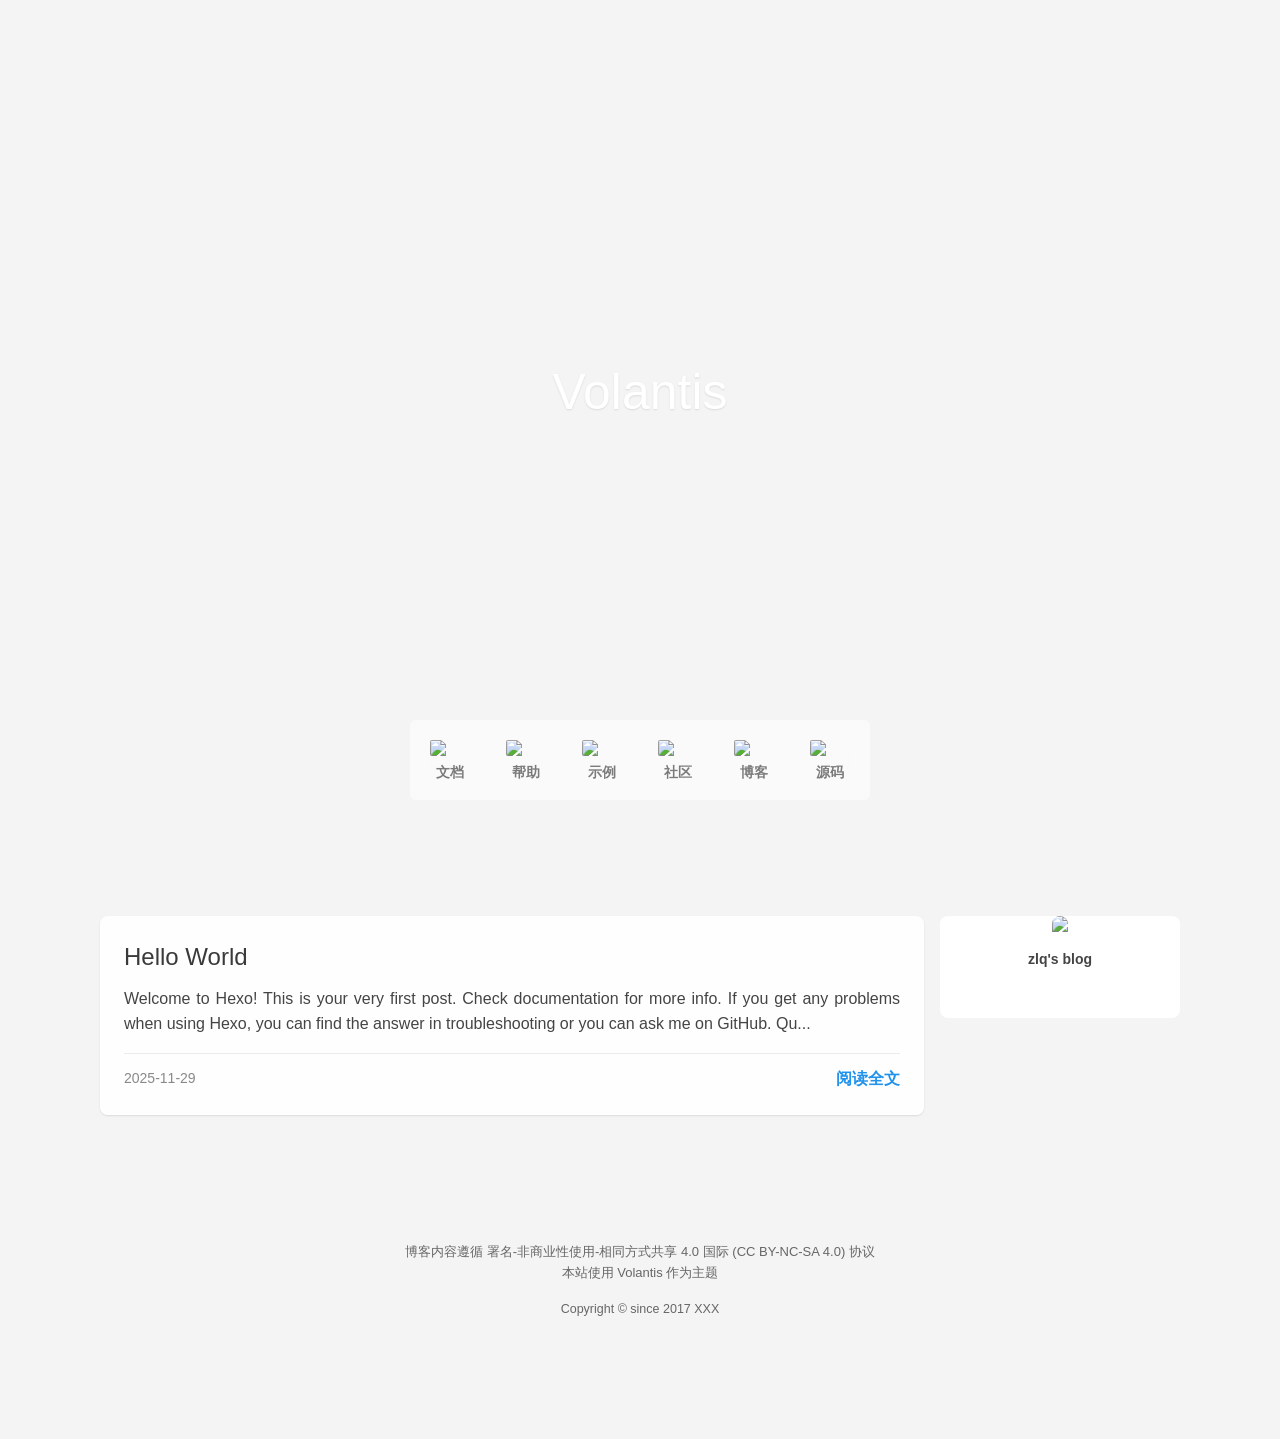
==== index.html @ 5cfe201a "Site updated: 2025-12-01 10:59:47" ====
<!DOCTYPE html>
<html lang="zh-CN">
    <head hexo-theme='https://github.com/volantis-x/hexo-theme-volantis/#7.0.0-alpha.0'>
  <meta name="generator" content="Hexo 8.1.1">
  <meta name="Volantis" content="7.0.0-alpha.0">
  <meta charset="utf-8">
  <!-- SEO相关 -->
  <meta name="robots" content="index,follow">
  <link rel="canonical" href="http://example.com/"/>
  <!-- 渲染优化 -->
    <meta http-equiv='x-dns-prefetch-control' content='on' />
      <link rel='dns-prefetch' href='https://unpkg.com'>
      <link rel="preconnect" href="https://unpkg.com" crossorigin>
      <link rel='dns-prefetch' href='https://cdn.bootcdn.net'>
      <link rel="preconnect" href="https://cdn.bootcdn.net" crossorigin>
  <meta name="renderer" content="webkit">
  <meta name="force-rendering" content="webkit">
  <meta http-equiv="X-UA-Compatible" content="IE=Edge,chrome=1">
    <meta http-equiv="Content-Security-Policy" content=" default-src 'self' https:; block-all-mixed-content; base-uri 'self' https:; form-action 'self' https:; worker-src 'self' https:; connect-src 'self' https: *; img-src 'self' data: https: *; media-src 'self' https: *; font-src 'self' data: https: *; frame-src 'self' https: *; manifest-src 'self' https: *; child-src https:; script-src 'self' https: 'unsafe-inline' *; style-src 'self' https: 'unsafe-inline' *; ">
  <meta name="HandheldFriendly" content="True" >
  <meta name="mobile-web-app-capable" content="yes">
  <meta name="viewport" content="width=device-width, initial-scale=1, maximum-scale=5">
  <meta content="black-translucent" name="apple-mobile-web-app-status-bar-style">
  <meta content="telephone=no" name="format-detection">
  <!-- import head_begin begin -->
  <!-- import head_begin end -->
  <!-- Custom Files headBegin begin-->
  
  <!-- Custom Files headBegin end-->
  <link rel="preload" href="/css/style.css" as="style">
  <link rel="preload" href="https://unpkg.com/volantis-static@0.0.1660614606622/media/fonts/VarelaRound/VarelaRound-Regular.ttf" as="font" type="font/ttf" crossorigin="anonymous">
<link rel="preload" href="https://unpkg.com/volantis-static@0.0.1660614606622/media/fonts/UbuntuMono/UbuntuMono-Regular.ttf" as="font" type="font/ttf" crossorigin="anonymous">

  <!-- feed -->
  <!-- 页面元数据 -->
  <title>zlq's blog</title>
  <meta name="keywords" content="">
  <meta desc name="description" content="一些技术笔记和生活碎碎念 - 张隆庆 - zlq's blog">
  
<meta property="og:type" content="website">
<meta property="og:title" content="zlq&#39;s blog">
<meta property="og:url" content="http://example.com/index.html">
<meta property="og:site_name" content="zlq&#39;s blog">
<meta property="og:description" content="一些技术笔记和生活碎碎念">
<meta property="og:locale" content="zh_CN">
<meta property="og:image" content="https://unpkg.com/volantis-static@0.0.1660614606622/media/org.volantis/blog/favicon/android-chrome-192x192.png">
<meta property="article:author" content="张隆庆">
<meta name="twitter:card" content="summary">
<meta name="twitter:image" content="https://unpkg.com/volantis-static@0.0.1660614606622/media/org.volantis/blog/favicon/android-chrome-192x192.png">
  <style>
    /* 首屏样式 */
    #safearea {
  display: none;
}
:root {
  --color-site-body: #f4f4f4;
  --color-site-bg: #f4f4f4;
  --color-site-inner: #fff;
  --color-site-footer: #666;
  --color-card: #fff;
  --color-text: #444;
  --color-block: #f6f6f6;
  --color-inlinecode: #c74f00;
  --color-codeblock: #fff7ea;
  --color-h1: #3a3a3a;
  --color-h2: #3a3a3a;
  --color-h3: #333;
  --color-h4: #444;
  --color-h5: #555;
  --color-h6: #666;
  --color-p: #444;
  --color-list: #666;
  --color-list-hl: #30ad91;
  --color-meta: #888;
  --color-read-bkg: #e0d8c8;
  --color-read-post: #f8f1e2;
  --color-copyright-bkg: #f5f5f5;
  --link-color: #00323c;
}
* {
  box-sizing: border-box;
  -webkit-box-sizing: border-box;
  -moz-box-sizing: border-box;
  outline: none;
  margin: 0;
  padding: 0;
}
*::-webkit-scrollbar {
  height: 4px;
  width: 4px;
}
*::-webkit-scrollbar-track-piece {
  background: transparent;
}
*::-webkit-scrollbar-thumb {
  background: #3dd9b6;
  cursor: pointer;
  border-radius: 2px;
  -webkit-border-radius: 2px;
}
*::-webkit-scrollbar-thumb:hover {
  background: #ff5722;
}
html {
  color: var(--color-text);
  width: 100%;
  height: 100%;
  font-family: UbuntuMono, "Varela Round", "PingFang SC", "Microsoft YaHei", Helvetica, Arial, Menlo, Monaco, monospace, sans-serif;
  font-size: 16px;
}
html >::-webkit-scrollbar {
  height: 4px;
  width: 4px;
}
html >::-webkit-scrollbar-track-piece {
  background: transparent;
}
html >::-webkit-scrollbar-thumb {
  background: #3dd9b6;
  cursor: pointer;
  border-radius: 2px;
  -webkit-border-radius: 2px;
}
html >::-webkit-scrollbar-thumb:hover {
  background: #ff5722;
}
body {
  background-color: var(--color-site-body);
  text-rendering: optimizelegibility;
  -webkit-tap-highlight-color: rgba(0,0,0,0);
  line-height: 1.6;
  -webkit-text-size-adjust: 100%;
  -ms-text-size-adjust: 100%;
}
body.modal-active {
  overflow: hidden;
}
@media screen and (max-width: 680px) {
  body.modal-active {
    position: fixed;
    top: 0;
    right: 0;
    bottom: 0;
    left: 0;
  }
}
a {
  color: #2092ec;
  cursor: pointer;
  text-decoration: none;
  transition: all 0.28s ease;
  -webkit-transition: all 0.28s ease;
  -khtml-transition: all 0.28s ease;
  -moz-transition: all 0.28s ease;
  -o-transition: all 0.28s ease;
  -ms-transition: all 0.28s ease;
}
a:hover {
  color: #ff5722;
}
a:active,
a:hover {
  outline: 0;
}
ul,
ol {
  padding-left: 0;
}
ul li,
ol li {
  list-style: none;
}
header {
  display: -webkit-box /* OLD - iOS 6-, Safari 3.1-6 */;
  display: -moz-box /* OLD - Firefox 19- (buggy but mostly works) */;
  display: block;
}
img {
  border: 0;
  background: none;
  max-width: 100%;
}
svg:not(:root) {
  overflow: hidden;
}
hr {
  -moz-box-sizing: content-box;
  box-sizing: content-box;
  -webkit-box-sizing: content-box;
  -moz-box-sizing: content-box;
  height: 0;
  border: 0;
  border-radius: 1px;
  -webkit-border-radius: 1px;
  border-bottom: 1px solid rgba(68,68,68,0.1);
}
button,
input {
  color: inherit;
  font: inherit;
  margin: 0;
}
button {
  overflow: visible;
  text-transform: none;
  -webkit-appearance: button;
  cursor: pointer;
}
@supports (backdrop-filter: blur(20px)) {
  .blur {
    background: rgba(255,255,255,0.9) !important;
    backdrop-filter: saturate(200%) blur(20px);
  }
}
.shadow {
  box-shadow: 0 1px 2px 0px rgba(0,0,0,0.1);
  -webkit-box-shadow: 0 1px 2px 0px rgba(0,0,0,0.1);
}
.shadow.floatable {
  transition: all 0.28s ease;
  -webkit-transition: all 0.28s ease;
  -khtml-transition: all 0.28s ease;
  -moz-transition: all 0.28s ease;
  -o-transition: all 0.28s ease;
  -ms-transition: all 0.28s ease;
}
.shadow.floatable:hover {
  box-shadow: 0 2px 4px 0px rgba(0,0,0,0.1), 0 4px 8px 0px rgba(0,0,0,0.1), 0 8px 16px 0px rgba(0,0,0,0.1);
  -webkit-box-shadow: 0 2px 4px 0px rgba(0,0,0,0.1), 0 4px 8px 0px rgba(0,0,0,0.1), 0 8px 16px 0px rgba(0,0,0,0.1);
}
#l_cover {
  min-height: 64px;
}
.cover-wrapper {
  top: 0;
  left: 0;
  max-width: 100%;
  height: 100vh;
  display: -webkit-box /* OLD - iOS 6-, Safari 3.1-6 */;
  display: -moz-box /* OLD - Firefox 19- (buggy but mostly works) */;
  display: -ms-flexbox /* TWEENER - IE 10 */;
  display: -webkit-flex /* NEW - Chrome */;
  display: flex /* NEW, Spec - Opera 12.1, Firefox 20+ */;
  display: flex;
  flex-wrap: nowrap;
  -webkit-flex-wrap: nowrap;
  -khtml-flex-wrap: nowrap;
  -moz-flex-wrap: nowrap;
  -o-flex-wrap: nowrap;
  -ms-flex-wrap: nowrap;
  -webkit-box-direction: normal;
  -moz-box-direction: normal;
  -webkit-box-orient: vertical;
  -moz-box-orient: vertical;
  -webkit-flex-direction: column;
  -ms-flex-direction: column;
  flex-direction: column;
  align-items: center;
  align-self: center;
  align-content: center;
  color: var(--color-site-inner);
  padding: 0 16px;
  user-select: none;
  -webkit-user-select: none;
  -moz-user-select: none;
  -ms-user-select: none;
  position: relative;
  overflow: hidden;
  margin-bottom: -100px;
}
.cover-wrapper .cover-bg {
  position: absolute;
  width: 100%;
  height: 100%;
  background-position: center;
  background-size: cover;
  -webkit-background-size: cover;
  -moz-background-size: cover;
}
.cover-wrapper .cover-bg.lazyload:not(.loaded) {
  opacity: 0;
  -webkit-opacity: 0;
  -moz-opacity: 0;
}
.cover-wrapper .cover-bg.lazyload.loaded {
  animation-delay: 0s;
  animation-duration: 0.5s;
  animation-fill-mode: forwards;
  animation-timing-function: ease-out;
  animation-name: fadeIn;
}
@-moz-keyframes fadeIn {
  0% {
    opacity: 0;
    -webkit-opacity: 0;
    -moz-opacity: 0;
    filter: blur(12px);
    transform: scale(1.02);
    -webkit-transform: scale(1.02);
    -khtml-transform: scale(1.02);
    -moz-transform: scale(1.02);
    -o-transform: scale(1.02);
    -ms-transform: scale(1.02);
  }
  100% {
    opacity: 1;
    -webkit-opacity: 1;
    -moz-opacity: 1;
  }
}
@-webkit-keyframes fadeIn {
  0% {
    opacity: 0;
    -webkit-opacity: 0;
    -moz-opacity: 0;
    filter: blur(12px);
    transform: scale(1.02);
    -webkit-transform: scale(1.02);
    -khtml-transform: scale(1.02);
    -moz-transform: scale(1.02);
    -o-transform: scale(1.02);
    -ms-transform: scale(1.02);
  }
  100% {
    opacity: 1;
    -webkit-opacity: 1;
    -moz-opacity: 1;
  }
}
@-o-keyframes fadeIn {
  0% {
    opacity: 0;
    -webkit-opacity: 0;
    -moz-opacity: 0;
    filter: blur(12px);
    transform: scale(1.02);
    -webkit-transform: scale(1.02);
    -khtml-transform: scale(1.02);
    -moz-transform: scale(1.02);
    -o-transform: scale(1.02);
    -ms-transform: scale(1.02);
  }
  100% {
    opacity: 1;
    -webkit-opacity: 1;
    -moz-opacity: 1;
  }
}
@keyframes fadeIn {
  0% {
    opacity: 0;
    -webkit-opacity: 0;
    -moz-opacity: 0;
    filter: blur(12px);
    transform: scale(1.02);
    -webkit-transform: scale(1.02);
    -khtml-transform: scale(1.02);
    -moz-transform: scale(1.02);
    -o-transform: scale(1.02);
    -ms-transform: scale(1.02);
  }
  100% {
    opacity: 1;
    -webkit-opacity: 1;
    -moz-opacity: 1;
  }
}
.cover-wrapper .cover-body {
  z-index: 1;
  position: relative;
  width: 100%;
  height: 100%;
}
.cover-wrapper#full {
  height: calc(100vh + 100px);
  padding-bottom: 100px;
}
.cover-wrapper#half {
  max-height: 640px;
  min-height: 400px;
  height: calc(36vh - 64px + 200px);
}
.cover-wrapper #scroll-down {
  width: 100%;
  height: 64px;
  position: absolute;
  bottom: 100px;
  text-align: center;
  cursor: pointer;
}
.cover-wrapper #scroll-down .scroll-down-effects {
  color: #fff;
  font-size: 24px;
  line-height: 64px;
  position: absolute;
  width: 24px;
  left: calc(50% - 12px);
  text-shadow: 0 1px 2px rgba(0,0,0,0.1);
  animation: scroll-down-effect 1.5s infinite;
  -webkit-animation: scroll-down-effect 1.5s infinite;
  -khtml-animation: scroll-down-effect 1.5s infinite;
  -moz-animation: scroll-down-effect 1.5s infinite;
  -o-animation: scroll-down-effect 1.5s infinite;
  -ms-animation: scroll-down-effect 1.5s infinite;
}
@-moz-keyframes scroll-down-effect {
  0% {
    top: 0;
    opacity: 1;
    -webkit-opacity: 1;
    -moz-opacity: 1;
  }
  50% {
    top: -16px;
    opacity: 0.4;
    -webkit-opacity: 0.4;
    -moz-opacity: 0.4;
  }
  100% {
    top: 0;
    opacity: 1;
    -webkit-opacity: 1;
    -moz-opacity: 1;
  }
}
@-webkit-keyframes scroll-down-effect {
  0% {
    top: 0;
    opacity: 1;
    -webkit-opacity: 1;
    -moz-opacity: 1;
  }
  50% {
    top: -16px;
    opacity: 0.4;
    -webkit-opacity: 0.4;
    -moz-opacity: 0.4;
  }
  100% {
    top: 0;
    opacity: 1;
    -webkit-opacity: 1;
    -moz-opacity: 1;
  }
}
@-o-keyframes scroll-down-effect {
  0% {
    top: 0;
    opacity: 1;
    -webkit-opacity: 1;
    -moz-opacity: 1;
  }
  50% {
    top: -16px;
    opacity: 0.4;
    -webkit-opacity: 0.4;
    -moz-opacity: 0.4;
  }
  100% {
    top: 0;
    opacity: 1;
    -webkit-opacity: 1;
    -moz-opacity: 1;
  }
}
@keyframes scroll-down-effect {
  0% {
    top: 0;
    opacity: 1;
    -webkit-opacity: 1;
    -moz-opacity: 1;
  }
  50% {
    top: -16px;
    opacity: 0.4;
    -webkit-opacity: 0.4;
    -moz-opacity: 0.4;
  }
  100% {
    top: 0;
    opacity: 1;
    -webkit-opacity: 1;
    -moz-opacity: 1;
  }
}
.cover-wrapper .cover-body {
  margin-top: 64px;
  margin-bottom: 100px;
}
.cover-wrapper .cover-body,
.cover-wrapper .cover-body .top,
.cover-wrapper .cover-body .bottom {
  display: -webkit-box /* OLD - iOS 6-, Safari 3.1-6 */;
  display: -moz-box /* OLD - Firefox 19- (buggy but mostly works) */;
  display: -ms-flexbox /* TWEENER - IE 10 */;
  display: -webkit-flex /* NEW - Chrome */;
  display: flex /* NEW, Spec - Opera 12.1, Firefox 20+ */;
  display: flex;
  -webkit-box-direction: normal;
  -moz-box-direction: normal;
  -webkit-box-orient: vertical;
  -moz-box-orient: vertical;
  -webkit-flex-direction: column;
  -ms-flex-direction: column;
  flex-direction: column;
  align-items: center;
  justify-content: center;
  -webkit-justify-content: center;
  -khtml-justify-content: center;
  -moz-justify-content: center;
  -o-justify-content: center;
  -ms-justify-content: center;
  max-width: 100%;
}
.cover-wrapper .cover-body .bottom {
  margin-top: 32px;
}
.cover-wrapper .cover-body .title {
  font-family: "Varela Round", "PingFang SC", "Microsoft YaHei", Helvetica, Arial, Helvetica, monospace;
  font-size: 3.125rem;
  line-height: 1.2;
  text-shadow: 0 1px 2px rgba(0,0,0,0.1);
}
.cover-wrapper .cover-body .subtitle {
  font-size: 20px;
}
.cover-wrapper .cover-body .logo {
  max-height: 120px;
  max-width: calc(100% - 4 * 16px);
}
@media screen and (min-height: 1024px) {
  .cover-wrapper .cover-body .title {
    font-size: 3rem;
  }
  .cover-wrapper .cover-body .subtitle {
    font-size: 1.05rem;
  }
  .cover-wrapper .cover-body .logo {
    max-height: 150px;
  }
}
.cover-wrapper .cover-body .m_search {
  position: relative;
  max-width: calc(100% - 16px);
  width: 320px;
  vertical-align: middle;
}
.cover-wrapper .cover-body .m_search .form {
  position: relative;
  display: -webkit-box /* OLD - iOS 6-, Safari 3.1-6 */;
  display: -moz-box /* OLD - Firefox 19- (buggy but mostly works) */;
  display: block;
  width: 100%;
}
.cover-wrapper .cover-body .m_search .icon,
.cover-wrapper .cover-body .m_search .input {
  transition: all 0.28s ease;
  -webkit-transition: all 0.28s ease;
  -khtml-transition: all 0.28s ease;
  -moz-transition: all 0.28s ease;
  -o-transition: all 0.28s ease;
  -ms-transition: all 0.28s ease;
}
.cover-wrapper .cover-body .m_search .icon {
  position: absolute;
  display: -webkit-box /* OLD - iOS 6-, Safari 3.1-6 */;
  display: -moz-box /* OLD - Firefox 19- (buggy but mostly works) */;
  display: block;
  line-height: 2.5rem;
  width: 32px;
  top: 0;
  left: 5px;
  color: rgba(68,68,68,0.75);
}
.cover-wrapper .cover-body .m_search .input {
  display: -webkit-box /* OLD - iOS 6-, Safari 3.1-6 */;
  display: -moz-box /* OLD - Firefox 19- (buggy but mostly works) */;
  display: block;
  height: 2.5rem;
  width: 100%;
  box-shadow: none;
  -webkit-box-shadow: none;
  box-sizing: border-box;
  -webkit-box-sizing: border-box;
  -moz-box-sizing: border-box;
  font-size: 0.875rem;
  -webkit-appearance: none;
  padding-left: 36px;
  border-radius: 1.4rem;
  -webkit-border-radius: 1.4rem;
  background: rgba(255,255,255,0.6);
  backdrop-filter: blur(10px);
  border: none;
  color: var(--color-text);
}
@media screen and (max-width: 500px) {
  .cover-wrapper .cover-body .m_search .input {
    padding-left: 36px;
  }
}
.cover-wrapper .cover-body .m_search .input:hover {
  background: rgba(255,255,255,0.8);
}
.cover-wrapper .cover-body .m_search .input:focus {
  background: #fff;
}
.cover-wrapper .list-h {
  display: -webkit-box /* OLD - iOS 6-, Safari 3.1-6 */;
  display: -moz-box /* OLD - Firefox 19- (buggy but mostly works) */;
  display: -ms-flexbox /* TWEENER - IE 10 */;
  display: -webkit-flex /* NEW - Chrome */;
  display: flex /* NEW, Spec - Opera 12.1, Firefox 20+ */;
  display: flex;
  -webkit-box-direction: normal;
  -moz-box-direction: normal;
  -webkit-box-orient: horizontal;
  -moz-box-orient: horizontal;
  -webkit-flex-direction: row;
  -ms-flex-direction: row;
  flex-direction: row;
  flex-wrap: wrap;
  -webkit-flex-wrap: wrap;
  -khtml-flex-wrap: wrap;
  -moz-flex-wrap: wrap;
  -o-flex-wrap: wrap;
  -ms-flex-wrap: wrap;
  align-items: stretch;
  border-radius: 4px;
  -webkit-border-radius: 4px;
  user-select: none;
  -webkit-user-select: none;
  -moz-user-select: none;
  -ms-user-select: none;
}
.cover-wrapper .list-h a {
  -webkit-box-flex: 1;
  -moz-box-flex: 1;
  -webkit-flex: 1 0;
  -ms-flex: 1 0;
  flex: 1 0;
  display: -webkit-box /* OLD - iOS 6-, Safari 3.1-6 */;
  display: -moz-box /* OLD - Firefox 19- (buggy but mostly works) */;
  display: -ms-flexbox /* TWEENER - IE 10 */;
  display: -webkit-flex /* NEW - Chrome */;
  display: flex /* NEW, Spec - Opera 12.1, Firefox 20+ */;
  display: flex;
  font-weight: 600;
}
.cover-wrapper .list-h a img {
  display: -webkit-box /* OLD - iOS 6-, Safari 3.1-6 */;
  display: -moz-box /* OLD - Firefox 19- (buggy but mostly works) */;
  display: block;
  border-radius: 2px;
  -webkit-border-radius: 2px;
  margin: 4px;
  min-width: 40px;
  max-width: 44px;
}
@media screen and (max-width: 768px) {
  .cover-wrapper .list-h a img {
    min-width: 36px;
    max-width: 40px;
  }
}
@media screen and (max-width: 500px) {
  .cover-wrapper .list-h a img {
    margin: 2px 4px;
    min-width: 32px;
    max-width: 36px;
  }
}
@media screen and (max-width: 375px) {
  .cover-wrapper .list-h a img {
    min-width: 28px;
    max-width: 32px;
  }
}
.cover-wrapper {
  max-width: 100%;
}
.cover-wrapper.search .bottom .menu {
  margin-top: 16px;
}
.cover-wrapper.search .bottom .menu .list-h a {
  white-space: nowrap;
  -webkit-box-direction: normal;
  -moz-box-direction: normal;
  -webkit-box-orient: horizontal;
  -moz-box-orient: horizontal;
  -webkit-flex-direction: row;
  -ms-flex-direction: row;
  flex-direction: row;
  align-items: baseline;
  padding: 2px;
  margin: 4px;
  color: var(--color-site-inner);
  opacity: 0.75;
  -webkit-opacity: 0.75;
  -moz-opacity: 0.75;
  text-shadow: 0 1px 2px rgba(0,0,0,0.05);
  border-bottom: 2px solid transparent;
}
.cover-wrapper.search .bottom .menu .list-h a i {
  margin-right: 4px;
}
.cover-wrapper.search .bottom .menu .list-h a p {
  font-size: 0.9375rem;
}
.cover-wrapper.search .bottom .menu .list-h a:hover,
.cover-wrapper.search .bottom .menu .list-h a.active,
.cover-wrapper.search .bottom .menu .list-h a:active {
  opacity: 1;
  -webkit-opacity: 1;
  -moz-opacity: 1;
  border-bottom: 2px solid var(--color-site-inner);
}
.cover-wrapper.dock .menu,
.cover-wrapper.featured .menu,
.cover-wrapper.focus .menu {
  border-radius: 6px;
  -webkit-border-radius: 6px;
}
.cover-wrapper.dock .menu .list-h a,
.cover-wrapper.featured .menu .list-h a,
.cover-wrapper.focus .menu .list-h a {
  -webkit-box-direction: normal;
  -moz-box-direction: normal;
  -webkit-box-orient: vertical;
  -moz-box-orient: vertical;
  -webkit-flex-direction: column;
  -ms-flex-direction: column;
  flex-direction: column;
  align-items: center;
  padding: 12px;
  line-height: 24px;
  border-radius: 4px;
  -webkit-border-radius: 4px;
  border-bottom: none;
  text-align: center;
  align-content: flex-end;
  color: rgba(68,68,68,0.7);
  font-size: 1.5rem;
}
@media screen and (max-width: 500px) {
  .cover-wrapper.dock .menu .list-h a,
  .cover-wrapper.featured .menu .list-h a,
  .cover-wrapper.focus .menu .list-h a {
    padding: 12px 8px;
  }
}
.cover-wrapper.dock .menu .list-h a i,
.cover-wrapper.featured .menu .list-h a i,
.cover-wrapper.focus .menu .list-h a i {
  margin: 8px;
}
.cover-wrapper.dock .menu .list-h a p,
.cover-wrapper.featured .menu .list-h a p,
.cover-wrapper.focus .menu .list-h a p {
  font-size: 0.875rem;
}
.cover-wrapper.dock .menu .list-h a.active,
.cover-wrapper.featured .menu .list-h a.active,
.cover-wrapper.focus .menu .list-h a.active {
  background: var(--color-card);
  backdrop-filter: none;
}
.cover-wrapper.dock .menu .list-h a.active i,
.cover-wrapper.featured .menu .list-h a.active i,
.cover-wrapper.focus .menu .list-h a.active i,
.cover-wrapper.dock .menu .list-h a.active i+p,
.cover-wrapper.featured .menu .list-h a.active i+p,
.cover-wrapper.focus .menu .list-h a.active i+p {
  color: #3dd9b6;
}
.cover-wrapper.dock .menu .list-h a.active img+p,
.cover-wrapper.featured .menu .list-h a.active img+p,
.cover-wrapper.focus .menu .list-h a.active img+p {
  color: var(--color-text);
}
.cover-wrapper.dock .menu .list-h a:hover,
.cover-wrapper.featured .menu .list-h a:hover,
.cover-wrapper.focus .menu .list-h a:hover {
  background: var(--color-card);
}
.cover-wrapper.dock .top {
  margin-bottom: 48px;
}
.cover-wrapper.dock .menu {
  background: rgba(255,255,255,0.5);
  position: absolute;
  bottom: 0;
  max-width: 100%;
}
.cover-wrapper.dock .menu .list-h {
  flex-wrap: nowrap;
  -webkit-flex-wrap: nowrap;
  -khtml-flex-wrap: nowrap;
  -moz-flex-wrap: nowrap;
  -o-flex-wrap: nowrap;
  -ms-flex-wrap: nowrap;
  margin: 4px;
}
.cover-wrapper.dock .menu .list-h a+a {
  margin-left: 4px;
}
@media screen and (max-width: 500px) {
  .cover-wrapper.dock .menu .list-h {
    overflow-x: scroll;
  }
  .cover-wrapper.dock .menu .list-h::-webkit-scrollbar {
    height: 0;
    width: 0;
  }
  .cover-wrapper.dock .menu .list-h::-webkit-scrollbar-track-piece {
    background: transparent;
  }
  .cover-wrapper.dock .menu .list-h::-webkit-scrollbar-thumb {
    background: #3dd9b6;
    cursor: pointer;
    border-radius: 0;
    -webkit-border-radius: 0;
  }
  .cover-wrapper.dock .menu .list-h::-webkit-scrollbar-thumb:hover {
    background: #ff5722;
  }
}
@supports (backdrop-filter: blur(20px)) {
  .cover-wrapper.dock .menu {
    background: rgba(255,255,255,0.5);
    backdrop-filter: saturate(200%) blur(20px);
  }
}
@font-face {
  font-family: 'UbuntuMono';
  src: url("https://unpkg.com/volantis-static@0.0.1660614606622/media/fonts/UbuntuMono/UbuntuMono-Regular.ttf");
  font-weight: 'normal';
  font-style: 'normal';
  font-display: swap;
}
@font-face {
  font-family: 'Varela Round';
  src: url("https://unpkg.com/volantis-static@0.0.1660614606622/media/fonts/VarelaRound/VarelaRound-Regular.ttf");
  font-weight: 'normal';
  font-style: 'normal';
  font-display: swap;
}
.l_header {
  position: fixed;
  z-index: 1000;
  top: 0;
  width: 100%;
  height: 64px;
  background: var(--color-card);
  box-shadow: 0 1px 2px 0px rgba(0,0,0,0.1);
  -webkit-box-shadow: 0 1px 2px 0px rgba(0,0,0,0.1);
}
.l_header.auto {
  transition: opacity 0.4s ease;
  -webkit-transition: opacity 0.4s ease;
  -khtml-transition: opacity 0.4s ease;
  -moz-transition: opacity 0.4s ease;
  -o-transition: opacity 0.4s ease;
  -ms-transition: opacity 0.4s ease;
  visibility: hidden;
}
.l_header.auto.show {
  opacity: 1 !important;
  -webkit-opacity: 1 !important;
  -moz-opacity: 1 !important;
  visibility: visible;
}
.l_header .container {
  margin-left: 16px;
  margin-right: 16px;
}
.l_header #wrapper {
  height: 100%;
  user-select: none;
  -webkit-user-select: none;
  -moz-user-select: none;
  -ms-user-select: none;
}
.l_header #wrapper .nav-main,
.l_header #wrapper .nav-sub {
  display: -webkit-box /* OLD - iOS 6-, Safari 3.1-6 */;
  display: -moz-box /* OLD - Firefox 19- (buggy but mostly works) */;
  display: -ms-flexbox /* TWEENER - IE 10 */;
  display: -webkit-flex /* NEW - Chrome */;
  display: flex /* NEW, Spec - Opera 12.1, Firefox 20+ */;
  display: flex;
  flex-wrap: nowrap;
  -webkit-flex-wrap: nowrap;
  -khtml-flex-wrap: nowrap;
  -moz-flex-wrap: nowrap;
  -o-flex-wrap: nowrap;
  -ms-flex-wrap: nowrap;
  justify-content: space-between;
  -webkit-justify-content: space-between;
  -khtml-justify-content: space-between;
  -moz-justify-content: space-between;
  -o-justify-content: space-between;
  -ms-justify-content: space-between;
  align-items: center;
}
.l_header #wrapper .nav-main {
  transition: all 0.28s ease;
  -webkit-transition: all 0.28s ease;
  -khtml-transition: all 0.28s ease;
  -moz-transition: all 0.28s ease;
  -o-transition: all 0.28s ease;
  -ms-transition: all 0.28s ease;
}
.l_header #wrapper.sub .nav-main {
  transform: translateY(-64px);
  -webkit-transform: translateY(-64px);
  -khtml-transform: translateY(-64px);
  -moz-transform: translateY(-64px);
  -o-transform: translateY(-64px);
  -ms-transform: translateY(-64px);
}
.l_header #wrapper .nav-sub {
  transition: all 0.28s ease;
  -webkit-transition: all 0.28s ease;
  -khtml-transition: all 0.28s ease;
  -moz-transition: all 0.28s ease;
  -o-transition: all 0.28s ease;
  -ms-transition: all 0.28s ease;
  opacity: 0;
  -webkit-opacity: 0;
  -moz-opacity: 0;
  height: 64px;
  width: calc(100% - 2 * 16px);
  position: absolute;
}
.l_header #wrapper .nav-sub ::-webkit-scrollbar {
  display: -webkit-box /* OLD - iOS 6-, Safari 3.1-6 */;
  display: -moz-box /* OLD - Firefox 19- (buggy but mostly works) */;
  display: none;
}
@media screen and (min-width: 2048px) {
  .l_header #wrapper .nav-sub {
    max-width: 55vw;
    margin: auto;
  }
}
.l_header #wrapper.sub .nav-sub {
  opacity: 1;
  -webkit-opacity: 1;
  -moz-opacity: 1;
}
.l_header #wrapper .title {
  position: relative;
  color: var(--color-text);
  padding-left: 24px;
  max-height: 64px;
}
.l_header #wrapper .nav-main .title {
  white-space: nowrap;
  overflow: hidden;
  text-overflow: ellipsis;
  flex-shrink: 0;
  line-height: 64px;
  padding: 0 24px;
  font-size: 1.25rem;
  font-family: "Varela Round", "PingFang SC", "Microsoft YaHei", Helvetica, Arial, Helvetica, monospace;
}
.l_header #wrapper .nav-main .title img {
  height: 64px;
}
.l_header .nav-sub {
  max-width: 1080px;
  margin: auto;
}
.l_header .nav-sub .title {
  font-weight: bold;
  font-family: UbuntuMono, "Varela Round", "PingFang SC", "Microsoft YaHei", Helvetica, Arial, Menlo, Monaco, monospace, sans-serif;
  line-height: 1.2;
  max-height: 64px;
  white-space: normal;
  flex-shrink: 1;
}
.l_header .switcher {
  display: -webkit-box /* OLD - iOS 6-, Safari 3.1-6 */;
  display: -moz-box /* OLD - Firefox 19- (buggy but mostly works) */;
  display: none;
  line-height: 64px;
  align-items: center;
}
.l_header .switcher .s-toc {
  display: -webkit-box /* OLD - iOS 6-, Safari 3.1-6 */;
  display: -moz-box /* OLD - Firefox 19- (buggy but mostly works) */;
  display: none;
}
@media screen and (max-width: 768px) {
  .l_header .switcher .s-toc {
    display: -webkit-box /* OLD - iOS 6-, Safari 3.1-6 */;
    display: -moz-box /* OLD - Firefox 19- (buggy but mostly works) */;
    display: -ms-flexbox /* TWEENER - IE 10 */;
    display: -webkit-flex /* NEW - Chrome */;
    display: flex /* NEW, Spec - Opera 12.1, Firefox 20+ */;
    display: flex;
  }
}
.l_header .switcher >li {
  height: 48px;
  transition: all 0.28s ease;
  -webkit-transition: all 0.28s ease;
  -khtml-transition: all 0.28s ease;
  -moz-transition: all 0.28s ease;
  -o-transition: all 0.28s ease;
  -ms-transition: all 0.28s ease;
  margin: 2px;
}
@media screen and (max-width: 500px) {
  .l_header .switcher >li {
    margin: 0 1px;
    height: 48px;
  }
}
.l_header .switcher >li >a {
  display: -webkit-box /* OLD - iOS 6-, Safari 3.1-6 */;
  display: -moz-box /* OLD - Firefox 19- (buggy but mostly works) */;
  display: -ms-flexbox /* TWEENER - IE 10 */;
  display: -webkit-flex /* NEW - Chrome */;
  display: flex /* NEW, Spec - Opera 12.1, Firefox 20+ */;
  display: flex;
  justify-content: center;
  -webkit-justify-content: center;
  -khtml-justify-content: center;
  -moz-justify-content: center;
  -o-justify-content: center;
  -ms-justify-content: center;
  align-items: center;
  width: 48px;
  height: 48px;
  padding: 0.85em 1.1em;
  border-radius: 100px;
  -webkit-border-radius: 100px;
  border: none;
  transition: all 0.28s ease;
  -webkit-transition: all 0.28s ease;
  -khtml-transition: all 0.28s ease;
  -moz-transition: all 0.28s ease;
  -o-transition: all 0.28s ease;
  -ms-transition: all 0.28s ease;
  color: #3dd9b6;
}
.l_header .switcher >li >a:hover {
  border: none;
}
.l_header .switcher >li >a.active,
.l_header .switcher >li >a:active {
  border: none;
  background: var(--color-site-bg);
}
@media screen and (max-width: 500px) {
  .l_header .switcher >li >a {
    width: 36px;
    height: 48px;
  }
}
.l_header .nav-sub .switcher {
  display: -webkit-box /* OLD - iOS 6-, Safari 3.1-6 */;
  display: -moz-box /* OLD - Firefox 19- (buggy but mostly works) */;
  display: -ms-flexbox /* TWEENER - IE 10 */;
  display: -webkit-flex /* NEW - Chrome */;
  display: flex /* NEW, Spec - Opera 12.1, Firefox 20+ */;
  display: flex;
}
.l_header .m_search {
  display: -webkit-box /* OLD - iOS 6-, Safari 3.1-6 */;
  display: -moz-box /* OLD - Firefox 19- (buggy but mostly works) */;
  display: -ms-flexbox /* TWEENER - IE 10 */;
  display: -webkit-flex /* NEW - Chrome */;
  display: flex /* NEW, Spec - Opera 12.1, Firefox 20+ */;
  display: flex;
  height: 64px;
  width: 240px;
  transition: all 0.28s ease;
  -webkit-transition: all 0.28s ease;
  -khtml-transition: all 0.28s ease;
  -moz-transition: all 0.28s ease;
  -o-transition: all 0.28s ease;
  -ms-transition: all 0.28s ease;
}
@media screen and (max-width: 1024px) {
  .l_header .m_search {
    width: 44px;
    min-width: 44px;
  }
  .l_header .m_search input::placeholder {
    opacity: 0;
    -webkit-opacity: 0;
    -moz-opacity: 0;
  }
  .l_header .m_search:hover {
    width: 240px;
  }
  .l_header .m_search:hover input::placeholder {
    opacity: 1;
    -webkit-opacity: 1;
    -moz-opacity: 1;
  }
}
@media screen and (min-width: 500px) {
  .l_header .m_search:hover .input {
    width: 100%;
  }
  .l_header .m_search:hover .input::placeholder {
    opacity: 1;
    -webkit-opacity: 1;
    -moz-opacity: 1;
  }
}
@media screen and (max-width: 500px) {
  .l_header .m_search {
    min-width: 0;
  }
  .l_header .m_search input::placeholder {
    opacity: 1;
    -webkit-opacity: 1;
    -moz-opacity: 1;
  }
}
.l_header .m_search .form {
  position: relative;
  display: -webkit-box /* OLD - iOS 6-, Safari 3.1-6 */;
  display: -moz-box /* OLD - Firefox 19- (buggy but mostly works) */;
  display: -ms-flexbox /* TWEENER - IE 10 */;
  display: -webkit-flex /* NEW - Chrome */;
  display: flex /* NEW, Spec - Opera 12.1, Firefox 20+ */;
  display: flex;
  width: 100%;
  align-items: center;
}
.l_header .m_search .icon {
  position: absolute;
  width: 36px;
  left: 5px;
  color: var(--color-meta);
}
@media screen and (max-width: 500px) {
  .l_header .m_search .icon {
    display: -webkit-box /* OLD - iOS 6-, Safari 3.1-6 */;
    display: -moz-box /* OLD - Firefox 19- (buggy but mostly works) */;
    display: none;
  }
}
.l_header .m_search .input {
  display: -webkit-box /* OLD - iOS 6-, Safari 3.1-6 */;
  display: -moz-box /* OLD - Firefox 19- (buggy but mostly works) */;
  display: block;
  padding-top: 8px;
  padding-bottom: 8px;
  line-height: 1.3;
  width: 100%;
  color: var(--color-text);
  background: #fafafa;
  box-shadow: none;
  -webkit-box-shadow: none;
  box-sizing: border-box;
  -webkit-box-sizing: border-box;
  -moz-box-sizing: border-box;
  padding-left: 40px;
  font-size: 0.875rem;
  border-radius: 8px;
  -webkit-border-radius: 8px;
  border: none;
  transition: all 0.28s ease;
  -webkit-transition: all 0.28s ease;
  -khtml-transition: all 0.28s ease;
  -moz-transition: all 0.28s ease;
  -o-transition: all 0.28s ease;
  -ms-transition: all 0.28s ease;
}
@media screen and (min-width: 500px) {
  .l_header .m_search .input:focus {
    box-shadow: 0 4px 8px 0px rgba(0,0,0,0.1);
    -webkit-box-shadow: 0 4px 8px 0px rgba(0,0,0,0.1);
  }
}
@media screen and (max-width: 500px) {
  .l_header .m_search .input {
    background: var(--color-block);
    padding-left: 8px;
    border: none;
  }
  .l_header .m_search .input:hover,
  .l_header .m_search .input:focus {
    border: none;
  }
}
@media (max-width: 500px) {
  .l_header .m_search {
    left: 0;
    width: 0;
    overflow: hidden;
    position: absolute;
    background: #fff;
    transition: all 0.28s ease;
    -webkit-transition: all 0.28s ease;
    -khtml-transition: all 0.28s ease;
    -moz-transition: all 0.28s ease;
    -o-transition: all 0.28s ease;
    -ms-transition: all 0.28s ease;
  }
  .l_header .m_search .input {
    border-radius: 32px;
    -webkit-border-radius: 32px;
    margin-left: 16px;
    padding-left: 16px;
  }
  .l_header.z_search-open .m_search {
    width: 100%;
  }
  .l_header.z_search-open .m_search .input {
    width: calc(100% - 120px);
  }
}
ul.m-pc >li>a {
  color: inherit;
  border-bottom: 2px solid transparent;
}
ul.m-pc >li>a:active,
ul.m-pc >li>a.active {
  border-bottom: 2px solid #3dd9b6;
}
ul.m-pc li:hover >ul.list-v,
ul.list-v li:hover >ul.list-v {
  display: -webkit-box /* OLD - iOS 6-, Safari 3.1-6 */;
  display: -moz-box /* OLD - Firefox 19- (buggy but mostly works) */;
  display: block;
}
ul.nav-list-h {
  display: -webkit-box /* OLD - iOS 6-, Safari 3.1-6 */;
  display: -moz-box /* OLD - Firefox 19- (buggy but mostly works) */;
  display: -ms-flexbox /* TWEENER - IE 10 */;
  display: -webkit-flex /* NEW - Chrome */;
  display: flex /* NEW, Spec - Opera 12.1, Firefox 20+ */;
  display: flex;
  align-items: stretch;
}
ul.nav-list-h>li {
  position: relative;
  justify-content: center;
  -webkit-justify-content: center;
  -khtml-justify-content: center;
  -moz-justify-content: center;
  -o-justify-content: center;
  -ms-justify-content: center;
  height: 100%;
  line-height: 2.4;
  border-radius: 4px;
  -webkit-border-radius: 4px;
}
ul.nav-list-h>li >a {
  -webkit-font-smoothing: antialiased;
  -moz-osx-font-smoothing: grayscale;
  font-weight: 600;
}
ul.list-v {
  z-index: 1;
  display: -webkit-box /* OLD - iOS 6-, Safari 3.1-6 */;
  display: -moz-box /* OLD - Firefox 19- (buggy but mostly works) */;
  display: none;
  position: absolute;
  background: var(--color-card);
  box-shadow: 0 2px 4px 0px rgba(0,0,0,0.08), 0 4px 8px 0px rgba(0,0,0,0.08), 0 8px 16px 0px rgba(0,0,0,0.08);
  -webkit-box-shadow: 0 2px 4px 0px rgba(0,0,0,0.08), 0 4px 8px 0px rgba(0,0,0,0.08), 0 8px 16px 0px rgba(0,0,0,0.08);
  margin-top: -6px;
  border-radius: 4px;
  -webkit-border-radius: 4px;
  padding: 8px 0;
}
ul.list-v.show {
  display: -webkit-box /* OLD - iOS 6-, Safari 3.1-6 */;
  display: -moz-box /* OLD - Firefox 19- (buggy but mostly works) */;
  display: block;
}
ul.list-v hr {
  margin-top: 8px;
  margin-bottom: 8px;
}
ul.list-v >li {
  white-space: nowrap;
  word-break: keep-all;
}
ul.list-v >li.header {
  font-size: 0.78125rem;
  font-weight: bold;
  line-height: 2em;
  color: var(--color-meta);
  margin: 8px 16px 4px;
}
ul.list-v >li.header i {
  margin-right: 8px;
}
ul.list-v >li ul {
  margin-left: 0;
  display: -webkit-box /* OLD - iOS 6-, Safari 3.1-6 */;
  display: -moz-box /* OLD - Firefox 19- (buggy but mostly works) */;
  display: none;
  margin-top: -40px;
}
ul.list-v .aplayer-container {
  min-height: 64px;
  padding: 6px 16px;
}
ul.list-v >li>a {
  transition: all 0.28s ease;
  -webkit-transition: all 0.28s ease;
  -khtml-transition: all 0.28s ease;
  -moz-transition: all 0.28s ease;
  -o-transition: all 0.28s ease;
  -ms-transition: all 0.28s ease;
  display: -webkit-box /* OLD - iOS 6-, Safari 3.1-6 */;
  display: -moz-box /* OLD - Firefox 19- (buggy but mostly works) */;
  display: block;
  color: var(--color-list);
  font-size: 0.875rem;
  font-weight: bold;
  line-height: 36px;
  padding: 0 20px 0 16px;
  text-overflow: ellipsis;
  margin: 0 4px;
  border-radius: 4px;
  -webkit-border-radius: 4px;
}
@media screen and (max-width: 1024px) {
  ul.list-v >li>a {
    line-height: 40px;
  }
}
ul.list-v >li>a >i {
  margin-right: 8px;
}
ul.list-v >li>a:active,
ul.list-v >li>a.active {
  color: var(--color-list-hl);
}
ul.list-v >li>a:hover {
  color: var(--color-list-hl);
  background: var(--color-site-bg);
}
.l_header .menu >ul>li>a {
  display: -webkit-box /* OLD - iOS 6-, Safari 3.1-6 */;
  display: -moz-box /* OLD - Firefox 19- (buggy but mostly works) */;
  display: block;
  padding: 0 8px;
}
.l_header .menu >ul>li>a >i {
  margin-right: 4px;
}
.l_header ul.nav-list-h>li {
  color: var(--color-list);
  line-height: 64px;
}
.l_header ul.nav-list-h>li >a {
  max-height: 64px;
  overflow: hidden;
  color: inherit;
}
.l_header ul.nav-list-h>li >a:active,
.l_header ul.nav-list-h>li >a.active {
  color: #3dd9b6;
}
.l_header ul.nav-list-h>li:hover>a {
  color: var(--color-list-hl);
}
.l_header ul.nav-list-h>li i.music {
  animation: rotate-effect 1.5s linear infinite;
  -webkit-animation: rotate-effect 1.5s linear infinite;
  -khtml-animation: rotate-effect 1.5s linear infinite;
  -moz-animation: rotate-effect 1.5s linear infinite;
  -o-animation: rotate-effect 1.5s linear infinite;
  -ms-animation: rotate-effect 1.5s linear infinite;
}
@-moz-keyframes rotate-effect {
  0% {
    transform: rotate(0);
    -webkit-transform: rotate(0);
    -khtml-transform: rotate(0);
    -moz-transform: rotate(0);
    -o-transform: rotate(0);
    -ms-transform: rotate(0);
  }
  25% {
    transform: rotate(90deg);
    -webkit-transform: rotate(90deg);
    -khtml-transform: rotate(90deg);
    -moz-transform: rotate(90deg);
    -o-transform: rotate(90deg);
    -ms-transform: rotate(90deg);
  }
  50% {
    transform: rotate(180deg);
    -webkit-transform: rotate(180deg);
    -khtml-transform: rotate(180deg);
    -moz-transform: rotate(180deg);
    -o-transform: rotate(180deg);
    -ms-transform: rotate(180deg);
  }
  75% {
    transform: rotate(270deg);
    -webkit-transform: rotate(270deg);
    -khtml-transform: rotate(270deg);
    -moz-transform: rotate(270deg);
    -o-transform: rotate(270deg);
    -ms-transform: rotate(270deg);
  }
  100% {
    transform: rotate(360deg);
    -webkit-transform: rotate(360deg);
    -khtml-transform: rotate(360deg);
    -moz-transform: rotate(360deg);
    -o-transform: rotate(360deg);
    -ms-transform: rotate(360deg);
  }
}
@-webkit-keyframes rotate-effect {
  0% {
    transform: rotate(0);
    -webkit-transform: rotate(0);
    -khtml-transform: rotate(0);
    -moz-transform: rotate(0);
    -o-transform: rotate(0);
    -ms-transform: rotate(0);
  }
  25% {
    transform: rotate(90deg);
    -webkit-transform: rotate(90deg);
    -khtml-transform: rotate(90deg);
    -moz-transform: rotate(90deg);
    -o-transform: rotate(90deg);
    -ms-transform: rotate(90deg);
  }
  50% {
    transform: rotate(180deg);
    -webkit-transform: rotate(180deg);
    -khtml-transform: rotate(180deg);
    -moz-transform: rotate(180deg);
    -o-transform: rotate(180deg);
    -ms-transform: rotate(180deg);
  }
  75% {
    transform: rotate(270deg);
    -webkit-transform: rotate(270deg);
    -khtml-transform: rotate(270deg);
    -moz-transform: rotate(270deg);
    -o-transform: rotate(270deg);
    -ms-transform: rotate(270deg);
  }
  100% {
    transform: rotate(360deg);
    -webkit-transform: rotate(360deg);
    -khtml-transform: rotate(360deg);
    -moz-transform: rotate(360deg);
    -o-transform: rotate(360deg);
    -ms-transform: rotate(360deg);
  }
}
@-o-keyframes rotate-effect {
  0% {
    transform: rotate(0);
    -webkit-transform: rotate(0);
    -khtml-transform: rotate(0);
    -moz-transform: rotate(0);
    -o-transform: rotate(0);
    -ms-transform: rotate(0);
  }
  25% {
    transform: rotate(90deg);
    -webkit-transform: rotate(90deg);
    -khtml-transform: rotate(90deg);
    -moz-transform: rotate(90deg);
    -o-transform: rotate(90deg);
    -ms-transform: rotate(90deg);
  }
  50% {
    transform: rotate(180deg);
    -webkit-transform: rotate(180deg);
    -khtml-transform: rotate(180deg);
    -moz-transform: rotate(180deg);
    -o-transform: rotate(180deg);
    -ms-transform: rotate(180deg);
  }
  75% {
    transform: rotate(270deg);
    -webkit-transform: rotate(270deg);
    -khtml-transform: rotate(270deg);
    -moz-transform: rotate(270deg);
    -o-transform: rotate(270deg);
    -ms-transform: rotate(270deg);
  }
  100% {
    transform: rotate(360deg);
    -webkit-transform: rotate(360deg);
    -khtml-transform: rotate(360deg);
    -moz-transform: rotate(360deg);
    -o-transform: rotate(360deg);
    -ms-transform: rotate(360deg);
  }
}
@keyframes rotate-effect {
  0% {
    transform: rotate(0);
    -webkit-transform: rotate(0);
    -khtml-transform: rotate(0);
    -moz-transform: rotate(0);
    -o-transform: rotate(0);
    -ms-transform: rotate(0);
  }
  25% {
    transform: rotate(90deg);
    -webkit-transform: rotate(90deg);
    -khtml-transform: rotate(90deg);
    -moz-transform: rotate(90deg);
    -o-transform: rotate(90deg);
    -ms-transform: rotate(90deg);
  }
  50% {
    transform: rotate(180deg);
    -webkit-transform: rotate(180deg);
    -khtml-transform: rotate(180deg);
    -moz-transform: rotate(180deg);
    -o-transform: rotate(180deg);
    -ms-transform: rotate(180deg);
  }
  75% {
    transform: rotate(270deg);
    -webkit-transform: rotate(270deg);
    -khtml-transform: rotate(270deg);
    -moz-transform: rotate(270deg);
    -o-transform: rotate(270deg);
    -ms-transform: rotate(270deg);
  }
  100% {
    transform: rotate(360deg);
    -webkit-transform: rotate(360deg);
    -khtml-transform: rotate(360deg);
    -moz-transform: rotate(360deg);
    -o-transform: rotate(360deg);
    -ms-transform: rotate(360deg);
  }
}
.menu-phone li ul.list-v {
  right: calc(100% - 0.5 * 16px);
}
.menu-phone li ul.list-v ul {
  right: calc(100% - 0.5 * 16px);
}
#wrapper {
  max-width: 1080px;
  margin: auto;
}
@media screen and (min-width: 2048px) {
  #wrapper {
    max-width: 55vw;
  }
}
#wrapper .menu {
  -webkit-box-flex: 1;
  -moz-box-flex: 1;
  -webkit-flex: 1 1;
  -ms-flex: 1 1;
  flex: 1 1;
  margin: 0 16px 0 0;
}
#wrapper .menu .list-v ul {
  left: calc(100% - 0.5 * 16px);
}
.menu-phone {
  display: -webkit-box /* OLD - iOS 6-, Safari 3.1-6 */;
  display: -moz-box /* OLD - Firefox 19- (buggy but mostly works) */;
  display: none;
  margin-top: 16px;
  right: 8px;
  transition: all 0.28s ease;
  -webkit-transition: all 0.28s ease;
  -khtml-transition: all 0.28s ease;
  -moz-transition: all 0.28s ease;
  -o-transition: all 0.28s ease;
  -ms-transition: all 0.28s ease;
}
.menu-phone ul {
  right: calc(100% - 0.5 * 16px);
}
@media screen and (max-width: 500px) {
  .menu-phone {
    display: -webkit-box /* OLD - iOS 6-, Safari 3.1-6 */;
    display: -moz-box /* OLD - Firefox 19- (buggy but mostly works) */;
    display: block;
  }
}
.l_header {
  max-width: 65vw;
  left: calc((100% - 65vw) * 0.5);
  border-bottom-left-radius: 8px;
  border-bottom-right-radius: 8px;
}
@media screen and (max-width: 2048px) {
  .l_header {
    max-width: 1112px;
    left: calc((100% - 1112px) * 0.5);
  }
}
@media screen and (max-width: 1112px) {
  .l_header {
    left: 0;
    border-radius: 0;
    -webkit-border-radius: 0;
    max-width: 100%;
  }
}
@media screen and (max-width: 500px) {
  .l_header .container {
    margin-left: 0;
    margin-right: 0;
  }
  .l_header #wrapper .nav-main .title {
    padding-left: 16px;
    padding-right: 16px;
  }
  .l_header #wrapper .nav-sub {
    width: 100%;
  }
  .l_header #wrapper .nav-sub .title {
    overflow-y: scroll;
    margin-top: 2px;
    padding: 8px 16px;
  }
  .l_header #wrapper .switcher {
    display: -webkit-box /* OLD - iOS 6-, Safari 3.1-6 */;
    display: -moz-box /* OLD - Firefox 19- (buggy but mostly works) */;
    display: -ms-flexbox /* TWEENER - IE 10 */;
    display: -webkit-flex /* NEW - Chrome */;
    display: flex /* NEW, Spec - Opera 12.1, Firefox 20+ */;
    display: flex;
    margin-right: 8px;
  }
  .l_header .menu {
    display: -webkit-box /* OLD - iOS 6-, Safari 3.1-6 */;
    display: -moz-box /* OLD - Firefox 19- (buggy but mostly works) */;
    display: none;
  }
}
@media screen and (max-width: 500px) {
  .list-v li {
    max-width: 270px;
  }
}
#u-search {
  display: -webkit-box /* OLD - iOS 6-, Safari 3.1-6 */;
  display: -moz-box /* OLD - Firefox 19- (buggy but mostly works) */;
  display: none;
  position: fixed;
  top: 0;
  left: 0;
  width: 100%;
  height: 100%;
  padding: 60px 20px;
  z-index: 1001;
}
@media screen and (max-width: 680px) {
  #u-search {
    padding: 0px;
  }
}

  </style>
  <link rel="stylesheet" href="/css/style.css" media="print" onload="this.media='all';this.onload=null">
  <noscript><link rel="stylesheet" href="/css/style.css"></noscript>
  
<script>
if (/*@cc_on!@*/false || (!!window.MSInputMethodContext && !!document.documentMode))
    document.write(
	'<style>'+
		'html{'+
			'overflow-x: hidden !important;'+
			'overflow-y: hidden !important;'+
		'}'+
		'.kill-ie{'+
			'text-align:center;'+
			'height: 100%;'+
			'margin-top: 15%;'+
			'margin-bottom: 5500%;'+
		'}'+
    '.kill-t{'+
      'font-size: 2rem;'+
    '}'+
    '.kill-c{'+
      'font-size: 1.2rem;'+
    '}'+
		'#l_header,#l_body{'+
			'display: none;'+
		'}'+
	'</style>'+
    '<div class="kill-ie">'+
        `<span class="kill-t"><b>抱歉，您的浏览器无法访问本站</b></span><br/>`+
        `<span class="kill-c">微软已经于2016年终止了对 Internet Explorer (IE) 10 及更早版本的支持，<br/>继续使用存在极大的安全隐患，请使用当代主流的浏览器进行访问。</span><br/>`+
        `<a target="_blank" rel="noopener" href="https://blogs.windows.com/windowsexperience/2021/05/19/the-future-of-internet-explorer-on-windows-10-is-in-microsoft-edge/"><strong>了解详情 ></strong></a>`+
    '</div>');
</script>


<noscript>
	<style>
		html{
			overflow-x: hidden !important;
			overflow-y: hidden !important;
		}
		.kill-noscript{
			text-align:center;
			height: 100%;
			margin-top: 15%;
			margin-bottom: 5500%;
		}
    .kill-t{
      font-size: 2rem;
    }
    .kill-c{
      font-size: 1.2rem;
    }
		#l_header,#l_body{
			display: none;
		}
	</style>
    <div class="kill-noscript">
        <span class="kill-t"><b>抱歉，您的浏览器无法访问本站</b></span><br/>
        <span class="kill-c">本页面需要浏览器支持（启用）JavaScript</span><br/>
        <a target="_blank" rel="noopener" href="https://www.baidu.com/s?wd=启用JavaScript"><strong>了解详情 ></strong></a>
    </div>
</noscript>


  <script>
  /************这个文件存放不需要重载的全局变量和全局函数*********/
  window.volantis = {}; // volantis 全局变量
  volantis.debug = "env"; // 调试模式
  volantis.dom = {}; // 页面Dom see: /source/js/app.js etc.
  /******************** volantis.dom.$ ********************************/
  // 注：这里没有选择器，也没有forEach一次只处理一个dom，这里重新封装主题常用的dom方法，返回的是dom对象，对象包含了以下方法，同时保留dom的原生API
  function volantisDom(ele) {
    if (!ele) ele = document.createElement("div")
    this.ele = ele;
    // ==============================================================
    this.ele.find = (c) => {
      let q = this.ele.querySelector(c)
      if (q)
        return new volantisDom(q)
    }
    // ==============================================================
    this.ele.hasClass = (c) => {
      return this.ele.className.match(new RegExp('(\\s|^)' + c + '(\\s|$)'));
    }
    this.ele.addClass = (c) => {
      this.ele.classList.add(c);
      return this.ele
    }
    this.ele.removeClass = (c) => {
      this.ele.classList.remove(c);
      return this.ele
    }
    this.ele.toggleClass = (c) => {
      if (this.ele.hasClass(c)) {
        this.ele.removeClass(c)
      } else {
        this.ele.addClass(c)
      }
      return this.ele
    }
    // ==============================================================
    this.ele.on = (c, f) => {
      this.ele.addEventListener(c, f, false)
      return this.ele
    }
    this.ele.click = (f, r) => {
      this.ele.on("click", f, r)
      return this.ele
    }
    this.ele.scroll = (f, r) => {
      this.ele.on("scroll", f, r)
      return this.ele
    }
    // ==============================================================
    this.ele.html = (c) => {
      // if(c=== undefined){
      //   return this.ele.innerHTML
      // }else{
      this.ele.innerHTML = c
      return this.ele
      // }
    }
    // ==============================================================
    this.ele.hide = (c) => {
      this.ele.style.display = "none"
      return this.ele
    }
    this.ele.show = (c) => {
      this.ele.style.display = "block"
      return this.ele
    }
    // ==============================================================
    return this.ele
  }
  volantis.dom.$ = (ele) => {
    return !!ele ? new volantisDom(ele) : null;
  }
  /******************** RunItem ********************************/
  function RunItem() {
    this.list = []; // 存放回调函数
    this.start = () => {
      for (var i = 0; i < this.list.length; i++) {
        this.list[i].run();
      }
    };
    this.push = (fn, name, setRequestAnimationFrame = true) => {
      let myfn = fn
      if (setRequestAnimationFrame) {
        myfn = () => {
          volantis.requestAnimationFrame(fn)
        }
      }
      var f = new Item(myfn, name);
      this.list.push(f);
    };
    this.remove = (name) => {
      for (let index = 0; index < this.list.length; index++) {
        const e = this.list[index];
        if (e.name == name) {
          this.list.splice(index, 1);
        }
      }
    }
    // 构造一个可以run的对象
    function Item(fn, name) {
      // 函数名称
      this.name = name || fn.name;
      // run方法
      this.run = () => {
        try {
          fn()
        } catch (error) {
          console.log(error);
        }
      };
    }
  }
  /******************** RightMenu ********************************/
  // volantis.rightmenu.handle(callBack[,"callBackName"]) 外部菜单项控制
  // 可在 volantis.mouseEvent 处获取右键事件
  volantis.rightmenu = {};
  volantis.rightmenu.method = {
    handle: new RunItem(),
  }
  volantis.rightmenu = Object.assign(volantis.rightmenu, {
    handle: volantis.rightmenu.method.handle.push,
  });
  /********************  Dark Mode  ********************************/
  // /layout/_partial/scripts/darkmode.ejs
  // volantis.dark.mode 当前模式 dark or light
  // volantis.dark.toggle() 暗黑模式触发器
  // volantis.dark.push(callBack[,"callBackName"]) 传入触发器回调函数
  volantis.dark = {};
  volantis.dark.method = {
    toggle: new RunItem(),
  };
  volantis.dark = Object.assign(volantis.dark, {
    push: volantis.dark.method.toggle.push,
  });
  /********************  Message  ********************************/
  // VolantisApp.message
  /********************  isMobile  ********************************/
  // /source/js/app.js
  // volantis.isMobile
  // volantis.isMobileOld
  /********************脚本动态加载函数********************************/
  // volantis.js(src, cb)  cb 可以传入onload回调函数 或者 JSON对象 例如: volantis.js("src", ()=>{}) 或 volantis.js("src", {defer:true,onload:()=>{}})
  // volantis.css(src)

  // 返回Promise对象，如下方法同步加载资源，这利于处理文件资源之间的依赖关系，例如：APlayer 需要在 MetingJS 之前加载
  // (async () => {
  //     await volantis.js("...theme.plugins.aplayer.js.aplayer...")
  //     await volantis.js("...theme.plugins.aplayer.js.meting...")
  // })();

  // 已经加入了setTimeout
  volantis.js = (src, cb) => {
    return new Promise(resolve => {
      setTimeout(function () {
        var HEAD = document.getElementsByTagName("head")[0] || document.documentElement;
        var script = document.createElement("script");
        script.setAttribute("type", "text/javascript");
        if (cb) {
          if (JSON.stringify(cb)) {
            for (let p in cb) {
              if (p == "onload") {
                script[p] = () => {
                  cb[p]()
                  resolve()
                }
              } else {
                script[p] = cb[p]
                script.onload = resolve
              }
            }
          } else {
            script.onload = () => {
              cb()
              resolve()
            };
          }
        } else {
          script.onload = resolve
        }
        script.setAttribute("src", src);
        HEAD.appendChild(script);
      });
    });
  }
  volantis.css = (src) => {
    return new Promise(resolve => {
      setTimeout(function () {
        var link = document.createElement('link');
        link.rel = "stylesheet";
        link.href = src;
        link.onload = resolve;
        document.getElementsByTagName("head")[0].appendChild(link);
      });
    });
  }
  /********************按需加载的插件********************************/
  // volantis.import.jQuery().then(()=>{})
  volantis.import = {
    jQuery: () => {
      if (typeof jQuery == "undefined") {
        return volantis.js("https://unpkg.com/jquery@3.7.1/dist/jquery.min.js")
      } else {
        return new Promise(resolve => {
          resolve()
        });
      }
    }
  }
  /********************** requestAnimationFrame ********************************/
  // 1、requestAnimationFrame 会把每一帧中的所有 DOM 操作集中起来，在一次重绘或回流中就完成，并且重绘或回流的时间间隔紧紧跟随浏览器的刷新频率，一般来说，这个频率为每秒60帧。
  // 2、在隐藏或不可见的元素中，requestAnimationFrame 将不会进行重绘或回流，这当然就意味着更少的的 cpu，gpu 和内存使用量。
  volantis.requestAnimationFrame = (fn) => {
    if (!window.requestAnimationFrame) {
      window.requestAnimationFrame = window.requestAnimationFrame || window.mozRequestAnimationFrame || window.webkitRequestAnimationFrame;
    }
    window.requestAnimationFrame(fn)
  }
  /************************ layoutHelper *****************************************/
  volantis.layoutHelper = (helper, html, opt) => {
    opt = Object.assign({ clean: false}, opt)
    function myhelper(helper, html, clean) {
      volantis.tempDiv = document.createElement("div");
      volantis.tempDiv.innerHTML = html;
      let layoutHelper = document.querySelector("#layoutHelper-" + helper)
      if (layoutHelper) {
        if (clean) {
          layoutHelper.innerHTML = ""
        }
        layoutHelper.append(volantis.tempDiv);
      }
    }
    myhelper(helper, html, opt.clean)
  }
  /****************************** 滚动事件处理 ****************************************/
  volantis.scroll = {
    engine: new RunItem(),
    unengine: new RunItem(),
  };
  volantis.scroll = Object.assign(volantis.scroll, {
    push: volantis.scroll.engine.push,
  });
  // 滚动条距离顶部的距离
  volantis.scroll.getScrollTop = () => {
    let scrollPos;
    if (window.pageYOffset) {
      scrollPos = window.pageYOffset;
    } else if (document.compatMode && document.compatMode != 'BackCompat') {
      scrollPos = document.documentElement.scrollTop;
    } else if (document.body) {
      scrollPos = document.body.scrollTop;
    }
    return scrollPos;
  }
  volantis.scroll.scrollHeight = function () {
    return Math.max(
      document.body.scrollHeight,
      document.documentElement.scrollHeight,
    )
  }
  volantis.scroll.offsetHeight = function () {
    return Math.max(
      document.body.offsetHeight,
      document.documentElement.offsetHeight,
      document.body.clientHeight,
      document.documentElement.clientHeight
    )
  }
  volantis.scroll.progress = function () {
    return volantis.scroll.getScrollTop() / (volantis.scroll.scrollHeight() - volantis.scroll.offsetHeight())
  }
  // 使用 requestAnimationFrame 处理滚动事件
  // `volantis.scroll.del` 中存储了一个数值, 该数值检测一定时间间隔内滚动条滚动的位移, 数值的检测频率是浏览器的刷新频率. 数值为正数时, 表示向下滚动. 数值为负数时, 表示向上滚动.
  volantis.scroll.handleScrollEvents = () => {
    volantis.scroll.lastScrollTop = volantis.scroll.getScrollTop()
    function loop() {
      const scrollTop = volantis.scroll.getScrollTop();
      if (volantis.scroll.lastScrollTop !== scrollTop) {
        volantis.scroll.del = scrollTop - volantis.scroll.lastScrollTop;
        volantis.scroll.lastScrollTop = scrollTop;
        // if (volantis.scroll.del > 0) {
        //   console.log("向下滚动");
        // } else {
        //   console.log("向上滚动");
        // }
        // 注销过期的unengine未滚动事件
        volantis.scroll.unengine.list = []
        volantis.scroll.engine.start();
      } else {
        volantis.scroll.unengine.start();
      }
      volantis.requestAnimationFrame(loop)
    }
    volantis.requestAnimationFrame(loop)
  }
  volantis.scroll.handleScrollEvents()
  volantis.scroll.ele = null;
  // 触发页面滚动至目标元素位置
  volantis.scroll.to = (ele, option = {}) => {
    if (!ele) return;
    volantis.scroll.ele = ele;
    // 默认配置
    opt = {
      top: ele.getBoundingClientRect().top + document.documentElement.scrollTop,
      behavior: "smooth"
    }
    // 定义配置
    if ("top" in option) {
      opt.top = option.top
    }
    if ("behavior" in option) {
      opt.behavior = option.behavior
    }
    if ("addTop" in option) {
      opt.top += option.addTop
    }
    if (!("observerDic" in option)) {
      option.observerDic = 100
    }
    // 滚动
    window.scrollTo(opt);
    // 监视器
    // 监视并矫正元素滚动到指定位置
    // 用于处理 lazyload 引起的 cls 导致的定位失败问题
    // option.observer = false
    if (option.observer) {
      setTimeout(() => {
        if (volantis.scroll.ele != ele) {
          return
        }
        volantis.scroll.unengine.push(() => {
          let me = ele.getBoundingClientRect().top
          if (!(me >= -option.observerDic && me <= option.observerDic)) {
            volantis.scroll.to(ele, option)
          }
          volantis.scroll.unengine.remove("unengineObserver")
        }, "unengineObserver")
      }, 1000)
    }
  }
  /********************** Content Visibility ********************************/
  // 见 source/css/first.styl 如果遇到任何问题 删除 .post-story 即可
  // 一个元素被声明 content-visibility 属性后 如果元素不在 viewport 中 浏览器不会计算其后代元素样式和属性 从而节省 Style & Layout 耗时
  // content-visibility 的副作用: 锚点失效 等等(实验初期 暂不明确), 使用此方法清除样式
  volantis.cleanContentVisibility = () => {
    if (document.querySelector(".post-story")) {
      console.log("cleanContentVisibility");
      document.querySelectorAll(".post-story").forEach(e => {
        e.classList.remove("post-story")
      })
    }
  }
  /******************************************************************************/
  /******************************************************************************/
  /******************************************************************************/
  //图像加载出错时的处理
  function errorImgAvatar(img) {
    img.src = "https://unpkg.com/volantis-static@0.0.1660614606622/media/placeholder/avatar/round/3442075.svg";
    img.onerror = null;
  }
  function errorImgCover(img) {
    img.src = "https://unpkg.com/volantis-static@0.0.1660614606622/media/placeholder/cover/76b86c0226ffd.svg";
    img.onerror = null;
  }
  /******************************************************************************/
</script>

<script>
  window.pdata={}
  pdata.ispage=false;
  pdata.commentPath="";
  pdata.commentPlaceholder="";
  pdata.commentConfig={};
  volantis.GLOBAL_CONFIG ={
    root: '/',
    debug: "env",
    default: {"avatar":"https://unpkg.com/volantis-static@0.0.1660614606622/media/placeholder/avatar/round/3442075.svg","link":"https://unpkg.com/volantis-static@0.0.1660614606622/media/placeholder/link/8f277b4ee0ecd.svg","cover":"https://unpkg.com/volantis-static@0.0.1660614606622/media/placeholder/cover/76b86c0226ffd.svg","image":"https://unpkg.com/volantis-static@0.0.1660614606622/media/placeholder/image/2659360.svg"},
    lastupdate: new Date(1764557963954),
    cdn: {
      izitoast_css: 'https://unpkg.com/izitoast@1.4.0/dist/css/iziToast.min.css',
      izitoast_js: 'https://unpkg.com/izitoast@1.4.0/dist/js/iziToast.min.js',
      fancybox_css: 'https://unpkg.com/@fancyapps/ui@5.0.36/dist/fancybox/fancybox.css',
      fancybox_js: 'https://unpkg.com/@fancyapps/ui@5.0.36/dist/fancybox/fancybox.umd.js'
    },
    sidebar: {
      for_page: ["blogger","category","tagcloud","donate"],
      for_post: ["toc"],
      webinfo: {
        lastupd: {
          enable: true,
          friendlyShow: true
        },
        runtime: {
          data: "2020/01/01",
          unit: "天"
        }
      }
    },
    plugins: {
      message: {"enable":true,"icon":{"default":"fa-solid fa-info-circle light-blue","quection":"fa-solid fa-question-circle light-blue"},"time":{"default":5000,"quection":20000},"position":"topRight","transitionIn":"bounceInLeft","transitionOut":"fadeOutRight","titleColor":"var(--color-text)","messageColor":"var(--color-text)","backgroundColor":"var(--color-card)","zindex":2147483647,"copyright":{"enable":true,"title":"知识共享许可协议","message":"请遵守 CC BY-NC-SA 4.0 协议。","icon":"far fa-copyright light-blue"},"aplayer":{"enable":true,"play":"fa-solid fa-play","pause":"fa-solid fa-pause"},"rightmenu":{"enable":true,"notice":true}},
      
      
    },
    search: {
      

      
        dataPath: (("/" || "/").endsWith("/") ? "/" || "/" : "//" || "/") + "content.json",
      

      
    },
    languages: {
      
        search: {
          hits_empty: "找不到您查询的内容：${query}",
          hits_stats: "找到 ${hits} 条结果，用时 ${time} 毫秒",
        }
      
    }
  }
</script>
  <!-- import head_end begin -->
  <!-- import head_end end -->
  <!-- Custom Files headEnd begin-->
  
  <!-- Custom Files headEnd end-->
</head>
  <body itemscope itemtype="http://schema.org/WebPage">
    <!-- import body_begin begin-->
    <!-- import body_begin end-->
    <!-- Custom Files bodyBegin begin-->
    
    <!-- Custom Files bodyBegin end-->
    <header itemscope itemtype="http://schema.org/WPHeader" id="l_header" class="l_header auto shadow floatable blur " style='opacity: 0' >
  <div class='container'>
  <div id='wrapper'>
    <div class='nav-sub'>
      <p class="title"></p>
      <ul class='switcher nav-list-h m-phone'>
        <li><a id="s-comment" class="fa-solid fa-comments fa-fw" target="_self" title="comment"></a></li>
        
          <li><a id="s-toc" class="s-toc fa-solid fa-list fa-fw" target="_self" title="toc"></a></li>
        
      </ul>
    </div>
		<div class="nav-main">
      
        
        <a class="title flat-box" target="_self" href='/'>
          
            <img no-lazy class='logo' src='https://unpkg.com/volantis-static@0.0.1660614606622/media/org.volantis/blog/Logo-NavBar@3x.png'/>
          
          
          
        </a>
      

			<div class='menu navigation'>
				<ul class='nav-list-h m-pc'>
          
          
          
            
            
              <li>
                <a class="menuitem flat-box faa-parent animated-hover"
                href="/" title="博客"
                  
                  
                  
                    active-action="action-home"
                  >
                  <i class='fa-solid fa-rss fa-fw'></i>博客
                </a>
                
              </li>
            
          
          
            
            
              <li>
                <a class="menuitem flat-box faa-parent animated-hover"
                href="/categories/" title="分类"
                  
                  
                  
                    active-action="action-categories"
                  >
                  <i class='fa-solid fa-folder-open fa-fw'></i>分类
                </a>
                
              </li>
            
          
          
            
            
              <li>
                <a class="menuitem flat-box faa-parent animated-hover"
                href="/tags/" title="标签"
                  
                  
                  
                    active-action="action-tags"
                  >
                  <i class='fa-solid fa-tags fa-fw'></i>标签
                </a>
                
              </li>
            
          
          
            
            
              <li>
                <a class="menuitem flat-box faa-parent animated-hover"
                href="/archives/" title="归档"
                  
                  
                  
                    active-action="action-archives"
                  >
                  <i class='fa-solid fa-archive fa-fw'></i>归档
                </a>
                
              </li>
            
          
          
            
            
              <li>
                <a class="menuitem flat-box faa-parent animated-hover"
                href="/friends/" title="友链"
                  
                  
                  
                    active-action="action-friends"
                  >
                  <i class='fa-solid fa-link fa-fw'></i>友链
                </a>
                
              </li>
            
          
          
            
            
              <li>
                <a class="menuitem flat-box faa-parent animated-hover"
                href="/about/" title="关于"
                  
                  
                  
                    active-action="action-about"
                  >
                  <i class='fa-solid fa-info-circle fa-fw'></i>关于
                </a>
                
              </li>
            
          
          
				</ul>
			</div>
      
      <div class="m_search">
        <form name="searchform" class="form u-search-form">
          <i class="icon fa-solid fa-search fa-fw"></i>
          <input type="text" class="input u-search-input" placeholder="Search..." />
        </form>
      </div>
      

			<ul class='switcher nav-list-h m-phone'>
				
					<li><a class="s-search fa-solid fa-search fa-fw" target="_self" title="search"></a></li>
				
				<li>
          <a class="s-menu fa-solid fa-bars fa-fw" target="_self" title="menu"></a>
          <ul class="menu-phone list-v navigation white-box">
            
              
            
              <li>
                <a class="menuitem flat-box faa-parent animated-hover"
                href="/" title="博客"
                  
                  
                  
                    active-action="action-home"
                  >
                  <i class='fa-solid fa-rss fa-fw'></i>博客
                </a>
                
              </li>
            
          
            
              
            
              <li>
                <a class="menuitem flat-box faa-parent animated-hover"
                href="/categories/" title="分类"
                  
                  
                  
                    active-action="action-categories"
                  >
                  <i class='fa-solid fa-folder-open fa-fw'></i>分类
                </a>
                
              </li>
            
          
            
              
            
              <li>
                <a class="menuitem flat-box faa-parent animated-hover"
                href="/tags/" title="标签"
                  
                  
                  
                    active-action="action-tags"
                  >
                  <i class='fa-solid fa-tags fa-fw'></i>标签
                </a>
                
              </li>
            
          
            
              
            
              <li>
                <a class="menuitem flat-box faa-parent animated-hover"
                href="/archives/" title="归档"
                  
                  
                  
                    active-action="action-archives"
                  >
                  <i class='fa-solid fa-archive fa-fw'></i>归档
                </a>
                
              </li>
            
          
            
              
            
              <li>
                <a class="menuitem flat-box faa-parent animated-hover"
                href="/friends/" title="友链"
                  
                  
                  
                    active-action="action-friends"
                  >
                  <i class='fa-solid fa-link fa-fw'></i>友链
                </a>
                
              </li>
            
          
            
              
            
              <li>
                <a class="menuitem flat-box faa-parent animated-hover"
                href="/about/" title="关于"
                  
                  
                  
                    active-action="action-about"
                  >
                  <i class='fa-solid fa-info-circle fa-fw'></i>关于
                </a>
                
              </li>
            
          
            
          </ul>
        </li>
			</ul>

      <!-- Custom Files header begin -->
      
      <!-- Custom Files header end -->
		</div>
	</div>
  </div>
</header>

    <div id="l_body">
      <div id="l_cover">
  
    
      <div class="cover-wrapper  dock" id='full'>
        
  <div class='cover-bg lazyload placeholder' data-bg="https://gcore.jsdelivr.net/gh/MHG-LAB/cron@gh-pages/bing/bing.jpg"></div>

<div class='cover-body'>
  <div class='top'>
    
    
      <p class="title">Volantis</p>
    
    
  </div>
  <div class='bottom'>
    <div class='menu navigation'>
      <div class='list-h'>
        
          
            <a href="/v4/getting-started/"
              
              
              active-action="action-v4getting-started">
              <img src='https://unpkg.com/volantis-static@0.0.1660614606622/media/twemoji/assets/svg/1f5c3.svg'><p>文档</p>
            </a>
          
            <a href="/faqs/"
              
              
              active-action="action-faqs">
              <img src='https://unpkg.com/volantis-static@0.0.1660614606622/media/twemoji/assets/svg/1f516.svg'><p>帮助</p>
            </a>
          
            <a href="/examples/"
              
              
              active-action="action-examples">
              <img src='https://unpkg.com/volantis-static@0.0.1660614606622/media/twemoji/assets/svg/1f396.svg'><p>示例</p>
            </a>
          
            <a href="/contributors/"
              
              
              active-action="action-contributors">
              <img src='https://unpkg.com/volantis-static@0.0.1660614606622/media/twemoji/assets/svg/1f389.svg'><p>社区</p>
            </a>
          
            <a href="/archives/"
              
              
              active-action="action-archives">
              <img src='https://unpkg.com/volantis-static@0.0.1660614606622/media/twemoji/assets/svg/1f4f0.svg'><p>博客</p>
            </a>
          
            <a target="_blank" rel="noopener" href="https://github.com/volantis-x/hexo-theme-volantis/"
              
              
              active-action="action-https:githubcomvolantis-xhexo-theme-volantis">
              <img src='https://unpkg.com/volantis-static@0.0.1660614606622/media/twemoji/assets/svg/1f9ec.svg'><p>源码</p>
            </a>
          
        
      </div>
    </div>
  </div>
</div>

        <div id="scroll-down"><i class="fa fa-chevron-down scroll-down-effects"></i></div>
      </div>
    
  
</div>

      <div id="safearea">
        <div class="body-wrapper">
          
<div id="l_main" class=''>
  
  <section class="post-list">
    
      
        
        
          
        
      
    
    
      
        
          <div class='post-wrapper'>
            <div class="post post-v3 white-box reveal shadow floatable blur"  itemscope itemtype="http://schema.org/Article" >
  <link itemprop="mainEntityOfPage" href="http://example.com/2025/11/29/hello-world/">
  <span hidden itemprop="publisher" itemscope itemtype="http://schema.org/Organization">
    <meta itemprop="name" content="zlq's blog">
  </span>
  <span hidden itemprop="post" itemscope itemtype="http://schema.org/CreativeWork">
    <meta itemprop="name" content="Hello World">
    <meta itemprop="description" content="一些技术笔记和生活碎碎念">
  </span>
  
  
  
    <span hidden>
      <meta itemprop="image" content="https://unpkg.com/volantis-static@0.0.1660614606622/media/org.volantis/blog/favicon/android-chrome-192x192.png">
    </span>
  
  
    
    <h2 class="article-title"  itemprop="name headline">
      <a href="/2025/11/29/hello-world/"  itemprop="url">
        Hello World
      </a>
    </h2>
  
  <div class='md article-desc' itemprop="articleBody">
    
      
        Welcome to Hexo! This is your very first post. Check documentation for more info. If you get any problems when using Hexo, you can find the answer in troubleshooting or you can ask me on GitHub.
Qu...
      
    
  </div>
  
    <div class='meta-v3' line_style='solid'>
      <div>
        
        <time itemprop="dateCreated datePublished" datetime="2025-11-29T16:38:24+08:00">2025-11-29</time>
        
      </div>
      
        <div>
          <a class='readmore' href='/2025/11/29/hello-world/' itemprop="url">
            阅读全文
          </a>
        </div>
      
    </div>
  

</div>

          </div>
        
      
    
  </section>
  
    
  


</div>
<aside id='l_side' itemscope itemtype="http://schema.org/WPSideBar">
  

  
    
    
      
<section class="widget blogger desktop mobile ">
  <div class='content'>
    
      
        <a class='avatar flat-box rectangle' href='/about/'>
          <img no-lazy src='https://unpkg.com/volantis-static@0.0.1660614606622/media/org.volantis/blog/Logo-NavBar@3x.png'/>
        </a>
      
    
    
      <div class='text'>
        
        
        
          <p><span id="jinrishici-sentence">zlq's blog</span></p>
          <script src="https://sdk.jinrishici.com/v2/browser/jinrishici.js" charset="utf-8"></script>
        
      </div>
    
    
      <div class="social-wrapper">
        
          
            <a href="/atom.xml"
              class="social fa-solid fa-rss flat-btn"
              target="_blank"
              rel="external nofollow noopener noreferrer">
              
            </a>
          
        
          
            <a href="mailto:me@xxx.com"
              class="social fa-solid fa-envelope flat-btn"
              target="_blank"
              rel="external nofollow noopener noreferrer">
              
            </a>
          
        
          
            <a href="https://github.com/volantis-x/"
              class="social fab fa-github flat-btn"
              target="_blank"
              rel="external nofollow noopener noreferrer">
              
            </a>
          
        
          
            <a href="/"
              class="social fa-solid fa-headphones-alt flat-btn"
              target="_blank"
              rel="external nofollow noopener noreferrer">
              
            </a>
          
        
      </div>
    
  </div>
</section>

    
  

  
    
    
      

    
  

  
    
    
      

    
  

  


<div class="widget-sticky">

</div>

  <!-- Custom Files side begin -->
  
  <!-- Custom Files side end -->
</aside>



        </div>
        
  
  <footer class="footer clearfix"  itemscope itemtype="http://schema.org/WPFooter">
    <br><br>
    
      
        <div class="aplayer-container">
          


        </div>
      
    
      
        <br>
        <div class="social-wrapper" itemprop="about" itemscope itemtype="http://schema.org/Thing">
          
            
          
            
          
            
          
        </div>
      
    
      
        <div><p>博客内容遵循 <a target="_blank" rel="noopener" href="https://creativecommons.org/licenses/by-nc-sa/4.0/deed.zh-hans">署名-非商业性使用-相同方式共享 4.0 国际 (CC BY-NC-SA 4.0) 协议</a></p>
</div>
      
    
      
        本站使用
        <a href="https://github.com/volantis-x/hexo-theme-volantis/#7.0.0-alpha.0" target="_blank" class="codename">Volantis</a>
        作为主题
      
    
      
        <div class='copyright'>
        <p><a href="/">Copyright © since 2017 XXX</a></p>

        </div>
      
    
    <!-- Custom Files footer begin-->
    
    <!-- Custom Files footer end-->
  </footer>


        <a id="s-top" class="fa-solid fa-arrow-up fa-fw" title="top"></a>
      </div>
    </div>
    <div>
      <script>
  /******************** volantis.dom ********************************/
  // 页面选择器 将dom对象缓存起来 see: /source/js/app.js etc.
  volantis.dom.bodyAnchor = volantis.dom.$(document.getElementById("safearea")); // 页面主体
  volantis.dom.topBtn = volantis.dom.$(document.getElementById('s-top')); // 向上
  volantis.dom.wrapper = volantis.dom.$(document.getElementById('wrapper')); // 整个导航栏
  volantis.dom.coverAnchor = volantis.dom.$(document.querySelector('#l_cover .cover-wrapper')); // 1个
  volantis.dom.switcher = volantis.dom.$(document.querySelector('#l_header .switcher .s-search')); // 搜索按钮   移动端 1个
  volantis.dom.header = volantis.dom.$(document.getElementById('l_header')); // 移动端导航栏
  volantis.dom.search = volantis.dom.$(document.querySelector('#l_header .m_search')); // 搜索框 桌面端 移动端 1个
  volantis.dom.mPhoneList = volantis.dom.$(document.querySelectorAll('#l_header .m-phone .list-v')); //  手机端 子菜单 多个
</script>

<script>
  
  volantis.css("https://unpkg.com/@fortawesome/fontawesome-free@6.6.0/css/all.min.css");
  
  
  
</script>

<!-- required -->


<!-- internal -->
<!-- 这里不能使用 Hexo 内置的 helper: js(theme.cdn.volantis_app) ， 会导致多加一个 config.site_root -->
<script src="/js/app.js"></script>




<!-- rightmenu要在darkmode之前（ToggleButton） darkmode要在comments之前（volantis.dark.push）-->



<script>
  function loadIssuesJS() {
    
      const sites_api = document.getElementById('sites-api');
      if (sites_api != undefined && typeof SitesJS === 'undefined') {
        volantis.js("/js/plugins/tags/sites.js")
      }
    
    
      const friends_api = document.getElementById('friends-api');
      if (friends_api != undefined && typeof FriendsJS === 'undefined') {
        volantis.js("/js/plugins/tags/friends.js")
      }
    
    
      const fpostsjs = document.getElementById('fposts-api');
      if (fpostsjs != undefined && typeof FpostsJS === 'undefined') {
        volantis.js("/js/plugins/tags/fposts.js")
      }
    
    
      const contributors_api = document.getElementById('contributors-api');
      if (contributors_api != undefined && typeof ContributorsJS === 'undefined') {
        volantis.js("/js/plugins/tags/contributors.js")
      }
    
  };
  loadIssuesJS()
</script>




  <script defer src="https://unpkg.com/vanilla-lazyload@19.1.3/dist/lazyload.min.js"></script>
<script>
  // https://www.npmjs.com/package/vanilla-lazyload
  // Set the options globally
  // to make LazyLoad self-initialize
  window.lazyLoadOptions = {
    elements_selector: ".lazyload",
    threshold: 0
  };
  // Listen to the initialization event
  // and get the instance of LazyLoad
  window.addEventListener(
    "LazyLoad::Initialized",
    function (event) {
      window.lazyLoadInstance = event.detail.instance;
    },
    false
  );
  document.addEventListener('DOMContentLoaded', function () {
    lazyLoadInstance.update();
  });
</script>




  

<script>
  window.FPConfig = {
	delay: 0,
	ignoreKeywords: ["#"],
	maxRPS: 6,
	hoverDelay: 0
  };
</script>
<script defer src="https://unpkg.com/volantis-static@0.0.1660614606622/libs/flying-pages/flying-pages.min.js"></script>









      <script>
  volantis.layoutHelper("comments",`<div id="giscus_container"></div>`)

  volantis.giscus = {};

  function check_giscus() {
    if (volantis.dark.mode === "dark") {
      volantis.giscus.Theme = 'dark';
    } else {
      volantis.giscus.Theme = 'light';
    }

    return document.getElementById("giscus_container");
  }

  function p_giscus() {
    const HEAD = check_giscus();
    if (!HEAD) return;
    let cfg = Object.assign({"theme":{"light":"light","dark":"dark"}},pdata.commentConfig)
    const script = document.createElement('script');
    script.setAttribute('src', 'https://giscus.app/client.js');
    Object.keys(cfg).forEach(k=>{
      if (k != "theme") {
        script.setAttribute('data-'+k, cfg[k]);
      }
    })
    script.setAttribute('data-theme', volantis.giscus.Theme);
    script.setAttribute('crossorigin', "anonymous");
    HEAD.appendChild(script);
  }

  function dark_giscus() {
    const HEAD = check_giscus();
    if (!HEAD) return;

    const message = {
      setConfig: {
        theme: volantis.giscus.Theme
      }
    };
    const giscusIframe = document.querySelector('iframe.giscus-frame');
    giscusIframe.contentWindow.postMessage({ giscus: message }, 'https://giscus.app');
  }
  p_giscus();
  volantis.dark.push(dark_giscus);
</script>

    





<!-- optional -->

  <script>
  async function loadSearchScript() {
    
        
    
    return volantis.js("/js/search/hexo.js");
  }

  function loadSearchService() {
    loadSearchScript();
    document.querySelectorAll(".input.u-search-input").forEach((e) => {
      e.removeEventListener("focus", loadSearchService, false);
    });

    document.querySelectorAll(".u-search-form").forEach((e) => {
      e.addEventListener("submit", (event) => {
        event.preventDefault();
      }, false);
    });
  }

  // 打开并搜索 字符串 s
  function OpenSearch(s) {
    if (typeof SearchService === 'undefined')
      loadSearchScript().then(() => {
        SearchService.setQueryText(s);
        SearchService.search();
      });
    else {
      SearchService.setQueryText(s);
      SearchService.search();
    }
  }

  // 访问含有 ?s=xxx  的链接时打开搜索 // 与搜索引擎 structured data 相关: /scripts/helpers/structured-data/lib/config.js
  if (window.location.search && /^\?s=/g.test(window.location.search)) {
    let queryText = decodeURI(window.location.search)
      .replace(/\ /g, "-")
      .replace(/^\?s=/g, "");
    OpenSearch(queryText);
  }

  // 搜索输入框获取焦点时加载搜索
  document.querySelectorAll(".input.u-search-input").forEach((e) => {
    e.addEventListener("focus", loadSearchService, false);
  });
</script>







  <script>



  function p_highlightjs_copyCode(){
    if (!(document.querySelector(".highlight .code pre") ||
      document.querySelector(".article pre code"))) {
      return;
    }
    VolantisApp.utilCopyCode(".highlight .code pre, .article pre code")
  }
  volantis.requestAnimationFrame(p_highlightjs_copyCode)

</script>










  <script>
  function load_swiper() {
    if (!document.querySelectorAll(".swiper-container")[0]) return;
    volantis.css("https://unpkg.com/swiper@11.1.14/swiper-bundle.min.css");
    volantis.js("https://unpkg.com/swiper@11.1.14/swiper-bundle.min.js").then(() => {
      p_swiper();
    });
  }

  load_swiper();

  function p_swiper() {
    volantis.swiper = new Swiper('.swiper-container', {
      slidesPerView: 'auto',
      spaceBetween: 8,
      centeredSlides: true,
      loop: true,
      pagination: {
        el: '.swiper-pagination',
        clickable: true,
      },
      navigation: {
        nextEl: '.swiper-button-next',
        prevEl: '.swiper-button-prev',
      },
    });
  }

</script>



  <script>
  volantis.css("https://unpkg.com/pace-js@1.2.4/themes/blue/pace-theme-minimal.css");
  volantis.js("https://unpkg.com/pace-js@1.2.4/pace.min.js").then(() => {
    Pace.options.restartOnPushState = false;
    // 阅读进度
    volantis.scroll.push(() => {
      Pace.stop();
      Pace.trigger('start');
      Pace.bar.update(volantis.scroll.progress() * 100);
      document.body.className = document.body.className.replaceAll("pace-running ","");
    },"阅读进度")
    // todo：配置项开关, 哪些页面添加阅读进度
  })
</script>




<script>
  function listenSidebarTOC() {
    const navItems = document.querySelectorAll(".toc li");
    if (!navItems.length) return;
    const targets = []
    const sections = Array.from(navItems).forEach((element) => {
      const link = element.querySelector(".toc-link");
      const target = document.getElementById(
        link.getAttribute("href") ? decodeURI(link.getAttribute("href")).replace("#", "") : link.getAttribute("toc-action").split("toc-")[1] // 兼容 hexo-blog-encrypt
      );
      targets.push(target)
      // 解除 a 标签 href 的 锚点定位, a 标签 href 的 锚点定位 会随机启用?? 产生错位???
      if (link.getAttribute("href")) {
        link.setAttribute("toc-action", "toc-" + decodeURI(link.getAttribute("href")).replace("#", ""))
        link.removeAttribute("href")
      }
      // 配置 点击 触发新的锚点定位
      if (target && target.id) {
        link.addEventListener("click", (event) => {
          event.preventDefault();
          // 这里的 addTop 是通过错位使得 toc 自动展开.
          volantis.scroll.to(target, { addTop: 5, observer: true })
          // Anchor id
          history.pushState(null, document.title, "#" + target.id);
        });
      }
      return target;
    });

    function activateNavByIndex(target) {
      if (target.classList.contains("active-current")) return;

      document.querySelectorAll(".toc .active").forEach((element) => {
        element.classList.remove("active", "active-current");
      });
      target.classList.add("active", "active-current");
      let parent = target.parentNode;
      while (!parent.matches(".toc")) {
        if (parent.matches("li")) parent.classList.add("active");
        parent = parent.parentNode;
      }
    }

    // 方案一：
    volantis.activateNavIndex = 0
    activateNavByIndex(navItems[volantis.activateNavIndex])
    if (targets[0]) {
      volantis.scroll.push(() => {
        if (targets[0].getBoundingClientRect().top >= 0) {
          volantis.activateNavIndex = 0
        } else if (targets[targets.length - 1].getBoundingClientRect().top < 0) {
          volantis.activateNavIndex = targets.length - 1
        } else {
          for (let index = 0; index < targets.length; index++) {
            const target0 = targets[index];
            const target1 = targets[(index + 1) % targets.length];
            if (target0.getBoundingClientRect().top < 0 && target1.getBoundingClientRect().top >= 0) {
              volantis.activateNavIndex = index
              break;
            }
          }
        }
        activateNavByIndex(navItems[volantis.activateNavIndex])
      })
    }

    // 方案二：
    // IntersectionObserver 不是完美精确到像素级别 也不是低延时性的
    // function findIndex(entries) {
    //   let index = 0;
    //   let entry = entries[index];
    //   if (entry.boundingClientRect.top > 0) {
    //     index = sections.indexOf(entry.target);
    //     return index === 0 ? 0 : index - 1;
    //   }
    //   for (; index < entries.length; index++) {
    //     if (entries[index].boundingClientRect.top <= 0) {
    //       entry = entries[index];
    //     } else {
    //       return sections.indexOf(entry.target);
    //     }
    //   }
    //   return sections.indexOf(entry.target);
    // }
    // function createIntersectionObserver(marginTop) {
    //   marginTop = Math.floor(marginTop + 10000);
    //   let intersectionObserver = new IntersectionObserver(
    //     (entries, observe) => {
    //       let scrollHeight = document.documentElement.scrollHeight;
    //       if (scrollHeight > marginTop) {
    //         observe.disconnect();
    //         createIntersectionObserver(scrollHeight);
    //         return;
    //       }
    //       let index = findIndex(entries);
    //       activateNavByIndex(navItems[index]);
    //     }, {
    //       rootMargin: marginTop + "px 0px -100% 0px",
    //       threshold: 0,
    //     }
    //   );
    //   sections.forEach((element) => {
    //     element && intersectionObserver.observe(element);
    //   });
    // }
    // createIntersectionObserver(document.documentElement.scrollHeight);
  }

  document.addEventListener("DOMContentLoaded", () => {
    volantis.requestAnimationFrame(listenSidebarTOC)
  });
</script>





<script>
  document.onreadystatechange = function () {
    if (document.readyState == 'complete') {
      // 页面加载完毕 样式加载失败，或是当前网速慢，或是开启了省流模式
      const { saveData, effectiveType } = navigator.connection || navigator.mozConnection || navigator.webkitConnection || {}
      if (getComputedStyle(document.querySelector("#safearea"), null)["display"] == "none" || saveData || /2g/.test(effectiveType)) {
        document.querySelectorAll(".reveal").forEach(function (e) {
          e.style["opacity"] = "1";
        });
        document.querySelector("#safearea").style["display"] = "block";
      }
    }
  }
</script>


  <script type="application/ld+json">[{"@context":"http://schema.org","@type":"Organization","name":"zlq's blog","url":"http://example.com/","logo":{"@type":"ImageObject","url":"https://unpkg.com/volantis-static@0.0.1660614606622/media/org.volantis/blog/favicon/android-chrome-192x192.png","width":192,"height":192}},{"@context":"http://schema.org","@type":"Person","name":"张隆庆","image":{"@type":"ImageObject","url":"https://unpkg.com/volantis-static@0.0.1660614606622/media/org.volantis/blog/favicon/android-chrome-192x192.png"},"url":"http://example.com/","sameAs":["https://github.com/volantis-x"],"description":"一些技术笔记和生活碎碎念"},{"@context":"http://schema.org","@type":"BreadcrumbList","itemListElement":[{"@type":"ListItem","position":1,"item":{"@id":"http://example.com/","name":"zlq's blog"}}]},{"@context":"http://schema.org","@type":"WebSite","name":"zlq's blog","url":"http://example.com/","keywords":null,"description":"一些技术笔记和生活碎碎念","author":{"@type":"Person","name":"张隆庆","image":{"@type":"ImageObject","url":"https://unpkg.com/volantis-static@0.0.1660614606622/media/org.volantis/blog/favicon/android-chrome-192x192.png"},"url":"http://example.com/","description":"一些技术笔记和生活碎碎念"},"publisher":{"@type":"Organization","name":"zlq's blog","url":"http://example.com/","logo":{"@type":"ImageObject","url":"https://unpkg.com/volantis-static@0.0.1660614606622/media/org.volantis/blog/favicon/android-chrome-192x192.png","width":192,"height":192}},"potentialAction":{"@type":"SearchAction","name":"Site Search","target":{"@type":"EntryPoint","urlTemplate":"http://example.com?s={search_term_string}"},"query-input":"required name=search_term_string"}},{"@context":"http://schema.org","@type":"BlogPosting","description":"一些技术笔记和生活碎碎念","inLanguage":"zh-CN","mainEntityOfPage":{"@type":"WebPage"},"author":{"@type":"Person","name":"张隆庆","image":{"@type":"ImageObject","url":"https://unpkg.com/volantis-static@0.0.1660614606622/media/org.volantis/blog/favicon/android-chrome-192x192.png"},"url":"http://example.com/"},"publisher":{"@type":"Organization","name":"zlq's blog","logo":{"@type":"ImageObject","url":"https://unpkg.com/volantis-static@0.0.1660614606622/media/org.volantis/blog/favicon/android-chrome-192x192.png","width":192,"height":192}},"wordCount":0,"image":{"@type":"ImageObject","url":"https://unpkg.com/volantis-static@0.0.1660614606622/media/org.volantis/blog/favicon/android-chrome-192x192.png","width":192,"height":192}}]</script>




    </div>
    <!-- import body_end begin-->
    <!-- import body_end end-->
    <!-- Custom Files bodyEnd begin-->
    
    <!-- Custom Files bodyEnd end-->
  </body>
</html>
---- css/style.css ----
#safearea {
  display: block;
}
:root {
  --block-hover: #ededed;
  --text-p1: #222;
  --text-p3: #777;
  --card: #fff;
}
::-moz-selection {
  background: rgba(33,150,243,0.2);
}
::selection {
  background: rgba(33,150,243,0.2);
}
h1 {
  font-size: 1.5rem;
}
h2 {
  font-size: 1.5rem;
}
h3 {
  font-size: 1.25rem;
}
h4 {
  font-size: 1.125rem;
}
h5 {
  font-size: 1rem;
}
h6 {
  font-size: 1rem;
}
h1,
h2,
h3,
h4,
h6 {
  font-weight: normal;
}
a:not([href]) {
  cursor: default;
}
pre {
  tab-size: 4;
  -moz-tab-size: 4;
  -o-tab-size: 4;
  -webkit-tab-size: 4;
}
.clearfix {
  zoom: 1;
}
.clearfix:before,
.clearfix:after {
  content: " ";
  display: -webkit-box /* OLD - iOS 6-, Safari 3.1-6 */;
  display: -moz-box /* OLD - Firefox 19- (buggy but mostly works) */;
  display: table;
}
.clearfix:after {
  clear: both;
}
.hidden {
  text-indent: -9999px;
  visibility: hidden;
  display: -webkit-box /* OLD - iOS 6-, Safari 3.1-6 */;
  display: -moz-box /* OLD - Firefox 19- (buggy but mostly works) */;
  display: none;
}
.inner {
  position: relative;
  width: 80%;
  max-width: 710px;
  margin: 0 auto;
}
.vertical {
  display: -webkit-box /* OLD - iOS 6-, Safari 3.1-6 */;
  display: -moz-box /* OLD - Firefox 19- (buggy but mostly works) */;
  display: table-cell;
  vertical-align: middle;
}
article,
aside,
details,
figcaption,
figure,
footer,
hgroup,
main,
menu,
nav,
section,
summary {
  display: -webkit-box /* OLD - iOS 6-, Safari 3.1-6 */;
  display: -moz-box /* OLD - Firefox 19- (buggy but mostly works) */;
  display: block;
}
article {
  overflow: hidden;
}
abbr[title] {
  border-bottom: 1px dotted;
}
b,
strong {
  font-weight: bold;
}
dfn {
  font-style: italic;
}
h1 {
  font-size: 2em;
  margin: 0.67em 0;
}
mark {
  background: #ff0;
  color: #000;
}
small {
  font-size: 80%;
}
sub,
sup {
  font-size: 50%;
  line-height: 1em;
}
sup {
  vertical-align: text-top;
}
sub {
  vertical-align: text-bottom;
}
figure {
  margin: 1em 40px;
}
pre {
  overflow: auto;
}
span.dot,
span.sep {
  font-size: 0.9em;
  margin: 0 0.2rem;
}
span.dot:before {
  content: '·';
}
span.sep:before {
  content: '/';
}
code,
kbd,
pre,
samp {
  font-family: monospace, monospace;
  font-size: 1em;
}
optgroup,
select,
textarea {
  color: inherit /* 1 */;
  font: inherit /* 2 */;
  margin: 0 /* 3 */;
}
select {
  text-transform: none;
}
html input[type="button"],
input[type="reset"],
input[type="submit"] {
  -webkit-appearance: button /* 2 */;
  cursor: pointer /* 3 */;
}
button[disabled],
html input[disabled] {
  cursor: default;
}
button::-moz-focus-inner,
input::-moz-focus-inner {
  border: 0;
  padding: 0;
}
input[type="checkbox"],
input[type="radio"] {
  box-sizing: border-box /* 1 */;
  -webkit-box-sizing: border-box /* 1 */;
  -moz-box-sizing: border-box /* 1 */;
  padding: 0 /* 2 */;
}
input[type="number"]::-webkit-inner-spin-button,
input[type="number"]::-webkit-outer-spin-button {
  height: auto;
}
input[type="search"] {
  -webkit-appearance: textfield /* 1 */;
  -moz-box-sizing: content-box;
  -webkit-box-sizing: content-box /* 2 */;
  box-sizing: content-box;
  -webkit-box-sizing: content-box;
  -moz-box-sizing: content-box;
}
input[type="search"]::-webkit-search-cancel-button,
input[type="search"]::-webkit-search-decoration {
  -webkit-appearance: none;
}
fieldset {
  border: 1px solid #c0c0c0;
  margin: 0 2px;
  padding: 0.35em 0.625em 0.75em;
}
legend {
  border: 0 /* 1 */;
  padding: 0 /* 2 */;
}
textarea {
  overflow: auto;
}
optgroup {
  font-weight: bold;
}
table:not([class]) {
  border-collapse: collapse;
  overflow: auto;
  display: -webkit-box /* OLD - iOS 6-, Safari 3.1-6 */;
  display: -moz-box /* OLD - Firefox 19- (buggy but mostly works) */;
  display: inline-block;
  max-width: 100%;
  vertical-align: text-top;
}
table:not([class]) th {
  background-color: #f1f1f1;
}
table:not([class]) td,
table:not([class]) th {
  padding: 8px 16px;
  border: 2px solid #f1f1f1;
  line-height: 1.5;
  font-size: 90%;
}
table:not([class]) tr {
  word-break: keep-all;
  background-color: #fefefe;
  transition: all 0.28s ease;
  -webkit-transition: all 0.28s ease;
  -khtml-transition: all 0.28s ease;
  -moz-transition: all 0.28s ease;
  -o-transition: all 0.28s ease;
  -ms-transition: all 0.28s ease;
}
table:not([class]) tr:hover {
  background-color: #f1f1f1;
}
td,
th {
  padding: 0;
}
article#arc,
article#cat,
article#tag {
  padding-top: 48px;
  padding-bottom: 48px;
}
article#arc h2,
article#cat h2,
article#tag h2 {
  font-weight: 600;
}
article#arc h2:first-child,
article#cat h2:first-child,
article#tag h2:first-child {
  margin-top: 0;
}
article#arc {
  margin-bottom: 32px;
  padding-bottom: 64px;
}
article#arc .timenode:before,
article#arc .timenode:after {
  margin-left: 12px;
}
article#arc .timenode .meta {
  padding: 6px 0;
  line-height: 1.5;
  height: auto;
  max-width: 100%;
  display: -webkit-box /* OLD - iOS 6-, Safari 3.1-6 */;
  display: -moz-box /* OLD - Firefox 19- (buggy but mostly works) */;
  display: -ms-flexbox /* TWEENER - IE 10 */;
  display: -webkit-flex /* NEW - Chrome */;
  display: flex /* NEW, Spec - Opera 12.1, Firefox 20+ */;
  display: flex;
  font-size: 0.9375rem;
  font-weight: 500;
  border-radius: 2px;
  -webkit-border-radius: 2px;
  color: var(--color-list);
}
article#arc .timenode .meta:before {
  display: -webkit-box /* OLD - iOS 6-, Safari 3.1-6 */;
  display: -moz-box /* OLD - Firefox 19- (buggy but mostly works) */;
  display: none;
}
article#arc .timenode .meta:after {
  margin-left: 14px;
}
article#arc .timenode .meta:hover {
  color: var(--color-p);
  background: var(--color-site-bg);
}
article#arc .timenode .meta time {
  color: var(--color-meta);
  margin-left: 34px;
  margin-right: 4px;
  flex-shrink: 0;
  width: 60px;
}
article#arc .timenode .meta i {
  line-height: 1.5;
  color: #ff5722;
}
article#arc .timenode .meta i.red {
  color: #fe5f58;
}
article#arc .timenode .meta i.green {
  color: #3dc550;
}
article#arc .timenode .meta i.yellow {
  color: #ffbd2b;
}
article#arc .timenode .meta i.blue {
  color: #1bcdfc;
}
article#arc .timenode .meta i.theme {
  color: #3dd9b6;
}
article#arc .timenode .meta i.accent {
  color: #ff5722;
}
article#arc .timenode .meta i.orange {
  color: #ff5722;
}
article#cat .all-cats a {
  display: -webkit-box /* OLD - iOS 6-, Safari 3.1-6 */;
  display: -moz-box /* OLD - Firefox 19- (buggy but mostly works) */;
  display: block;
  padding: 8px 16px;
  border-radius: 4px;
  -webkit-border-radius: 4px;
  color: var(--color-list);
  font-size: 0.9375rem;
  font-weight: 500;
}
article#cat .all-cats a:hover {
  color: var(--color-list-hl);
  background: var(--color-site-bg);
}
article#cat .all-cats a.child {
  padding-left: 48px;
}
article#tag .all-tags {
  display: -webkit-box /* OLD - iOS 6-, Safari 3.1-6 */;
  display: -moz-box /* OLD - Firefox 19- (buggy but mostly works) */;
  display: -ms-flexbox /* TWEENER - IE 10 */;
  display: -webkit-flex /* NEW - Chrome */;
  display: flex /* NEW, Spec - Opera 12.1, Firefox 20+ */;
  display: flex;
  flex-wrap: wrap;
  -webkit-flex-wrap: wrap;
  -khtml-flex-wrap: wrap;
  -moz-flex-wrap: wrap;
  -o-flex-wrap: wrap;
  -ms-flex-wrap: wrap;
  align-items: flex-start;
  justify-content: flex-start;
  -webkit-justify-content: flex-start;
  -khtml-justify-content: flex-start;
  -moz-justify-content: flex-start;
  -o-justify-content: flex-start;
  -ms-justify-content: flex-start;
  align-items: baseline;
  text-align: center;
}
article#tag .all-tags ul {
  margin: 0 -8px;
  padding: 0;
  display: -webkit-box /* OLD - iOS 6-, Safari 3.1-6 */;
  display: -moz-box /* OLD - Firefox 19- (buggy but mostly works) */;
  display: -ms-flexbox /* TWEENER - IE 10 */;
  display: -webkit-flex /* NEW - Chrome */;
  display: flex /* NEW, Spec - Opera 12.1, Firefox 20+ */;
  display: flex;
  flex-wrap: wrap;
  -webkit-flex-wrap: wrap;
  -khtml-flex-wrap: wrap;
  -moz-flex-wrap: wrap;
  -o-flex-wrap: wrap;
  -ms-flex-wrap: wrap;
}
article#tag .all-tags ul li {
  list-style: none;
  margin: 8px;
  border-radius: 4px;
  -webkit-border-radius: 4px;
  overflow: hidden;
  display: -webkit-box /* OLD - iOS 6-, Safari 3.1-6 */;
  display: -moz-box /* OLD - Firefox 19- (buggy but mostly works) */;
  display: -ms-flexbox /* TWEENER - IE 10 */;
  display: -webkit-flex /* NEW - Chrome */;
  display: flex /* NEW, Spec - Opera 12.1, Firefox 20+ */;
  display: flex;
  position: relative;
  font-size: 0.9375rem;
}
article#tag .all-tags ul li a {
  display: -webkit-box /* OLD - iOS 6-, Safari 3.1-6 */;
  display: -moz-box /* OLD - Firefox 19- (buggy but mostly works) */;
  display: inline-block;
  color: var(--color-list);
  padding: 4px 52px 4px 16px;
  background: var(--color-block);
  font-weight: 500;
}
article#tag .all-tags ul li a:hover {
  background: #ff5722;
  color: #fff;
}
article#tag .all-tags ul li span {
  color: var(--color-meta);
  background: var(--color-card);
  padding: 2px 8px;
  border-radius: 2px;
  -webkit-border-radius: 2px;
  pointer-events: none;
  position: absolute;
  right: 2px;
  top: 2px;
  height: calc(100% - 4px);
}
article#tag .all-tags ul li span:before {
  content: 'x';
}
.article {
  color: var(--color-p);
  word-wrap: break-word;
}
.article a {
  word-break: break-word;
}
.article h1.title,
.article h2.title {
  left: 0;
}
.article h1.title:before,
.article h2.title:before {
  content: none;
}
.article h1,
.article h2 {
  padding-bottom: 0.2rem;
  margin-bottom: 1rem;
  border-bottom: 1px solid rgba(68,68,68,0.1);
}
.article h1 {
  text-align: left;
  color: var(--color-h1);
  margin-top: 48px;
}
.article h2 {
  text-align: left;
  color: var(--color-h2);
  margin-top: 48px;
}
.article h3 {
  text-align: left;
  color: var(--color-h3);
  margin-top: 24px;
}
.article h4 {
  text-align: left;
  color: var(--color-h4);
  margin-top: 16px;
}
.article h5 {
  font-weight: bold;
  color: var(--color-h5);
  margin-top: 1em;
}
.article h6 {
  color: var(--color-h6);
  margin-top: 1em;
}
.article center,
.article center p {
  text-align: center;
}
.article .aplayer {
  margin: 1em 0;
  display: -webkit-box /* OLD - iOS 6-, Safari 3.1-6 */;
  display: -moz-box /* OLD - Firefox 19- (buggy but mostly works) */;
  display: inline-block;
  width: 400px;
  max-width: 100%;
  border-radius: 4px;
  -webkit-border-radius: 4px;
  color: #666;
}
.article p.small-img img,
.article div.small-img img {
  width: auto;
  max-width: 100%;
  margin: 0;
  box-shadow: none;
  -webkit-box-shadow: none;
}
.article s {
  color: #8e8e8e;
  text-decoration-color: #8e8e8e;
}
.article p {
  margin-top: 1em;
  margin-bottom: 1em;
  text-align: justify;
  max-width: 100%;
  line-height: inherit;
}
.article .subtitle h6 {
  color: rgba(68,68,68,0.9);
}
.article figure figcaption span {
  display: -webkit-box /* OLD - iOS 6-, Safari 3.1-6 */;
  display: -moz-box /* OLD - Firefox 19- (buggy but mostly works) */;
  display: inline-block;
  margin-right: 5px;
}
.article blockquote {
  background: var(--color-block);
  border-left: 4px solid #3dd9b6;
  border-radius: 4px;
  -webkit-border-radius: 4px;
}
.article blockquote {
  position: relative;
  width: 100%;
  padding: 16px;
  transition: all 0.28s ease;
  -webkit-transition: all 0.28s ease;
  -khtml-transition: all 0.28s ease;
  -moz-transition: all 0.28s ease;
  -o-transition: all 0.28s ease;
  -ms-transition: all 0.28s ease;
}
.article blockquote,
.article blockquote p,
.article blockquote ul,
.article blockquote ol {
  text-align: left;
  word-wrap: normal;
  font-size: 0.9375rem;
  margin-top: 0.5em;
  margin-bottom: 0.5em;
}
.article blockquote footer {
  padding: 0;
  text-align: justify;
  color: inherit;
  font-style: italic;
  margin: 1em 0;
}
.article blockquote footer cite {
  color: var(--color-meta);
  margin-left: 1em;
}
.article blockquote footer cite::before {
  content: '----';
  padding: 0 0.3em;
}
.article blockquote.pullquote.right {
  border-left: none;
  border-right: 4px solid #3dd9b6;
}
.article blockquote.pullquote.right p {
  text-align: right;
}
.article pre {
  display: -webkit-box /* OLD - iOS 6-, Safari 3.1-6 */;
  display: -moz-box /* OLD - Firefox 19- (buggy but mostly works) */;
  display: block;
  -moz-box-sizing: border-box;
  box-sizing: border-box;
  -webkit-box-sizing: border-box;
  -moz-box-sizing: border-box;
  margin-top: 1em;
  margin-bottom: 1em;
  overflow: auto;
  background: var(--color-codeblock);
  font-size: 0.8125rem;
  font-family: Menlo, UbuntuMono, Monaco, monospace, courier, sans-serif;
  border: 1px solid #ffebcb;
  padding: 16px;
  border-radius: 4px;
  -webkit-border-radius: 4px;
}
.article pre >code:not([class]) {
  background: transparent;
}
.article div>pre {
  border-radius: 4px;
  -webkit-border-radius: 4px;
}
.article div>pre>code:not([class]) {
  padding: 0;
  margin: 0;
  background: transparent;
  color: rgba(68,68,68,0.9);
}
.article code {
  font-family: Menlo, UbuntuMono, Monaco, monospace, courier, sans-serif;
}
.article code:not([class]) {
  word-break: break-all;
  color: var(--color-inlinecode);
  border-radius: 2px;
  -webkit-border-radius: 2px;
}
@media screen and (max-width: 500px) {
  .article ul,
  .article ol {
    font-size: 0.875rem;
  }
  .article figure {
    font-size: 13px;
    line-height: 1.5;
  }
}
.article .widget {
  background: transparent;
  margin: 1em 0;
  box-shadow: none;
  -webkit-box-shadow: none;
  border-radius: 4px;
  -webkit-border-radius: 4px;
  cursor: auto;
  background: var(--color-block);
  padding: 8px 0;
  transition: all 0.28s ease;
  -webkit-transition: all 0.28s ease;
  -khtml-transition: all 0.28s ease;
  -moz-transition: all 0.28s ease;
  -o-transition: all 0.28s ease;
  -ms-transition: all 0.28s ease;
  width: 100%;
}
.article .widget:hover {
  box-shadow: none;
  -webkit-box-shadow: none;
}
.article .widget:active {
  box-shadow: none;
  -webkit-box-shadow: none;
}
.article .widget header {
  padding: 4px 0.6em;
  padding-bottom: 0;
}
.article .widget header,
.article .widget header a {
  color: rgba(68,68,68,0.85);
}
.article .widget.copyright,
.article .widget.qrcode {
  background: none;
  padding: 0;
}
.article .widget.copyright header,
.article .widget.qrcode header {
  display: -webkit-box /* OLD - iOS 6-, Safari 3.1-6 */;
  display: -moz-box /* OLD - Firefox 19- (buggy but mostly works) */;
  display: none;
}
.article .widget.copyright .content,
.article .widget.qrcode .content {
  padding: 0;
}
.article .widget.list .content,
.article .widget.related_posts .content {
  padding: 0 0.6em !important;
}
.article .widget.list .content a,
.article .widget.related_posts .content a {
  color: #2092ec;
}
.article .widget.list .content a:hover,
.article .widget.related_posts .content a:hover {
  color: #ff5722;
}
.article .widget .content {
  padding: 0 0.6em;
  margin: 0;
}
.article .widget .content ul {
  padding-left: 4px;
  margin-left: 16px;
}
.article .widget .content ul a {
  transition: all 0.1s ease;
  -webkit-transition: all 0.1s ease;
  -khtml-transition: all 0.1s ease;
  -moz-transition: all 0.1s ease;
  -o-transition: all 0.1s ease;
  -ms-transition: all 0.1s ease;
  display: -webkit-box /* OLD - iOS 6-, Safari 3.1-6 */;
  display: -moz-box /* OLD - Firefox 19- (buggy but mostly works) */;
  display: inline;
  border-left: none;
  padding: 0;
  padding-left: 4px;
  color: #2092ec;
  font-weight: normal;
  text-decoration: none;
}
.article .widget .content ul a:hover,
.article .widget .content ul a.active,
.article .widget .content ul a:active {
  border-left: none !important;
  background: none !important;
}
.article .widget .content ul a:hover {
  color: #ff5722;
}
.article .widget .content .list a .name {
  display: -webkit-box /* OLD - iOS 6-, Safari 3.1-6 */;
  display: -moz-box /* OLD - Firefox 19- (buggy but mostly works) */;
  display: inline;
  color: #2092ec;
}
.article .widget .content .list a:hover .name {
  color: #ff5722;
}
.article .widget.qrcode > .content {
  display: -webkit-box /* OLD - iOS 6-, Safari 3.1-6 */;
  display: -moz-box /* OLD - Firefox 19- (buggy but mostly works) */;
  display: -ms-flexbox /* TWEENER - IE 10 */;
  display: -webkit-flex /* NEW - Chrome */;
  display: flex /* NEW, Spec - Opera 12.1, Firefox 20+ */;
  display: flex;
  flex-wrap: wrap;
  -webkit-flex-wrap: wrap;
  -khtml-flex-wrap: wrap;
  -moz-flex-wrap: wrap;
  -o-flex-wrap: wrap;
  -ms-flex-wrap: wrap;
  align-items: center;
  justify-content: center;
  -webkit-justify-content: center;
  -khtml-justify-content: center;
  -moz-justify-content: center;
  -o-justify-content: center;
  -ms-justify-content: center;
  padding-left: 16px;
  padding-right: 16px;
  margin-bottom: 4px;
}
.article .widget.qrcode > .content>.fancybox,
.article .widget.qrcode > .content>img {
  margin: 0 8px;
}
.article .widget.qrcode > .content img {
  margin-bottom: 4px;
}
.article .article_footer {
  margin-top: 64px;
}
.article .widget-blur {
  backdrop-filter: none;
}
.md .footer {
  margin-top: 64px;
}
.md .footer >div {
  margin-top: 1em;
  margin-bottom: 1em;
}
.md .footer .header {
  line-height: 1.75;
  padding-bottom: 8px;
  font-weight: 500;
  font-size: 0.875rem;
  color: var(--color-list);
}
.md .footer .header i {
  margin-right: 2px;
}
.md .footer .body ul,
.md .footer .body ol {
  margin-top: 0;
  margin-bottom: 0;
}
.md .footer .references,
.md .footer .related_posts {
  background: var(--color-block);
  border-radius: 4px;
  -webkit-border-radius: 4px;
  padding: 16px;
}
.md .footer .references .body a {
  font-size: 0.9375rem;
  font-weight: 500;
}
.md .footer .related_posts .body {
  margin: 4px;
  overflow: hidden;
  border-radius: 2px;
  -webkit-border-radius: 2px;
}
.md .footer .related_posts .body .vlts-rps {
  display: -webkit-box /* OLD - iOS 6-, Safari 3.1-6 */;
  display: -moz-box /* OLD - Firefox 19- (buggy but mostly works) */;
  display: -ms-flexbox /* TWEENER - IE 10 */;
  display: -webkit-flex /* NEW - Chrome */;
  display: flex /* NEW, Spec - Opera 12.1, Firefox 20+ */;
  display: flex;
}
.md .footer .related_posts .body .vlts-rps .item {
  flex-shrink: 0;
  width: 240px;
}
.md .footer .related_posts .body .vlts-rps .item+.item {
  margin-left: 16px;
}
.md .footer .related_posts .body .vlts-rps .item:hover img {
  filter: ;
}
.md .footer .related_posts .body .vlts-rps img {
  border-radius: 2px;
  -webkit-border-radius: 2px;
  width: 100%;
  height: 120px;
  object-fit: cover;
  filter: ;
}
.md .footer .related_posts .body .vlts-rps span {
  display: -webkit-box /* OLD - iOS 6-, Safari 3.1-6 */;
  display: -moz-box /* OLD - Firefox 19- (buggy but mostly works) */;
  display: block;
  text-align: justify;
  display: -webkit-box /* OLD - iOS 6-, Safari 3.1-6 */;
  display: -moz-box /* OLD - Firefox 19- (buggy but mostly works) */;
  display: -webkit-box;
  -webkit-box-orient: vertical;
  overflow: hidden;
}
.md .footer .related_posts .body .vlts-rps .title {
  font-weight: 600;
  -webkit-line-clamp: 1;
}
.md .footer .related_posts .body .vlts-rps .excerpt {
  font-size: 0.875rem;
  color: var(--color-meta);
  -webkit-line-clamp: 3;
}
.md .footer .copyright blockquote p {
  font-size: 0.875rem;
  margin: 0.25em 0;
}
.md .footer .copyright blockquote p a {
  font-weight: 500;
}
.md .footer .donate {
  display: -webkit-box /* OLD - iOS 6-, Safari 3.1-6 */;
  display: -moz-box /* OLD - Firefox 19- (buggy but mostly works) */;
  display: -ms-flexbox /* TWEENER - IE 10 */;
  display: -webkit-flex /* NEW - Chrome */;
  display: flex /* NEW, Spec - Opera 12.1, Firefox 20+ */;
  display: flex;
  margin: 0 auto;
}
.md .footer .donate .imgs {
  display: -webkit-box /* OLD - iOS 6-, Safari 3.1-6 */;
  display: -moz-box /* OLD - Firefox 19- (buggy but mostly works) */;
  display: -ms-inline-flexbox /* TWEENER - IE 10 */;
  display: -webkit-inline-flex /* NEW - Chrome */;
  display: inline-flex /* NEW, Spec - Opera 12.1, Firefox 20+ */;
  display: inline-flex;
  margin: 0 auto;
}
.md .footer .donate .imgs .fancybox {
  margin: 8px;
}
.md .footer .donate .imgs img {
  width: 80px;
}
article .readmore {
  display: -webkit-box /* OLD - iOS 6-, Safari 3.1-6 */;
  display: -moz-box /* OLD - Firefox 19- (buggy but mostly works) */;
  display: block;
  margin-top: 24px;
  font-size: 0.875rem;
}
.copyright.license {
  background: var(--color-copyright-bkg);
  color: var(--color-meta);
  display: -webkit-box /* OLD - iOS 6-, Safari 3.1-6 */;
  display: -moz-box /* OLD - Firefox 19- (buggy but mostly works) */;
  display: block;
  font-size: 0.95rem;
  line-height: 1.2;
  margin: 15px -40px;
  overflow: hidden;
  padding: 1.25em 40px;
  position: relative;
  border-radius: 4px;
  -webkit-border-radius: 4px;
}
.copyright.license:after {
  background: url("data:image/svg+xml;charset=utf-8,%3Csvg version='1.1' id='Capa_1' xmlns='http://www.w3.org/2000/svg' xmlns:xlink='http://www.w3.org/1999/xlink' x='0px' y='0px' viewBox='0 0 367.467 367.467' style='enable-background:new 0 0 367.467 367.467;' xml:space='preserve'%3E%3Cg%3E%3Cpath d='M183.73,0.018C82.427,0.018,0,82.404,0,183.733c0,101.289,82.427,183.716,183.73,183.716 c101.315,0,183.737-82.427,183.737-183.716C367.467,82.404,285.045,0.018,183.73,0.018z M183.73,326.518 c-78.743,0-142.798-64.052-142.798-142.784c0-78.766,64.055-142.817,142.798-142.817c78.752,0,142.807,64.052,142.807,142.817 C326.536,262.466,262.481,326.518,183.73,326.518z'/%3E%3Cpath d='M244.036,217.014c-11.737,20.141-33.562,32.635-56.956,32.635c-36.329,0-65.921-29.585-65.921-65.915 c0-36.36,29.592-65.955,65.921-65.955c23.395,0,45.219,12.54,56.956,32.641l1.517,2.627h44.28l-2.658-7.129 c-7.705-20.413-21.225-37.769-39.122-50.157c-17.942-12.42-39.017-19.009-60.973-19.009c-58.981,0-106.946,48.006-106.946,106.982 c0,58.98,47.965,106.941,106.946,106.941c21.956,0,43.03-6.567,60.973-19.006c17.897-12.391,31.417-29.741,39.122-50.154 l2.658-7.133h-44.28L244.036,217.014z'/%3E%3C/g%3E%3C/svg%3E");
  content: " ";
  opacity: 0.1;
  -webkit-opacity: 0.1;
  -moz-opacity: 0.1;
  height: 180px;
  right: -10px;
  top: -35px;
  width: 180px;
  position: absolute;
}
.copyright.license a {
  color: var(--color-meta);
}
.copyright.license a:hover {
  color: #ff5722;
}
.copyright.license .license-title,
.copyright.license .license-meta-title {
  margin: 0 0 0.25rem;
}
.copyright.license .license-link,
.copyright.license .license-meta-title {
  font-size: 0.8rem;
}
.copyright.license .license-title {
  font-weight: 700;
}
.copyright.license .license-link {
  margin-bottom: 1rem;
}
.copyright.license .license-meta {
  align-items: center;
  display: -webkit-box /* OLD - iOS 6-, Safari 3.1-6 */;
  display: -moz-box /* OLD - Firefox 19- (buggy but mostly works) */;
  display: -ms-flexbox /* TWEENER - IE 10 */;
  display: -webkit-flex /* NEW - Chrome */;
  display: flex /* NEW, Spec - Opera 12.1, Firefox 20+ */;
  display: flex;
  flex-wrap: wrap;
  -webkit-flex-wrap: wrap;
  -khtml-flex-wrap: wrap;
  -moz-flex-wrap: wrap;
  -o-flex-wrap: wrap;
  -ms-flex-wrap: wrap;
  justify-content: flex-start;
  -webkit-justify-content: flex-start;
  -khtml-justify-content: flex-start;
  -moz-justify-content: flex-start;
  -o-justify-content: flex-start;
  -ms-justify-content: flex-start;
}
.copyright.license .license-meta-item {
  margin: 0 2rem 1em 0;
}
.copyright.license .license-meta-text {
  margin: 0;
}
.copyright.license .license-meta-text a {
  border-bottom: 1px solid var(--color-meta);
}
.copyright.license .license-meta-text a:hover {
  border-bottom-color: #ff5722;
}
.recommended-article {
  overflow: hidden;
}
.recommended-article .recommended-article-header {
  margin-top: 8px;
  margin-left: 8px;
  margin-right: 0;
}
.recommended-article .recommended-article-group {
  display: -webkit-box /* OLD - iOS 6-, Safari 3.1-6 */;
  display: -moz-box /* OLD - Firefox 19- (buggy but mostly works) */;
  display: -ms-flexbox /* TWEENER - IE 10 */;
  display: -webkit-flex /* NEW - Chrome */;
  display: flex /* NEW, Spec - Opera 12.1, Firefox 20+ */;
  display: flex;
  flex-wrap: wrap;
  -webkit-flex-wrap: wrap;
  -khtml-flex-wrap: wrap;
  -moz-flex-wrap: wrap;
  -o-flex-wrap: wrap;
  -ms-flex-wrap: wrap;
  overflow: hidden;
}
@media screen and (max-width: 768px) {
  .recommended-article .recommended-article-group {
    height: 190px;
    overflow: scroll;
    -ms-overflow-style: none;
  }
  .recommended-article .recommended-article-group::-webkit-scrollbar {
    width: 0 !important;
  }
}
.recommended-article .recommended-article-group .recommended-article-item {
  display: -webkit-box /* OLD - iOS 6-, Safari 3.1-6 */;
  display: -moz-box /* OLD - Firefox 19- (buggy but mostly works) */;
  display: -ms-flexbox /* TWEENER - IE 10 */;
  display: -webkit-flex /* NEW - Chrome */;
  display: flex /* NEW, Spec - Opera 12.1, Firefox 20+ */;
  display: flex;
  flex-wrap: wrap;
  -webkit-flex-wrap: wrap;
  -khtml-flex-wrap: wrap;
  -moz-flex-wrap: wrap;
  -o-flex-wrap: wrap;
  -ms-flex-wrap: wrap;
  align-content: center;
  justify-content: center;
  -webkit-justify-content: center;
  -khtml-justify-content: center;
  -moz-justify-content: center;
  -o-justify-content: center;
  -ms-justify-content: center;
  align-items: center;
  overflow: hidden;
  width: calc(100%/3 - 16px);
  max-height: 200px;
  margin-top: 8px;
  margin-left: 8px;
  margin-right: 0;
}
@media screen and (max-width: 768px) {
  .recommended-article .recommended-article-group .recommended-article-item {
    width: calc(100%/2 - 16px);
  }
}
@media screen and (max-width: 500px) {
  .recommended-article .recommended-article-group .recommended-article-item {
    width: calc(100% - 16px);
  }
}
.recommended-article .recommended-article-group .recommended-article-item img {
  display: -webkit-box /* OLD - iOS 6-, Safari 3.1-6 */;
  display: -moz-box /* OLD - Firefox 19- (buggy but mostly works) */;
  display: -ms-flexbox /* TWEENER - IE 10 */;
  display: -webkit-flex /* NEW - Chrome */;
  display: flex /* NEW, Spec - Opera 12.1, Firefox 20+ */;
  display: flex;
  width: 100%;
  height: 150px;
}
.recommended-article .recommended-article-group .recommended-article-item span {
  display: -webkit-box /* OLD - iOS 6-, Safari 3.1-6 */;
  display: -moz-box /* OLD - Firefox 19- (buggy but mostly works) */;
  display: block;
  text-align: justify;
  display: -webkit-box /* OLD - iOS 6-, Safari 3.1-6 */;
  display: -moz-box /* OLD - Firefox 19- (buggy but mostly works) */;
  display: -webkit-box;
  -webkit-box-orient: vertical;
  -webkit-line-clamp: 1;
  overflow: hidden;
}
footer.footer {
  position: relative;
  padding: 40px 10px 120px 10px;
  width: 100%;
  color: var(--color-site-footer);
  margin: 0px auto;
  overflow: hidden;
  text-align: center;
}
footer.footer,
footer.footer p {
  font-size: 0.8125rem;
}
footer.footer .licenses {
  color: fade(, 50%);
}
footer.footer .social-wrapper {
  display: -webkit-box /* OLD - iOS 6-, Safari 3.1-6 */;
  display: -moz-box /* OLD - Firefox 19- (buggy but mostly works) */;
  display: -ms-flexbox /* TWEENER - IE 10 */;
  display: -webkit-flex /* NEW - Chrome */;
  display: flex /* NEW, Spec - Opera 12.1, Firefox 20+ */;
  display: flex;
  justify-content: center;
  -webkit-justify-content: center;
  -khtml-justify-content: center;
  -moz-justify-content: center;
  -o-justify-content: center;
  -ms-justify-content: center;
  flex-wrap: wrap;
  -webkit-flex-wrap: wrap;
  -khtml-flex-wrap: wrap;
  -moz-flex-wrap: wrap;
  -o-flex-wrap: wrap;
  -ms-flex-wrap: wrap;
  margin: 4px 8px;
}
footer.footer a {
  color: var(--color-site-footer);
  padding: 0;
  transition: all 0.28s ease;
  -webkit-transition: all 0.28s ease;
  -khtml-transition: all 0.28s ease;
  -moz-transition: all 0.28s ease;
  -o-transition: all 0.28s ease;
  -ms-transition: all 0.28s ease;
}
footer.footer a:hover {
  color: #ff5722;
}
footer.footer a:not(.social):hover {
  text-decoration: underline;
}
footer.footer a.social {
  position: relative;
  display: -webkit-box /* OLD - iOS 6-, Safari 3.1-6 */;
  display: -moz-box /* OLD - Firefox 19- (buggy but mostly works) */;
  display: inline-block;
  text-align: center;
  display: -webkit-box /* OLD - iOS 6-, Safari 3.1-6 */;
  display: -moz-box /* OLD - Firefox 19- (buggy but mostly works) */;
  display: -ms-flexbox /* TWEENER - IE 10 */;
  display: -webkit-flex /* NEW - Chrome */;
  display: flex /* NEW, Spec - Opera 12.1, Firefox 20+ */;
  display: flex;
  justify-content: center;
  -webkit-justify-content: center;
  -khtml-justify-content: center;
  -moz-justify-content: center;
  -o-justify-content: center;
  -ms-justify-content: center;
  align-items: center;
  min-width: 36px;
  min-height: 36px;
  margin: 4px;
  opacity: 0.75;
  -webkit-opacity: 0.75;
  -moz-opacity: 0.75;
  border-radius: 4px;
  -webkit-border-radius: 4px;
  font-size: 1rem;
}
footer.footer a.social img {
  margin: 8px;
  height: 24px;
}
footer.footer a.social:hover {
  color: #ff5722;
  background: rgba(255,87,34,0.1);
}
footer.footer .copyright {
  margin-top: 16px;
}
footer.footer .copyright p {
  font-size: 0.78125rem;
}
@media screen and (max-width: 768px) {
  footer.footer {
    justify-content: center;
    -webkit-justify-content: center;
    -khtml-justify-content: center;
    -moz-justify-content: center;
    -o-justify-content: center;
    -ms-justify-content: center;
  }
}
.article.l_friends .friends-group .friend-content {
  display: -webkit-box /* OLD - iOS 6-, Safari 3.1-6 */;
  display: -moz-box /* OLD - Firefox 19- (buggy but mostly works) */;
  display: -ms-flexbox /* TWEENER - IE 10 */;
  display: -webkit-flex /* NEW - Chrome */;
  display: flex /* NEW, Spec - Opera 12.1, Firefox 20+ */;
  display: flex;
  flex-wrap: wrap;
  -webkit-flex-wrap: wrap;
  -khtml-flex-wrap: wrap;
  -moz-flex-wrap: wrap;
  -o-flex-wrap: wrap;
  -ms-flex-wrap: wrap;
  margin: -8px;
  border-radius: 8px;
  -webkit-border-radius: 8px;
  align-items: flex-start;
  line-height: 1.3;
}
.article.l_friends .friends-group .friend-content .friend-card {
  display: -webkit-box /* OLD - iOS 6-, Safari 3.1-6 */;
  display: -moz-box /* OLD - Firefox 19- (buggy but mostly works) */;
  display: -ms-flexbox /* TWEENER - IE 10 */;
  display: -webkit-flex /* NEW - Chrome */;
  display: flex /* NEW, Spec - Opera 12.1, Firefox 20+ */;
  display: flex;
  border-radius: 4px;
  -webkit-border-radius: 4px;
  box-shadow: 0 1px 2px 0px rgba(0,0,0,0.1);
  -webkit-box-shadow: 0 1px 2px 0px rgba(0,0,0,0.1);
  padding: 8px 0;
  margin: 8px;
  margin-top: calc(2.25 * 16px + 32px);
  color: var(--color-meta);
  background: var(--color-block);
  justify-content: flex-start;
  -webkit-justify-content: flex-start;
  -khtml-justify-content: flex-start;
  -moz-justify-content: flex-start;
  -o-justify-content: flex-start;
  -ms-justify-content: flex-start;
  align-content: flex-start;
  -webkit-box-direction: normal;
  -moz-box-direction: normal;
  -webkit-box-orient: vertical;
  -moz-box-orient: vertical;
  -webkit-flex-direction: column;
  -ms-flex-direction: column;
  flex-direction: column;
  width: calc(100%/4 - 16px);
}
@media screen and (max-width: 1024px) {
  .article.l_friends .friends-group .friend-content .friend-card {
    width: calc(100%/4 - 16px);
  }
}
@media screen and (max-width: 768px) {
  .article.l_friends .friends-group .friend-content .friend-card {
    width: calc(100%/3 - 16px);
  }
}
@media screen and (max-width: 500px) {
  .article.l_friends .friends-group .friend-content .friend-card {
    width: calc(100%/2 - 16px);
  }
}
.article.l_friends .friends-group .friend-content .friend-card:hover .friend-left .avatar {
  transform: scale(1.2) rotate(12deg);
  -webkit-transform: scale(1.2) rotate(12deg);
  -khtml-transform: scale(1.2) rotate(12deg);
  -moz-transform: scale(1.2) rotate(12deg);
  -o-transform: scale(1.2) rotate(12deg);
  -ms-transform: scale(1.2) rotate(12deg);
  box-shadow: 0 2px 4px 0px rgba(0,0,0,0.1), 0 4px 8px 0px rgba(0,0,0,0.1), 0 8px 16px 0px rgba(0,0,0,0.1);
  -webkit-box-shadow: 0 2px 4px 0px rgba(0,0,0,0.1), 0 4px 8px 0px rgba(0,0,0,0.1), 0 8px 16px 0px rgba(0,0,0,0.1);
}
.article.l_friends .friends-group .friend-content .friend-card .friend-left {
  display: -webkit-box /* OLD - iOS 6-, Safari 3.1-6 */;
  display: -moz-box /* OLD - Firefox 19- (buggy but mostly works) */;
  display: -ms-flexbox /* TWEENER - IE 10 */;
  display: -webkit-flex /* NEW - Chrome */;
  display: flex /* NEW, Spec - Opera 12.1, Firefox 20+ */;
  display: flex;
  align-self: center;
}
.article.l_friends .friends-group .friend-content .friend-card .friend-left .avatar {
  width: 64px;
  height: 64px;
  transition: all 0.28s ease;
  -webkit-transition: all 0.28s ease;
  -khtml-transition: all 0.28s ease;
  -moz-transition: all 0.28s ease;
  -o-transition: all 0.28s ease;
  -ms-transition: all 0.28s ease;
  box-shadow: 0 1px 2px 0px rgba(0,0,0,0.1);
  -webkit-box-shadow: 0 1px 2px 0px rgba(0,0,0,0.1);
  margin: 16px 8px 4px 8px;
  margin-top: calc(-1.25 * 16px - 32px);
  border-radius: 100%;
  -webkit-border-radius: 100%;
  border: 2px solid #fff;
  background: #fff;
}
.article.l_friends .friends-group .friend-content .friend-card .friend-right {
  margin: 4px 8px;
  display: -webkit-box /* OLD - iOS 6-, Safari 3.1-6 */;
  display: -moz-box /* OLD - Firefox 19- (buggy but mostly works) */;
  display: -ms-flexbox /* TWEENER - IE 10 */;
  display: -webkit-flex /* NEW - Chrome */;
  display: flex /* NEW, Spec - Opera 12.1, Firefox 20+ */;
  display: flex;
  -webkit-box-direction: normal;
  -moz-box-direction: normal;
  -webkit-box-orient: vertical;
  -moz-box-orient: vertical;
  -webkit-flex-direction: column;
  -ms-flex-direction: column;
  flex-direction: column;
  text-align: center;
}
.article.l_friends .friends-group .friend-content .friend-card .friend-right p {
  text-align: center;
}
.article.l_friends .friends-group .friend-content .friend-card .friend-right .friend-tags-wrapper {
  transition: all 0.28s ease;
  -webkit-transition: all 0.28s ease;
  -khtml-transition: all 0.28s ease;
  -moz-transition: all 0.28s ease;
  -o-transition: all 0.28s ease;
  -ms-transition: all 0.28s ease;
  margin-left: -2px;
  word-break: break-all;
}
.article.l_friends .friends-group .friend-content .friend-card .friend-right p {
  margin: 0;
}
.article.l_friends .friends-group .friend-content .friend-card .friend-right p.friend-name {
  font-size: 0.8125rem;
  padding-top: 4px;
  font-weight: bold;
}
.article.l_friends .friends-group .friend-content .friend-card .friend-right p.tags {
  font-size: 0.78125rem;
  display: -webkit-box /* OLD - iOS 6-, Safari 3.1-6 */;
  display: -moz-box /* OLD - Firefox 19- (buggy but mostly works) */;
  display: inline;
  background: none;
  word-wrap: break-word;
  padding-right: 4px;
}
.md img {
  position: relative;
  transition: all 0.28s ease;
  -webkit-transition: all 0.28s ease;
  -khtml-transition: all 0.28s ease;
  -moz-transition: all 0.28s ease;
  -o-transition: all 0.28s ease;
  -ms-transition: all 0.28s ease;
}
@media screen and (max-width: 500px) {
  .md img {
    box-shadow: none;
    -webkit-box-shadow: none;
  }
}
.md div>img,
.md p>img {
  display: -webkit-box /* OLD - iOS 6-, Safari 3.1-6 */;
  display: -moz-box /* OLD - Firefox 19- (buggy but mostly works) */;
  display: block;
  margin: auto;
  border-radius: 4px;
  -webkit-border-radius: 4px;
}
@media screen and (max-width: 500px) {
  .md div>img,
  .md p>img {
    border-radius: 2px;
    -webkit-border-radius: 2px;
  }
}
.md span img {
  display: -webkit-box /* OLD - iOS 6-, Safari 3.1-6 */;
  display: -moz-box /* OLD - Firefox 19- (buggy but mostly works) */;
  display: inline;
  margin: auto;
}
.md .img-wrap {
  margin: 1.5rem auto;
  text-align: center;
  border-radius: 2px;
  -webkit-border-radius: 2px;
  overflow: hidden;
}
.md .img-wrap .img-bg {
  width: 100%;
}
.md .img-wrap .image-caption {
  display: -webkit-box /* OLD - iOS 6-, Safari 3.1-6 */;
  display: -moz-box /* OLD - Firefox 19- (buggy but mostly works) */;
  display: block;
  margin: 0.75rem auto;
  font-size: 0.8125rem;
  color: var(--color-meta);
}
.md .img-wrap .image-caption:empty {
  display: -webkit-box /* OLD - iOS 6-, Safari 3.1-6 */;
  display: -moz-box /* OLD - Firefox 19- (buggy but mostly works) */;
  display: none;
}
svg.loading {
  display: -webkit-box /* OLD - iOS 6-, Safari 3.1-6 */;
  display: -moz-box /* OLD - Firefox 19- (buggy but mostly works) */;
  display: block;
  position: absolute;
  color: var(--text-p3);
  width: 100%;
  height: 2rem;
  margin: auto;
  animation: spin infinite 2s;
  -webkit-animation: spin infinite 2s;
  -khtml-animation: spin infinite 2s;
  -moz-animation: spin infinite 2s;
  -o-animation: spin infinite 2s;
  -ms-animation: spin infinite 2s;
  animation-timing-function: linear;
}
@-moz-keyframes spin {
  from {
    transform: rotate(0deg);
    -webkit-transform: rotate(0deg);
    -khtml-transform: rotate(0deg);
    -moz-transform: rotate(0deg);
    -o-transform: rotate(0deg);
    -ms-transform: rotate(0deg);
  }
  to {
    transform: rotate(360deg);
    -webkit-transform: rotate(360deg);
    -khtml-transform: rotate(360deg);
    -moz-transform: rotate(360deg);
    -o-transform: rotate(360deg);
    -ms-transform: rotate(360deg);
  }
}
@-webkit-keyframes spin {
  from {
    transform: rotate(0deg);
    -webkit-transform: rotate(0deg);
    -khtml-transform: rotate(0deg);
    -moz-transform: rotate(0deg);
    -o-transform: rotate(0deg);
    -ms-transform: rotate(0deg);
  }
  to {
    transform: rotate(360deg);
    -webkit-transform: rotate(360deg);
    -khtml-transform: rotate(360deg);
    -moz-transform: rotate(360deg);
    -o-transform: rotate(360deg);
    -ms-transform: rotate(360deg);
  }
}
@-o-keyframes spin {
  from {
    transform: rotate(0deg);
    -webkit-transform: rotate(0deg);
    -khtml-transform: rotate(0deg);
    -moz-transform: rotate(0deg);
    -o-transform: rotate(0deg);
    -ms-transform: rotate(0deg);
  }
  to {
    transform: rotate(360deg);
    -webkit-transform: rotate(360deg);
    -khtml-transform: rotate(360deg);
    -moz-transform: rotate(360deg);
    -o-transform: rotate(360deg);
    -ms-transform: rotate(360deg);
  }
}
@keyframes spin {
  from {
    transform: rotate(0deg);
    -webkit-transform: rotate(0deg);
    -khtml-transform: rotate(0deg);
    -moz-transform: rotate(0deg);
    -o-transform: rotate(0deg);
    -ms-transform: rotate(0deg);
  }
  to {
    transform: rotate(360deg);
    -webkit-transform: rotate(360deg);
    -khtml-transform: rotate(360deg);
    -moz-transform: rotate(360deg);
    -o-transform: rotate(360deg);
    -ms-transform: rotate(360deg);
  }
}
#safearea {
  margin: 16px 16px 0;
}
#l_body {
  position: relative;
  -webkit-font-smoothing: antialiased;
  -moz-osx-font-smoothing: grayscale;
}
#l_body div.loading {
  margin: 16px 0;
  width: 100%;
  display: -webkit-box /* OLD - iOS 6-, Safari 3.1-6 */;
  display: -moz-box /* OLD - Firefox 19- (buggy but mostly works) */;
  display: block;
}
#l_body div.loading,
#l_body div.loading p {
  text-align: center;
}
#l_body #s-top {
  transition: all 0.6s ease;
  -webkit-transition: all 0.6s ease;
  -khtml-transition: all 0.6s ease;
  -moz-transition: all 0.6s ease;
  -o-transition: all 0.6s ease;
  -ms-transition: all 0.6s ease;
  z-index: 50;
  position: fixed;
  width: 48px;
  height: 48px;
  line-height: 48px;
  border-radius: 100%;
  -webkit-border-radius: 100%;
  bottom: 32px;
  right: 32px;
  transform: translateY(100px) scale(0);
  -webkit-transform: translateY(100px) scale(0);
  -khtml-transform: translateY(100px) scale(0);
  -moz-transform: translateY(100px) scale(0);
  -o-transform: translateY(100px) scale(0);
  -ms-transform: translateY(100px) scale(0);
  transform-origin: bottom;
  -webkit-transform-origin: bottom;
  -khtml-transform-origin: bottom;
  -moz-transform-origin: bottom;
  -o-transform-origin: bottom;
  -ms-transform-origin: bottom;
  color: var(--color-text);
}
@media screen and (max-width: 768px) {
  #l_body #s-top {
    right: 16px;
  }
}
#l_body #s-top.show {
  transform: translateY(0) scale(1);
  -webkit-transform: translateY(0) scale(1);
  -khtml-transform: translateY(0) scale(1);
  -moz-transform: translateY(0) scale(1);
  -o-transform: translateY(0) scale(1);
  -ms-transform: translateY(0) scale(1);
}
#l_body #s-top.show.hl {
  background: #3dd9b6;
  color: #fff;
  box-shadow: 0 1px 2px 0px rgba(0,0,0,0.1);
  -webkit-box-shadow: 0 1px 2px 0px rgba(0,0,0,0.1);
}
@media screen and (min-width: 768px) {
  #l_body #s-top:hover {
    transform: scale(1.2);
    -webkit-transform: scale(1.2);
    -khtml-transform: scale(1.2);
    -moz-transform: scale(1.2);
    -o-transform: scale(1.2);
    -ms-transform: scale(1.2);
    border-radius: 25%;
    -webkit-border-radius: 25%;
    background: #3dd9b6;
    color: #fff;
    box-shadow: 0 2px 4px 0px rgba(0,0,0,0.1), 0 4px 8px 0px rgba(0,0,0,0.1), 0 8px 16px 0px rgba(0,0,0,0.1);
    -webkit-box-shadow: 0 2px 4px 0px rgba(0,0,0,0.1), 0 4px 8px 0px rgba(0,0,0,0.1), 0 8px 16px 0px rgba(0,0,0,0.1);
  }
  #l_body #s-top:hover.hl {
    box-shadow: 0 2px 4px 0px rgba(0,0,0,0.1), 0 4px 8px 0px rgba(0,0,0,0.1), 0 8px 16px 0px rgba(0,0,0,0.1);
    -webkit-box-shadow: 0 2px 4px 0px rgba(0,0,0,0.1), 0 4px 8px 0px rgba(0,0,0,0.1), 0 8px 16px 0px rgba(0,0,0,0.1);
  }
}
#l_main {
  width: calc(100% - 1 * 240px);
  padding-right: 16px;
  float: left;
}
@media screen and (max-width: 768px) {
  #l_main {
    width: 100%;
  }
}
#l_main.no_sidebar {
  width: 100%;
  padding-right: 0;
  max-width: 840px;
  margin: auto;
}
@media screen and (min-width: 2048px) {
  #l_main.no_sidebar {
    max-width: calc(55vw - 240px);
  }
}
#l_main.no_sidebar ~#l_side {
  display: -webkit-box /* OLD - iOS 6-, Safari 3.1-6 */;
  display: -moz-box /* OLD - Firefox 19- (buggy but mostly works) */;
  display: none;
}
#l_main .post-list {
  position: relative;
  margin-bottom: 16px;
  column-gap: 16px;
  -webkit-column-gap: 16px;
  -moz-column-gap: 16px;
}
#l_main .post-list.multiple-columns {
  columns: 320px;
}
#l_main .post-wrapper {
  column-break-inside: avoid;
  break-inside: avoid-column;
}
#l_main .widget .content p,
#l_main .widget .content ul,
#l_main .widget .content ol,
#l_main .widget .content table,
#l_main .widget .content .tabs,
#l_main .widget .content details {
  margin-top: 1em;
  margin-bottom: 1em;
}
#l_main .widget .content .post {
  padding-top: 0;
  padding-bottom: 0;
  margin-top: 1em;
  margin-bottom: 1em;
}
#l_main .widget.grid .content .grid.fixed a {
  width: calc(100%/8 - 0 * 16px);
}
@media screen and (max-width: 1024px) {
  #l_main .widget.grid .content .grid.fixed a {
    width: calc(100%/7 - 0 * 16px);
  }
}
@media screen and (max-width: 768px) {
  #l_main .widget.grid .content .grid.fixed a {
    width: calc(100%/6 - 0 * 16px);
  }
}
@media screen and (max-width: 500px) {
  #l_main .widget.grid .content .grid.fixed a {
    width: calc(100%/5 - 0 * 16px);
  }
}
@media screen and (max-width: 425px) {
  #l_main .widget.grid .content .grid.fixed a {
    width: calc(100%/4 - 0 * 16px);
  }
}
@media screen and (max-width: 375px) {
  #l_main .widget.grid .content .grid.fixed a {
    width: calc(100%/3 - 0 * 16px);
  }
}
#l_main .post {
  position: relative;
  margin-bottom: 16px;
  padding: 24px;
  border-radius: 8px;
  -webkit-border-radius: 8px;
}
#l_main .post h1.title {
  font-size: 1.5rem;
  margin: 0;
  border-bottom: none;
  padding-bottom: 4px;
  border-bottom: none;
}
#l_main .post .article-meta {
  color: var(--color-meta);
  margin-bottom: 16px;
  line-height: normal;
}
#l_main .post .article-meta#top {
  margin-top: 16px;
  margin-bottom: 32px;
}
#l_main .post .article-meta#bottom {
  margin-top: 32px;
  margin-bottom: 8px;
}
#l_main .post .article-meta .aplayer,
#l_main .post .article-meta .aplayer-pic,
#l_main .post .article-meta .thumbnail {
  width: 48px;
  height: 48px;
}
#l_main .post .article-meta .aplayer,
#l_main .post .article-meta .thumbnail {
  transition: all 0.28s ease;
  -webkit-transition: all 0.28s ease;
  -khtml-transition: all 0.28s ease;
  -moz-transition: all 0.28s ease;
  -o-transition: all 0.28s ease;
  -ms-transition: all 0.28s ease;
  border-radius: 100%;
  -webkit-border-radius: 100%;
  float: right;
  margin: 2px;
  box-shadow: 0 1px 2px 0px rgba(0,0,0,0.1);
  -webkit-box-shadow: 0 1px 2px 0px rgba(0,0,0,0.1);
}
#l_main .post .article-meta .aplayer:hover,
#l_main .post .article-meta .thumbnail:hover {
  border-radius: 25%;
  -webkit-border-radius: 25%;
  transform: scale(1.1);
  -webkit-transform: scale(1.1);
  -khtml-transform: scale(1.1);
  -moz-transform: scale(1.1);
  -o-transform: scale(1.1);
  -ms-transform: scale(1.1);
  box-shadow: 0 2px 4px 0px rgba(0,0,0,0.1), 0 4px 8px 0px rgba(0,0,0,0.1), 0 8px 16px 0px rgba(0,0,0,0.1);
  -webkit-box-shadow: 0 2px 4px 0px rgba(0,0,0,0.1), 0 4px 8px 0px rgba(0,0,0,0.1), 0 8px 16px 0px rgba(0,0,0,0.1);
}
@media screen and (max-width: 500px) {
  #l_main .post .article-meta .aplayer:hover,
  #l_main .post .article-meta .thumbnail:hover {
    border-radius: 100%;
    -webkit-border-radius: 100%;
    transform: scale(1);
    -webkit-transform: scale(1);
    -khtml-transform: scale(1);
    -moz-transform: scale(1);
    -o-transform: scale(1);
    -ms-transform: scale(1);
    box-shadow: 0 1px 2px 0px rgba(0,0,0,0.1);
    -webkit-box-shadow: 0 1px 2px 0px rgba(0,0,0,0.1);
  }
}
#l_main .post .article-meta .thumbnail {
  width: auto;
  border-radius: 4px;
  -webkit-border-radius: 4px;
  box-shadow: none;
  -webkit-box-shadow: none;
  transition: all 0.28s ease;
  -webkit-transition: all 0.28s ease;
  -khtml-transition: all 0.28s ease;
  -moz-transition: all 0.28s ease;
  -o-transition: all 0.28s ease;
  -ms-transition: all 0.28s ease;
}
#l_main .post .article-meta .thumbnail:hover {
  border-radius: 4px;
  -webkit-border-radius: 4px;
  transform: scale(1.1) rotate(4deg);
  -webkit-transform: scale(1.1) rotate(4deg);
  -khtml-transform: scale(1.1) rotate(4deg);
  -moz-transform: scale(1.1) rotate(4deg);
  -o-transform: scale(1.1) rotate(4deg);
  -ms-transform: scale(1.1) rotate(4deg);
  box-shadow: none;
  -webkit-box-shadow: none;
}
#l_main .post .article-meta .new-meta-box {
  transition: all 0.1s ease;
  -webkit-transition: all 0.1s ease;
  -khtml-transition: all 0.1s ease;
  -moz-transition: all 0.1s ease;
  -o-transition: all 0.1s ease;
  -ms-transition: all 0.1s ease;
  display: -webkit-box /* OLD - iOS 6-, Safari 3.1-6 */;
  display: -moz-box /* OLD - Firefox 19- (buggy but mostly works) */;
  display: -ms-flexbox /* TWEENER - IE 10 */;
  display: -webkit-flex /* NEW - Chrome */;
  display: flex /* NEW, Spec - Opera 12.1, Firefox 20+ */;
  display: flex;
  align-items: center;
  flex-wrap: wrap;
  -webkit-flex-wrap: wrap;
  -khtml-flex-wrap: wrap;
  -moz-flex-wrap: wrap;
  -o-flex-wrap: wrap;
  -ms-flex-wrap: wrap;
  -webkit-font-smoothing: auto;
  -moz-osx-font-smoothing: auto;
}
#l_main .post .article-meta .new-meta-box,
#l_main .post .article-meta .new-meta-box p,
#l_main .post .article-meta .new-meta-box i {
  font-size: 0.8125rem;
}
#l_main .post .article-meta .new-meta-box .new-meta-item {
  color: var(--color-meta);
  display: -webkit-box /* OLD - iOS 6-, Safari 3.1-6 */;
  display: -moz-box /* OLD - Firefox 19- (buggy but mostly works) */;
  display: -ms-flexbox /* TWEENER - IE 10 */;
  display: -webkit-flex /* NEW - Chrome */;
  display: flex /* NEW, Spec - Opera 12.1, Firefox 20+ */;
  display: flex;
  align-items: baseline;
  justify-content: center;
  -webkit-justify-content: center;
  -khtml-justify-content: center;
  -moz-justify-content: center;
  -o-justify-content: center;
  -ms-justify-content: center;
  margin: 0 16px 0 0;
  padding: 8px 0;
}
#l_main .post .article-meta .new-meta-box .new-meta-item .notlink {
  cursor: default;
}
#l_main .post .article-meta .new-meta-box .new-meta-item .notlink:hover {
  color: var(--color-meta);
}
#l_main .post .article-meta .new-meta-box .new-meta-item .notlink:hover p {
  color: var(--color-meta);
}
#l_main .post .article-meta .new-meta-box .new-meta-item:last-child {
  margin-right: 0;
}
#l_main .post .article-meta .new-meta-box .new-meta-item img,
#l_main .post .article-meta .new-meta-box .new-meta-item i {
  display: -webkit-box /* OLD - iOS 6-, Safari 3.1-6 */;
  display: -moz-box /* OLD - Firefox 19- (buggy but mostly works) */;
  display: inline-block;
}
#l_main .post .article-meta .new-meta-box .new-meta-item i {
  margin-right: 4px;
  border-radius: 0;
  -webkit-border-radius: 0;
}
#l_main .post .article-meta .new-meta-box .new-meta-item i.fa-hashtag {
  margin-right: 2px;
}
#l_main .post .article-meta .new-meta-box .new-meta-item p,
#l_main .post .article-meta .new-meta-box .new-meta-item a {
  color: var(--color-meta);
  padding: 3px 0;
}
#l_main .post .article-meta .new-meta-box .new-meta-item a {
  display: -webkit-box /* OLD - iOS 6-, Safari 3.1-6 */;
  display: -moz-box /* OLD - Firefox 19- (buggy but mostly works) */;
  display: -ms-flexbox /* TWEENER - IE 10 */;
  display: -webkit-flex /* NEW - Chrome */;
  display: flex /* NEW, Spec - Opera 12.1, Firefox 20+ */;
  display: flex;
  justify-content: center;
  -webkit-justify-content: center;
  -khtml-justify-content: center;
  -moz-justify-content: center;
  -o-justify-content: center;
  -ms-justify-content: center;
  align-items: center;
}
#l_main .post .article-meta .new-meta-box .new-meta-item a img {
  height: 16px;
  width: 16px;
  margin-right: 8px;
}
#l_main .post .article-meta .new-meta-box .new-meta-item a p {
  margin: 0;
  font-weight: normal;
  transition: all 0.28s ease;
  -webkit-transition: all 0.28s ease;
  -khtml-transition: all 0.28s ease;
  -moz-transition: all 0.28s ease;
  -o-transition: all 0.28s ease;
  -ms-transition: all 0.28s ease;
}
#l_main .post .article-meta .new-meta-box .new-meta-item a:hover {
  color: #ff5722;
}
#l_main .post .article-meta .new-meta-box .new-meta-item a:hover p {
  color: #ff5722;
}
#l_main .post .article-meta .new-meta-box .author img,
#l_main .post .article-meta .new-meta-box .author i {
  border-radius: 100%;
  -webkit-border-radius: 100%;
}
#l_main .post .article-meta .new-meta-box .author img {
  transform: translateY(-0.5px);
  -webkit-transform: translateY(-0.5px);
  -khtml-transform: translateY(-0.5px);
  -moz-transform: translateY(-0.5px);
  -o-transform: translateY(-0.5px);
  -ms-transform: translateY(-0.5px);
}
@media screen and (max-width: 500px) {
  #l_main .post .article-meta .new-meta-box .share {
    width: 100%;
    margin-top: 16px;
    background: var(--color-block);
    border-radius: 4px;
    -webkit-border-radius: 4px;
  }
}
#l_main .post .article-meta .new-meta-box .share-body {
  position: relative;
  display: -webkit-box /* OLD - iOS 6-, Safari 3.1-6 */;
  display: -moz-box /* OLD - Firefox 19- (buggy but mostly works) */;
  display: -ms-flexbox /* TWEENER - IE 10 */;
  display: -webkit-flex /* NEW - Chrome */;
  display: flex /* NEW, Spec - Opera 12.1, Firefox 20+ */;
  display: flex;
  justify-content: center;
  -webkit-justify-content: center;
  -khtml-justify-content: center;
  -moz-justify-content: center;
  -o-justify-content: center;
  -ms-justify-content: center;
  margin: 0;
  padding: 0 2px;
}
#l_main .post .article-meta .new-meta-box .share-body a {
  padding: 0;
  margin: 0 1px;
}
#l_main .post .article-meta .new-meta-box .share-body a img {
  margin: 2px;
  height: 24px;
  width: auto;
  background: transparent;
}
@media screen and (max-width: 500px) {
  #l_main .post .article-meta .new-meta-box .share-body a img {
    height: 32px;
    margin: 8px;
  }
}
#l_main .post .article-meta .new-meta-box .share-body div.hoverbox div.target {
  display: -webkit-box /* OLD - iOS 6-, Safari 3.1-6 */;
  display: -moz-box /* OLD - Firefox 19- (buggy but mostly works) */;
  display: none;
  position: absolute;
  background: var(--color-card);
  border-radius: 8px;
  -webkit-border-radius: 8px;
  box-shadow: 0 2px 4px 0px rgba(0,0,0,0.1), 0 4px 8px 0px rgba(0,0,0,0.1), 0 8px 16px 0px rgba(0,0,0,0.1);
  -webkit-box-shadow: 0 2px 4px 0px rgba(0,0,0,0.1), 0 4px 8px 0px rgba(0,0,0,0.1), 0 8px 16px 0px rgba(0,0,0,0.1);
  padding: 8px;
  left: 50%;
  top: -20px;
  transform: translate(-50%, -100%);
  -webkit-transform: translate(-50%, -100%);
  -khtml-transform: translate(-50%, -100%);
  -moz-transform: translate(-50%, -100%);
  -o-transform: translate(-50%, -100%);
  -ms-transform: translate(-50%, -100%);
}
#l_main .post .article-meta .new-meta-box .share-body div.hoverbox div.target img {
  display: -webkit-box /* OLD - iOS 6-, Safari 3.1-6 */;
  display: -moz-box /* OLD - Firefox 19- (buggy but mostly works) */;
  display: block;
  margin: 0;
  padding: 0;
  height: 128px;
  width: 128px;
  min-width: 128px;
}
#l_main .post .article-meta .new-meta-box .share-body div.hoverbox:hover div.target {
  display: -webkit-box /* OLD - iOS 6-, Safari 3.1-6 */;
  display: -moz-box /* OLD - Firefox 19- (buggy but mostly works) */;
  display: -ms-flexbox /* TWEENER - IE 10 */;
  display: -webkit-flex /* NEW - Chrome */;
  display: flex /* NEW, Spec - Opera 12.1, Firefox 20+ */;
  display: flex;
}
@media screen and (max-width: 500px) {
  #l_main .post .article-meta .new-meta-box .share-body div.hoverbox div.target {
    position: absolute;
  }
}
#l_main .post span>img {
  display: -webkit-box /* OLD - iOS 6-, Safari 3.1-6 */;
  display: -moz-box /* OLD - Firefox 19- (buggy but mostly works) */;
  display: inline-block;
}
#l_main .post a img {
  display: -webkit-box /* OLD - iOS 6-, Safari 3.1-6 */;
  display: -moz-box /* OLD - Firefox 19- (buggy but mostly works) */;
  display: inline;
}
@media screen and (max-width: 768px) {
  #l_main {
    padding-right: 0;
  }
}
@media screen and (max-width: 768px) and (max-width: 500px) {
  #l_main {
    width: 100%;
  }
}
.body-wrapper {
  position: relative;
  display: -webkit-box /* OLD - iOS 6-, Safari 3.1-6 */;
  display: -moz-box /* OLD - Firefox 19- (buggy but mostly works) */;
  display: -ms-flexbox /* TWEENER - IE 10 */;
  display: -webkit-flex /* NEW - Chrome */;
  display: flex /* NEW, Spec - Opera 12.1, Firefox 20+ */;
  display: flex;
  width: 100%;
  max-width: 1080px;
  margin: 0 auto;
  flex-wrap: wrap;
  -webkit-flex-wrap: wrap;
  -khtml-flex-wrap: wrap;
  -moz-flex-wrap: wrap;
  -o-flex-wrap: wrap;
  -ms-flex-wrap: wrap;
  justify-content: space-between;
  -webkit-justify-content: space-between;
  -khtml-justify-content: space-between;
  -moz-justify-content: space-between;
  -o-justify-content: space-between;
  -ms-justify-content: space-between;
  align-items: stretch;
}
@media screen and (min-width: 2048px) {
  .body-wrapper {
    max-width: 55vw;
  }
}
article#comments p[ct] {
  margin-top: 0;
  margin-bottom: 1em;
  font-size: 1.125rem;
  color: var(--color-text);
  font-weight: 600;
}
article#comments p[cst] {
  margin-top: 1em;
  margin-bottom: 1em;
  font-size: 0.875rem;
}
article#comments #load-btns,
article#comments #loading-comments {
  text-align: center;
  margin: 16px 0;
}
article#comments #load-btns,
article#comments #loading-comments,
article#comments #load-btns a,
article#comments #loading-comments a,
article#comments #load-btns i,
article#comments #loading-comments i {
  line-height: 3em;
}
article#comments #load-btns a.load-comments,
article#comments #loading-comments a.load-comments {
  display: -webkit-box /* OLD - iOS 6-, Safari 3.1-6 */;
  display: -moz-box /* OLD - Firefox 19- (buggy but mostly works) */;
  display: inline-block;
  border-radius: 2px;
  -webkit-border-radius: 2px;
  cursor: pointer;
  background: #44d7b6;
  color: #fff;
  padding-left: 48px;
  padding-right: 48px;
}
article#comments #load-btns a.load-comments:hover,
article#comments #loading-comments a.load-comments:hover {
  background: #ff5722;
}
.white-box {
  background: var(--color-card);
}
img {
  max-width: 100%;
}
img.lazyload:not(.placeholder) {
  transition: opacity 0.5s ease-out 0s;
  -webkit-transition: opacity 0.5s ease-out 0s;
  -khtml-transition: opacity 0.5s ease-out 0s;
  -moz-transition: opacity 0.5s ease-out 0s;
  -o-transition: opacity 0.5s ease-out 0s;
  -ms-transition: opacity 0.5s ease-out 0s;
  transition: filter 0.25s ease-out 0s;
  -webkit-transition: filter 0.25s ease-out 0s;
  -khtml-transition: filter 0.25s ease-out 0s;
  -moz-transition: filter 0.25s ease-out 0s;
  -o-transition: filter 0.25s ease-out 0s;
  -ms-transition: filter 0.25s ease-out 0s;
}
img.lazyload:not(.placeholder):not(.loaded) {
  opacity: 0;
  -webkit-opacity: 0;
  -moz-opacity: 0;
}
img.lazyload:not(.placeholder).loaded {
  opacity: 1;
  -webkit-opacity: 1;
  -moz-opacity: 1;
}
img.lazyload:not(.placeholder):not(.loaded) {
  filter: blur(8px);
}
img.lazyload:not(.placeholder).loaded {
  filter: none;
}
.md >p {
  padding-top: 4px;
}
.md h1,
.md h2,
.md h3,
.md h4,
.md h5,
.md h6 {
  position: relative;
  pointer-events: none;
  margin-top: 0;
  font-weight: 500;
}
.md h1 >a,
.md h2 >a,
.md h3 >a,
.md h4 >a,
.md h5 >a,
.md h6 >a {
  color: inherit;
  pointer-events: auto;
}
.md h1 >a:hover,
.md h2 >a:hover,
.md h3 >a:hover,
.md h4 >a:hover,
.md h5 >a:hover,
.md h6 >a:hover {
  color: #ff5722;
}
.md h1:before,
.md h2:before,
.md h3:before,
.md h4:before,
.md h5:before,
.md h6:before {
  content: '';
  display: -webkit-box /* OLD - iOS 6-, Safari 3.1-6 */;
  display: -moz-box /* OLD - Firefox 19- (buggy but mostly works) */;
  display: block;
  margin-top: -48px;
  height: 96px;
  visibility: hidden;
  pointer-events: none;
}
.md h1:before,
.md h2:before {
  margin-top: -32px;
}
.md .article-meta+h1,
.md .article-meta+h2 {
  margin-top: -80px;
}
.md h3,
.md h4,
.md h5,
.md h6 {
  margin-bottom: 1em;
}
.md h3:before {
  margin-top: -56px;
}
.md h4:before {
  margin-top: -64px;
}
.md h5 {
  font-weight: bold;
}
.md h2+h3:before {
  margin-top: -80px;
}
.md ul,
.md ol {
  font-size: 0.9375rem;
  list-style: initial;
  padding-left: 8px;
  margin-left: 16px;
  margin-top: 1em;
  margin-bottom: 1em;
}
.md ul ul,
.md ol ul,
.md ul ol,
.md ol ol {
  margin-top: 0;
  margin-bottom: 0;
}
.md ul li,
.md ol li {
  margin-top: 0px;
  margin-bottom: 0px;
}
.md ul li li,
.md ol li li {
  margin-top: 0;
  margin-bottom: 0;
}
.md ul li p,
.md ol li p {
  margin-top: 4px;
  margin-bottom: 0;
}
.md ul.task-list,
.md ol.task-list {
  padding-left: 0;
  margin-left: 4px;
}
.md ul.task-list li,
.md ol.task-list li {
  list-style: none;
}
.md ul.task-list li input,
.md ol.task-list li input {
  margin-right: 4px;
}
.md ul>li {
  list-style: initial;
}
.md ol>li {
  list-style: decimal;
}
.md .div-ori-link {
  display: -webkit-box /* OLD - iOS 6-, Safari 3.1-6 */;
  display: -moz-box /* OLD - Firefox 19- (buggy but mostly works) */;
  display: block;
  text-align: center;
  margin: 4rem 0;
}
.md .ori-link {
  margin: auto;
  padding: 1em 3em;
  border: 1px solid #3dd9b6;
  border-radius: 4px;
  -webkit-border-radius: 4px;
  color: #3dd9b6;
  font-weight: 500;
}
.md .ori-link:hover {
  color: #ff5722;
  border-color: #ff5722;
}
#l_main .prev-next {
  width: 100%;
  display: -webkit-box /* OLD - iOS 6-, Safari 3.1-6 */;
  display: -moz-box /* OLD - Firefox 19- (buggy but mostly works) */;
  display: -ms-flexbox /* TWEENER - IE 10 */;
  display: -webkit-flex /* NEW - Chrome */;
  display: flex /* NEW, Spec - Opera 12.1, Firefox 20+ */;
  display: flex;
  justify-content: space-between;
  -webkit-justify-content: space-between;
  -khtml-justify-content: space-between;
  -moz-justify-content: space-between;
  -o-justify-content: space-between;
  -ms-justify-content: space-between;
  align-items: baseline;
  color: var(--color-meta);
  margin: 0;
  font-weight: 600;
}
#l_main .prev-next .prev {
  text-align: left;
  border-top-right-radius: 32px;
  border-bottom-right-radius: 32px;
}
#l_main .prev-next .next {
  text-align: right;
  border-top-left-radius: 32px;
  border-bottom-left-radius: 32px;
}
#l_main .prev-next p {
  margin: 16px;
}
#l_main .prev-next section {
  color: var(--color-meta);
  padding: 16px;
  border-radius: 8px;
  -webkit-border-radius: 8px;
}
#l_main .prev-next section:hover {
  color: #ff5722;
}
#l_main .article .prev-next {
  width: 100%;
  display: -webkit-box /* OLD - iOS 6-, Safari 3.1-6 */;
  display: -moz-box /* OLD - Firefox 19- (buggy but mostly works) */;
  display: -ms-flexbox /* TWEENER - IE 10 */;
  display: -webkit-flex /* NEW - Chrome */;
  display: flex /* NEW, Spec - Opera 12.1, Firefox 20+ */;
  display: flex;
  justify-content: space-between;
  -webkit-justify-content: space-between;
  -khtml-justify-content: space-between;
  -moz-justify-content: space-between;
  -o-justify-content: space-between;
  -ms-justify-content: space-between;
  align-content: flex-start;
  margin-top: 8px;
}
#l_main .article .prev-next >a {
  width: 100%;
  padding: 8px;
  color: var(--color-meta);
  background: var(--color-block);
  border-radius: 4px;
  -webkit-border-radius: 4px;
}
#l_main .article .prev-next >a:hover {
  background: #ffeee8;
}
#l_main .article .prev-next >a:hover p.title {
  color: #ff5722;
}
#l_main .article .prev-next >a p {
  margin: 8px 0.5rem;
}
#l_main .article .prev-next >a p.title {
  font-weight: 600;
  font-size: 1rem;
}
#l_main .article .prev-next >a p.title >i {
  width: 1rem;
}
#l_main .article .prev-next >a p.content {
  font-size: 0.875rem;
  font-weight: 400;
  text-align: justify;
  word-break: break-all;
}
#l_main .article .prev-next >a:only-child {
  margin-left: 0;
  margin-right: 0;
}
#l_main .article .prev-next .prev {
  margin-left: 0;
  margin-right: 8px;
}
#l_main .article .prev-next .prev p.title {
  text-align: left;
}
#l_main .article .prev-next .next {
  margin-left: 8px;
  margin-right: 0;
}
#l_main .article .prev-next .next p.title {
  text-align: right;
}
.article-title {
  font-weight: 500;
  margin-bottom: 12px;
  line-height: 1.4;
}
.article-title a {
  color: var(--color-h1);
}
.article-title a:hover {
  color: #ff5722;
}
.article-title[pin] {
  margin-right: 36px;
}
.article-desc {
  word-break: break-word;
}
.post-v3 {
  overflow: hidden;
  text-align: justify;
}
.post-v3 .md {
  color: var(--color-p);
}
.post-v3 .pin {
  position: absolute;
  width: 20px;
  height: 20px;
  border-radius: 20px;
  -webkit-border-radius: 20px;
  right: 24px;
  top: 24px;
  z-index: 1;
  pointer-events: none;
}
.meta-v3[line_style='solid'] {
  border-top: 1px solid rgba(68,68,68,0.1);
}
.meta-v3[line_style='dashed'] {
  border-top: 2px dashed rgba(68,68,68,0.1);
}
.meta-v3[line_style='dotted'] {
  border-top: 4px dotted rgba(68,68,68,0.1);
}
.meta-v3 {
  margin-top: 16px;
  padding-top: 12px;
  display: -webkit-box /* OLD - iOS 6-, Safari 3.1-6 */;
  display: -moz-box /* OLD - Firefox 19- (buggy but mostly works) */;
  display: -ms-flexbox /* TWEENER - IE 10 */;
  display: -webkit-flex /* NEW - Chrome */;
  display: flex /* NEW, Spec - Opera 12.1, Firefox 20+ */;
  display: flex;
  flex-wrap: wrap;
  -webkit-flex-wrap: wrap;
  -khtml-flex-wrap: wrap;
  -moz-flex-wrap: wrap;
  -o-flex-wrap: wrap;
  -ms-flex-wrap: wrap;
  justify-content: space-between;
  -webkit-justify-content: space-between;
  -khtml-justify-content: space-between;
  -moz-justify-content: space-between;
  -o-justify-content: space-between;
  -ms-justify-content: space-between;
  color: var(--color-meta);
}
.meta-v3 >div {
  display: -webkit-box /* OLD - iOS 6-, Safari 3.1-6 */;
  display: -moz-box /* OLD - Firefox 19- (buggy but mostly works) */;
  display: -ms-flexbox /* TWEENER - IE 10 */;
  display: -webkit-flex /* NEW - Chrome */;
  display: flex /* NEW, Spec - Opera 12.1, Firefox 20+ */;
  display: flex;
  align-items: center;
  user-select: none;
  -webkit-user-select: none;
  -moz-user-select: none;
  -ms-user-select: none;
}
.meta-v3 time {
  font-size: 0.875rem;
}
.meta-v3 .category-link {
  font-size: 0.875rem;
  color: var(--color-meta);
  -webkit-font-smoothing: auto;
  -moz-osx-font-smoothing: auto;
}
.meta-v3 .category-link:hover {
  color: #ff5722;
}
.meta-v3 .readmore {
  font-weight: bold;
}
.meta-v3 .avatar {
  line-height: 0;
  margin-right: 0.75em;
}
.meta-v3 .avatar img {
  width: 24px;
  height: 24px;
  display: -webkit-box /* OLD - iOS 6-, Safari 3.1-6 */;
  display: -moz-box /* OLD - Firefox 19- (buggy but mostly works) */;
  display: block;
  border-radius: 12px;
  -webkit-border-radius: 12px;
  object-fit: cover;
}
.headimg-div {
  display: -webkit-box /* OLD - iOS 6-, Safari 3.1-6 */;
  display: -moz-box /* OLD - Firefox 19- (buggy but mostly works) */;
  display: block;
  margin-left: -24px;
  margin-top: -24px;
  margin-bottom: 20px;
  width: calc(100% + 3 * 16px);
}
.headimg-div .headimg-a {
  display: -webkit-box /* OLD - iOS 6-, Safari 3.1-6 */;
  display: -moz-box /* OLD - Firefox 19- (buggy but mostly works) */;
  display: block;
  overflow: hidden;
  height: 280px;
}
@media screen and (max-width: 768px) {
  .headimg-div .headimg-a {
    height: 250px;
  }
}
@media screen and (max-width: 500px) {
  .headimg-div .headimg-a {
    height: 220px;
  }
}
@media screen and (max-width: 425px) {
  .headimg-div .headimg-a {
    height: 190px;
  }
}
.headimg-div .headimg {
  object-fit: cover;
  width: 100%;
  height: 100%;
  transition: transform 3s ease-out;
  -webkit-transition: transform 3s ease-out;
  -khtml-transition: transform 3s ease-out;
  -moz-transition: transform 3s ease-out;
  -o-transition: transform 3s ease-out;
  -ms-transition: transform 3s ease-out;
}
.headimg-div .headimg:hover {
  transform: scale(1.1);
  -webkit-transform: scale(1.1);
  -khtml-transform: scale(1.1);
  -moz-transform: scale(1.1);
  -o-transform: scale(1.1);
  -ms-transform: scale(1.1);
}
.headimg-div .headimg.lazyload:not(.placeholder) {
  transition: transform 3s ease-out, opacity 0.5s ease-out;
  -webkit-transition: transform 3s ease-out, opacity 0.5s ease-out;
  -khtml-transition: transform 3s ease-out, opacity 0.5s ease-out;
  -moz-transition: transform 3s ease-out, opacity 0.5s ease-out;
  -o-transition: transform 3s ease-out, opacity 0.5s ease-out;
  -ms-transition: transform 3s ease-out, opacity 0.5s ease-out;
}
.headimg-div .headimg.lazyload:not(.placeholder):not(.loaded) {
  opacity: 0;
  -webkit-opacity: 0;
  -moz-opacity: 0;
}
.headimg-div .headimg.lazyload:not(.placeholder).loaded {
  opacity: 1;
  -webkit-opacity: 1;
  -moz-opacity: 1;
}
#u-search .modal {
  position: fixed;
  height: 80%;
  width: 100%;
  max-width: 640px;
  left: 50%;
  top: 0;
  margin: 64px 0px 0px -320px;
  background: var(--color-card);
  z-index: 3;
  border-radius: 8px;
  -webkit-border-radius: 8px;
  overflow: hidden;
}
#u-search .modal .search-icon,
#u-search .modal #resule-hits-empty {
  position: absolute;
  top: 50%;
  left: 50%;
  width: 50%;
  text-align: center;
  transform: translate(-50%, -50%);
  -webkit-transform: translate(-50%, -50%);
  -khtml-transform: translate(-50%, -50%);
  -moz-transform: translate(-50%, -50%);
  -o-transform: translate(-50%, -50%);
  -ms-transform: translate(-50%, -50%);
}
#u-search .modal .search-icon i,
#u-search .modal #resule-hits-empty i {
  font-size: 8em;
  color: #e8e8e8;
  margin-bottom: 10px;
}
@media screen and (max-width: 680px) {
  #u-search .modal {
    box-shadow: none;
    -webkit-box-shadow: none;
    max-width: none;
    top: 0;
    left: 0;
    margin: 0;
    height: 100%;
    border-radius: 0;
    -webkit-border-radius: 0;
  }
}
#u-search .modal .modal-header {
  position: relative;
  width: 100%;
  height: 64px;
  z-index: 3;
  border-top-left-radius: 8px;
  border-top-right-radius: 8px;
  font-size: $fontsize;
  box-shadow: 0 1px 2px 0px rgba(0,0,0,0.1);
  -webkit-box-shadow: 0 1px 2px 0px rgba(0,0,0,0.1);
  background: #fff;
  transition: all 0.28s ease;
  -webkit-transition: all 0.28s ease;
  -khtml-transition: all 0.28s ease;
  -moz-transition: all 0.28s ease;
  -o-transition: all 0.28s ease;
  -ms-transition: all 0.28s ease;
}
@media screen and (max-width: 680px) {
  #u-search .modal .modal-header {
    border-radius: 0;
    -webkit-border-radius: 0;
    padding: 0px;
  }
}
#u-search .modal .modal-header .btn-close {
  display: -webkit-box /* OLD - iOS 6-, Safari 3.1-6 */;
  display: -moz-box /* OLD - Firefox 19- (buggy but mostly works) */;
  display: block;
  position: absolute;
  width: 55px;
  height: 64px;
  top: 0;
  right: 0;
  color: #3dd9b6;
  cursor: pointer;
  text-align: center;
  line-height: 64px;
  vertical-align: middle;
  transition: all 0.28s ease;
  -webkit-transition: all 0.28s ease;
  -khtml-transition: all 0.28s ease;
  -moz-transition: all 0.28s ease;
  -o-transition: all 0.28s ease;
  -ms-transition: all 0.28s ease;
  z-index: 2;
}
#u-search .modal .modal-header .btn-close:hover {
  transform: rotate(90deg);
  -webkit-transform: rotate(90deg);
  -khtml-transform: rotate(90deg);
  -moz-transform: rotate(90deg);
  -o-transform: rotate(90deg);
  -ms-transform: rotate(90deg);
}
#u-search .modal .modal-header #u-search-modal-form {
  position: relative;
  width: 100%;
  height: 100%;
  z-index: 2;
}
#u-search .modal .modal-header #u-search-modal-form input {
  color: var(--color-text);
}
#u-search .modal .modal-header #u-search-modal-form #u-search-modal-input {
  margin: 16px 50px;
  padding: 0 8px;
  width: calc(100% - 100px - 16px);
  line-height: 2rem;
  border-radius: 8px;
  -webkit-border-radius: 8px;
  vertical-align: middle;
  border: none;
  appearance: none;
  box-shadow: none;
  -webkit-box-shadow: none;
  background: transparent;
  transition: all 0.28s ease;
  -webkit-transition: all 0.28s ease;
  -khtml-transition: all 0.28s ease;
  -moz-transition: all 0.28s ease;
  -o-transition: all 0.28s ease;
  -ms-transition: all 0.28s ease;
}
@media screen and (max-width: 680px) {
  #u-search .modal .modal-header #u-search-modal-form #u-search-modal-input {
    padding: 0;
  }
}
#u-search .modal .modal-header #u-search-modal-form #u-search-modal-input:focus {
  border-top-left-radius: 8px;
  border-top-right-radius: 8px;
}
#u-search .modal .modal-header #u-search-modal-btn-submit {
  position: absolute;
  top: 0;
  left: 0;
  padding-left: 5px;
  padding-top: 2px;
  background: transparent;
  border: none;
  width: 50px;
  height: 64px;
  vertical-align: middle;
  color: #3dd9b6;
  z-index: 2;
}
#u-search .modal .modal-body {
  position: absolute;
  padding: 16px;
  width: 100%;
  height: calc(100% - 64px);
  top: 64px;
  left: 0;
  overflow-y: scroll;
  -webkit-overflow-scrolling: touch;
  background: var(--color-card);
  border-radius: 8px;
  -webkit-border-radius: 8px;
}
#u-search .modal .modal-body::-webkit-scrollbar {
  height: 4px;
  width: 4px;
}
#u-search .modal .modal-body::-webkit-scrollbar-track-piece {
  background: transparent;
}
#u-search .modal .modal-body::-webkit-scrollbar-thumb {
  background: #3dd9b6;
  cursor: pointer;
  border-radius: 2px;
  -webkit-border-radius: 2px;
}
#u-search .modal .modal-body::-webkit-scrollbar-thumb:hover {
  background: #ff5722;
}
#u-search .modal .modal-body .modal-results {
  list-style: none;
}
#u-search .modal .modal-body .modal-results .result {
  position: relative;
  display: -webkit-box /* OLD - iOS 6-, Safari 3.1-6 */;
  display: -moz-box /* OLD - Firefox 19- (buggy but mostly works) */;
  display: block;
  padding: 16px;
  border-radius: 8px;
  -webkit-border-radius: 8px;
}
#u-search .modal .modal-body .modal-results .result b[mark] {
  color: #25be9c;
  text-decoration: underline;
  font-size: 120%;
  background-color: #ffe600;
}
#u-search .modal .modal-body .modal-results .result:hover {
  background: var(--color-site-bg);
}
#u-search .modal .modal-body .modal-results .result:hover .title {
  color: var(--color-list-hl);
}
#u-search .modal .modal-body .modal-results .result .title {
  display: -webkit-box /* OLD - iOS 6-, Safari 3.1-6 */;
  display: -moz-box /* OLD - Firefox 19- (buggy but mostly works) */;
  display: inline-block;
  max-width: 100%;
  color: var(--color-list);
  font-weight: bold;
  padding: 1px;
  margin-bottom: 2px;
  white-space: normal;
  overflow: hidden;
  text-overflow: ellipsis;
  font-size: 1.125rem;
}
#u-search .modal .modal-body .modal-results .result .digest {
  display: -webkit-box /* OLD - iOS 6-, Safari 3.1-6 */;
  display: -moz-box /* OLD - Firefox 19- (buggy but mostly works) */;
  display: block;
  white-space: inherit;
  overflow: hidden;
  word-break: break-all;
  text-overflow: ellipsis;
  font-size: 0.8125rem;
  color: var(--color-meta);
}
#u-search .modal .modal-body .modal-results .result .icon {
  position: absolute;
  top: 50%;
  right: 0;
  margin-top: -4px;
  font-size: 11px;
  color: var(--color-meta);
}
#u-search .modal-overlay {
  position: absolute;
  top: 0;
  left: 0;
  width: 100%;
  height: 100%;
  background: rgba(0,0,0,0.7);
  z-index: 1;
}
#l_side {
  width: 240px;
  float: right;
  position: relative;
  display: -webkit-box /* OLD - iOS 6-, Safari 3.1-6 */;
  display: -moz-box /* OLD - Firefox 19- (buggy but mostly works) */;
  display: -ms-flexbox /* TWEENER - IE 10 */;
  display: -webkit-flex /* NEW - Chrome */;
  display: flex /* NEW, Spec - Opera 12.1, Firefox 20+ */;
  display: flex;
  -webkit-box-direction: normal;
  -moz-box-direction: normal;
  -webkit-box-orient: vertical;
  -moz-box-orient: vertical;
  -webkit-flex-direction: column;
  -ms-flex-direction: column;
  flex-direction: column;
}
@media screen and (max-width: 768px) {
  #l_side {
    width: 100%;
  }
}
#l_side .widget {
  overflow: hidden;
}
#l_side .widget.sticky {
  position: sticky;
  top: 80px;
  z-index: 1;
}
#l_side .widget >.content {
  max-height: 200vh;
  overflow: auto;
  text-align: justify;
  font-size: 0.875rem;
  max-width: 100%;
}
@media screen and (max-width: 768px) {
  #l_side .widget >.content {
    max-height: none;
  }
}
#l_side .widget >.content::-webkit-scrollbar {
  height: 4px;
  width: 4px;
}
#l_side .widget >.content::-webkit-scrollbar-track-piece {
  background: transparent;
}
#l_side .widget >.content::-webkit-scrollbar-thumb {
  background: #3dd9b6;
  cursor: pointer;
  border-radius: 2px;
  -webkit-border-radius: 2px;
}
#l_side .widget >.content::-webkit-scrollbar-thumb:hover {
  background: #ff5722;
}
.widget {
  z-index: 0;
  background: var(--color-card);
  margin-bottom: 16px;
  border-radius: 8px;
  -webkit-border-radius: 8px;
  width: 100%;
  display: -webkit-box /* OLD - iOS 6-, Safari 3.1-6 */;
  display: -moz-box /* OLD - Firefox 19- (buggy but mostly works) */;
  display: none;
}
.widget ul li,
.widget ol li {
  margin-top: 0;
  margin-bottom: 0;
}
.widget.desktop {
  display: -webkit-box /* OLD - iOS 6-, Safari 3.1-6 */;
  display: -moz-box /* OLD - Firefox 19- (buggy but mostly works) */;
  display: block;
}
@media screen and (max-width: 768px) {
  .widget {
    display: -webkit-box /* OLD - iOS 6-, Safari 3.1-6 */;
    display: -moz-box /* OLD - Firefox 19- (buggy but mostly works) */;
    display: none !important;
  }
  .widget.mobile {
    display: -webkit-box /* OLD - iOS 6-, Safari 3.1-6 */;
    display: -moz-box /* OLD - Firefox 19- (buggy but mostly works) */;
    display: block !important;
  }
}
.widget header {
  border-top-left-radius: 8px;
  border-top-right-radius: 8px;
  padding: calc(16px - 2px);
  font-weight: bold;
  font-size: 0.875rem;
  padding-bottom: 0;
}
.widget header,
.widget header a {
  color: var(--color-meta);
}
.widget header >a:hover {
  color: #ff5722;
}
.widget header span.name {
  margin-left: 8px;
}
.widget >.content {
  padding: 8px 0;
}
.widget >.content p {
  margin-top: 1em;
  margin-bottom: 1em;
}
.widget >.content p:first-child {
  margin-top: 0.5em;
}
.widget >.content ul>li a {
  color: var(--color-meta);
  padding: 0 16px;
  padding-left: 12px;
  line-height: 2;
  display: -webkit-box /* OLD - iOS 6-, Safari 3.1-6 */;
  display: -moz-box /* OLD - Firefox 19- (buggy but mostly works) */;
  display: -ms-flexbox /* TWEENER - IE 10 */;
  display: -webkit-flex /* NEW - Chrome */;
  display: flex /* NEW, Spec - Opera 12.1, Firefox 20+ */;
  display: flex;
  justify-content: space-between;
  -webkit-justify-content: space-between;
  -khtml-justify-content: space-between;
  -moz-justify-content: space-between;
  -o-justify-content: space-between;
  -ms-justify-content: space-between;
  align-content: center;
  border-left: 2px solid transparent;
  transition: all 0.28s ease;
  -webkit-transition: all 0.28s ease;
  -khtml-transition: all 0.28s ease;
  -moz-transition: all 0.28s ease;
  -o-transition: all 0.28s ease;
  -ms-transition: all 0.28s ease;
}
.widget >.content ul.entry,
.widget >.content ul.popular-posts {
  list-style: none;
}
.widget >.content ul.entry a,
.widget >.content ul.popular-posts a {
  color: var(--color-list);
}
.widget >.content ul.entry a .name,
.widget >.content ul.popular-posts a .name {
  -webkit-box-flex: auto;
  -moz-box-flex: auto;
  -webkit-flex: auto 0;
  -ms-flex: auto 0;
  flex: auto 0;
}
.widget >.content ul.entry a .badge,
.widget >.content ul.popular-posts a .badge {
  -webkit-box-flex: none;
  -moz-box-flex: none;
  -webkit-flex: none 0;
  -ms-flex: none 0;
  flex: none 0;
  font-weight: normal;
  font-size: 0.875rem;
  color: rgba(68,68,68,0.7);
}
.widget >.content ul.entry a.active,
.widget >.content ul.popular-posts a.active {
  border-left: 2px solid #3dd9b6;
  color: var(--color-list-hl);
}
.widget >.content ul.entry a.active .badge,
.widget >.content ul.popular-posts a.active .badge {
  color: rgba(61,217,182,0.9);
}
.widget >.content ul.entry a.child,
.widget >.content ul.popular-posts a.child {
  padding-left: 32px;
}
.widget >.content ul.entry a:hover,
.widget >.content ul.popular-posts a:hover {
  border-left: 2px solid #3dd9b6;
  color: var(--color-list-hl);
  background: var(--color-site-bg);
}
.widget.blogger {
  transition: all 0.28s ease;
  -webkit-transition: all 0.28s ease;
  -khtml-transition: all 0.28s ease;
  -moz-transition: all 0.28s ease;
  -o-transition: all 0.28s ease;
  -ms-transition: all 0.28s ease;
}
.widget.blogger .content {
  padding: 0;
  display: -webkit-box /* OLD - iOS 6-, Safari 3.1-6 */;
  display: -moz-box /* OLD - Firefox 19- (buggy but mostly works) */;
  display: -ms-flexbox /* TWEENER - IE 10 */;
  display: -webkit-flex /* NEW - Chrome */;
  display: flex /* NEW, Spec - Opera 12.1, Firefox 20+ */;
  display: flex;
  -webkit-box-direction: normal;
  -moz-box-direction: normal;
  -webkit-box-orient: vertical;
  -moz-box-orient: vertical;
  -webkit-flex-direction: column;
  -ms-flex-direction: column;
  flex-direction: column;
  align-items: stretch;
}
.widget.blogger .content >.avatar {
  align-self: center;
  overflow: hidden;
  position: relative;
  border-top-left-radius: 8px;
  border-top-right-radius: 8px;
  line-height: 0;
}
.widget.blogger .content >.avatar.circle {
  border-radius: 100%;
  -webkit-border-radius: 100%;
  width: 128px;
  height: 128px;
  margin-top: 32px;
  margin-bottom: 1em;
}
.widget.blogger .content >.avatar.circle img {
  display: -webkit-box /* OLD - iOS 6-, Safari 3.1-6 */;
  display: -moz-box /* OLD - Firefox 19- (buggy but mostly works) */;
  display: block;
  position: absolute;
  top: 50%;
  left: 50%;
  transform: translate(-50%, -50%);
  -webkit-transform: translate(-50%, -50%);
  -khtml-transform: translate(-50%, -50%);
  -moz-transform: translate(-50%, -50%);
  -o-transform: translate(-50%, -50%);
  -ms-transform: translate(-50%, -50%);
}
@media screen and (max-width: 768px) {
  .widget.blogger .content >.avatar {
    width: 80px;
    height: 80px;
    border-radius: 100%;
    -webkit-border-radius: 100%;
    border: 2px solid #fff;
  }
  .widget.blogger .content >.avatar img {
    display: -webkit-box /* OLD - iOS 6-, Safari 3.1-6 */;
    display: -moz-box /* OLD - Firefox 19- (buggy but mostly works) */;
    display: block;
    top: 50%;
    left: 50%;
    transform: translate(-50%, -50%);
    -webkit-transform: translate(-50%, -50%);
    -khtml-transform: translate(-50%, -50%);
    -moz-transform: translate(-50%, -50%);
    -o-transform: translate(-50%, -50%);
    -ms-transform: translate(-50%, -50%);
    position: absolute;
  }
}
.widget.blogger .content .text :first-child {
  margin-top: 16px;
}
.widget.blogger .content h2 {
  text-align: center;
  font-weight: bold;
  margin: 8px;
}
@media screen and (max-width: 768px) {
  .widget.blogger .content h2 {
    margin: 8px;
  }
}
.widget.blogger .content p {
  text-align: center;
  font-weight: bold;
  margin: 8px 8px 0 8px;
  empty-cells: hide;
}
.widget.blogger .content .social-wrapper {
  display: -webkit-box /* OLD - iOS 6-, Safari 3.1-6 */;
  display: -moz-box /* OLD - Firefox 19- (buggy but mostly works) */;
  display: -ms-flexbox /* TWEENER - IE 10 */;
  display: -webkit-flex /* NEW - Chrome */;
  display: flex /* NEW, Spec - Opera 12.1, Firefox 20+ */;
  display: flex;
  justify-content: space-between;
  -webkit-justify-content: space-between;
  -khtml-justify-content: space-between;
  -moz-justify-content: space-between;
  -o-justify-content: space-between;
  -ms-justify-content: space-between;
  flex-wrap: wrap;
  -webkit-flex-wrap: wrap;
  -khtml-flex-wrap: wrap;
  -moz-flex-wrap: wrap;
  -o-flex-wrap: wrap;
  -ms-flex-wrap: wrap;
  margin: 4px 4px;
}
.widget.blogger .content .social-wrapper a {
  color: var(--color-meta);
  padding: 0;
  transition: all 0.28s ease;
  -webkit-transition: all 0.28s ease;
  -khtml-transition: all 0.28s ease;
  -moz-transition: all 0.28s ease;
  -o-transition: all 0.28s ease;
  -ms-transition: all 0.28s ease;
}
.widget.blogger .content .social-wrapper a:hover {
  color: #ff5722;
}
.widget.blogger .content .social-wrapper a.social {
  display: -webkit-box /* OLD - iOS 6-, Safari 3.1-6 */;
  display: -moz-box /* OLD - Firefox 19- (buggy but mostly works) */;
  display: -ms-flexbox /* TWEENER - IE 10 */;
  display: -webkit-flex /* NEW - Chrome */;
  display: flex /* NEW, Spec - Opera 12.1, Firefox 20+ */;
  display: flex;
  justify-content: center;
  -webkit-justify-content: center;
  -khtml-justify-content: center;
  -moz-justify-content: center;
  -o-justify-content: center;
  -ms-justify-content: center;
  align-items: center;
  width: 32px;
  height: 32px;
  margin: 4px;
  border-radius: 100px;
  -webkit-border-radius: 100px;
}
.widget.blogger .content .social-wrapper a.social:hover {
  background: #ebfbf7;
  color: #3dd9b6;
}
@media screen and (max-width: 768px) {
  .widget.blogger .content .social-wrapper {
    justify-content: center;
    -webkit-justify-content: center;
    -khtml-justify-content: center;
    -moz-justify-content: center;
    -o-justify-content: center;
    -ms-justify-content: center;
    display: -webkit-box /* OLD - iOS 6-, Safari 3.1-6 */;
    display: -moz-box /* OLD - Firefox 19- (buggy but mostly works) */;
    display: none;
  }
}
@media screen and (max-width: 768px) {
  .widget.blogger {
    box-shadow: none;
    -webkit-box-shadow: none;
    background: transparent !important;
    margin-top: 32px;
    backdrop-filter: none;
    color: var(--color-site-inner);
  }
}
.widget.text .content {
  padding: 4px 16px;
}
.widget.text .content,
.widget.text .content p {
  font-size: 0.875rem;
  word-break: break-all;
}
.widget.text .content a {
  color: #2092ec;
  transition: all 0.28s ease;
  -webkit-transition: all 0.28s ease;
  -khtml-transition: all 0.28s ease;
  -moz-transition: all 0.28s ease;
  -o-transition: all 0.28s ease;
  -ms-transition: all 0.28s ease;
}
.widget.text .content a:hover {
  color: #ff5722;
}
.widget.text .content a:active {
  color: #d93400;
}
.widget.list .content {
  padding: 8px 0;
}
.widget.list .content a {
  font-size: 0.875rem;
  font-weight: bold;
  line-height: 1.5;
  padding-top: 6px;
  padding-bottom: 6px;
}
.widget.list .content a img,
.widget.list .content a i {
  margin-right: 4px;
}
.widget.list .content a i {
  margin-left: 1px;
}
.widget.list .content a img {
  vertical-align: middle;
  height: 20px;
  width: 20px;
  margin-bottom: 4px;
}
.widget.list .content a img#round {
  border-radius: 100%;
  -webkit-border-radius: 100%;
}
.widget.grid .content .grid {
  border: none;
  display: -webkit-box /* OLD - iOS 6-, Safari 3.1-6 */;
  display: -moz-box /* OLD - Firefox 19- (buggy but mostly works) */;
  display: -ms-flexbox /* TWEENER - IE 10 */;
  display: -webkit-flex /* NEW - Chrome */;
  display: flex /* NEW, Spec - Opera 12.1, Firefox 20+ */;
  display: flex;
  flex-wrap: wrap;
  -webkit-flex-wrap: wrap;
  -khtml-flex-wrap: wrap;
  -moz-flex-wrap: wrap;
  -o-flex-wrap: wrap;
  -ms-flex-wrap: wrap;
  justify-content: space-around;
  -webkit-justify-content: space-around;
  -khtml-justify-content: space-around;
  -moz-justify-content: space-around;
  -o-justify-content: space-around;
  -ms-justify-content: space-around;
  padding: 4px 16px;
}
.widget.grid .content .grid a {
  text-align: center;
  border-radius: 2px;
  -webkit-border-radius: 2px;
  margin: 0;
  padding: 4px 8px;
  display: -webkit-box /* OLD - iOS 6-, Safari 3.1-6 */;
  display: -moz-box /* OLD - Firefox 19- (buggy but mostly works) */;
  display: -ms-flexbox /* TWEENER - IE 10 */;
  display: -webkit-flex /* NEW - Chrome */;
  display: flex /* NEW, Spec - Opera 12.1, Firefox 20+ */;
  display: flex;
  -webkit-box-direction: normal;
  -moz-box-direction: normal;
  -webkit-box-orient: vertical;
  -moz-box-orient: vertical;
  -webkit-flex-direction: column;
  -ms-flex-direction: column;
  flex-direction: column;
  align-items: center;
  font-size: 0.78125rem;
  font-weight: bold;
  color: rgba(68,68,68,0.7);
  line-height: 1.5;
  word-wrap: break-word;
}
.widget.grid .content .grid a i {
  margin-top: 0.3em;
  margin-bottom: 0.3em;
  font-size: 1.8em;
}
.widget.grid .content .grid a img {
  display: -webkit-box /* OLD - iOS 6-, Safari 3.1-6 */;
  display: -moz-box /* OLD - Firefox 19- (buggy but mostly works) */;
  display: inline;
  vertical-align: middle;
  margin-bottom: 4px;
}
.widget.grid .content .grid a img#round {
  border-radius: 100%;
  -webkit-border-radius: 100%;
}
.widget.grid .content .grid a.active {
  color: var(--color-list-hl);
  background: var(--color-site-bg);
}
.widget.grid .content .grid a:hover {
  color: var(--color-list-hl);
  background: var(--color-site-bg);
  border-radius: 2px;
  -webkit-border-radius: 2px;
}
.widget.grid .content .grid.fixed a {
  width: calc(100%/3 - 0 * 16px);
}
@media screen and (max-width: 768px) {
  .widget.grid .content .grid.fixed a {
    width: calc(100%/6 - 0 * 16px);
  }
}
@media screen and (max-width: 500px) {
  .widget.grid .content .grid.fixed a {
    width: calc(100%/5 - 0 * 16px);
  }
}
@media screen and (max-width: 425px) {
  .widget.grid .content .grid.fixed a {
    width: calc(100%/4 - 0 * 16px);
  }
}
@media screen and (max-width: 375px) {
  .widget.grid .content .grid.fixed a {
    width: calc(100%/3 - 0 * 16px);
  }
}
.widget.tagcloud .content {
  text-align: justify;
  padding: 8px 16px;
}
.widget.tagcloud .content a {
  display: -webkit-box /* OLD - iOS 6-, Safari 3.1-6 */;
  display: -moz-box /* OLD - Firefox 19- (buggy but mostly works) */;
  display: inline-block;
  transition: all 0.28s ease;
  -webkit-transition: all 0.28s ease;
  -khtml-transition: all 0.28s ease;
  -moz-transition: all 0.28s ease;
  -o-transition: all 0.28s ease;
  -ms-transition: all 0.28s ease;
  line-height: 1.2em;
  margin: 4px 0;
  border-bottom: 1px solid transparent;
}
.widget.tagcloud .content a:hover {
  color: #ff5722 !important;
  border-bottom: 1px solid #ff5722;
}
.widget.related_posts .content {
  font-weight: bold;
}
.widget.related_posts .content ul {
  margin-top: 8px;
  margin-bottom: 8px;
}
.widget.related_posts .content h3 {
  font-size: 0.875rem;
  font-weight: bold;
  margin: 0;
}
.widget.related_posts .content h3 a {
  line-height: inherit;
  padding-top: 4px;
  padding-bottom: 4px;
}
.widget.qrcode .content {
  display: -webkit-box /* OLD - iOS 6-, Safari 3.1-6 */;
  display: -moz-box /* OLD - Firefox 19- (buggy but mostly works) */;
  display: -ms-flexbox /* TWEENER - IE 10 */;
  display: -webkit-flex /* NEW - Chrome */;
  display: flex /* NEW, Spec - Opera 12.1, Firefox 20+ */;
  display: flex;
  flex-wrap: wrap;
  -webkit-flex-wrap: wrap;
  -khtml-flex-wrap: wrap;
  -moz-flex-wrap: wrap;
  -o-flex-wrap: wrap;
  -ms-flex-wrap: wrap;
  align-items: center;
  justify-content: space-around;
  -webkit-justify-content: space-around;
  -khtml-justify-content: space-around;
  -moz-justify-content: space-around;
  -o-justify-content: space-around;
  -ms-justify-content: space-around;
  padding-left: 16px;
  padding-right: 16px;
}
.widget.qrcode .content,
.widget.qrcode .content img {
  margin-bottom: 4px;
}
#l_side>.widget.page >.content {
  padding-top: 0;
  padding-left: 12px;
  padding-right: 12px;
}
.webinfo {
  padding: 0.2rem 1rem;
}
.webinfo .webinfo-item {
  display: -webkit-box /* OLD - iOS 6-, Safari 3.1-6 */;
  display: -moz-box /* OLD - Firefox 19- (buggy but mostly works) */;
  display: block;
  padding: 4px 0 0;
}
.webinfo .webinfo-item div:first-child {
  display: -webkit-box /* OLD - iOS 6-, Safari 3.1-6 */;
  display: -moz-box /* OLD - Firefox 19- (buggy but mostly works) */;
  display: inline-block;
}
.webinfo .webinfo-item div:last-child {
  display: -webkit-box /* OLD - iOS 6-, Safari 3.1-6 */;
  display: -moz-box /* OLD - Firefox 19- (buggy but mostly works) */;
  display: inline-block;
  float: right;
}
.widget-last {
  display: -webkit-box /* OLD - iOS 6-, Safari 3.1-6 */;
  display: -moz-box /* OLD - Firefox 19- (buggy but mostly works) */;
  display: block !important;
}
.widget-last .item {
  display: -webkit-box /* OLD - iOS 6-, Safari 3.1-6 */;
  display: -moz-box /* OLD - Firefox 19- (buggy but mostly works) */;
  display: -ms-flexbox /* TWEENER - IE 10 */;
  display: -webkit-flex /* NEW - Chrome */;
  display: flex /* NEW, Spec - Opera 12.1, Firefox 20+ */;
  display: flex;
  justify-content: space-between;
  -webkit-justify-content: space-between;
  -khtml-justify-content: space-between;
  -moz-justify-content: space-between;
  -o-justify-content: space-between;
  -ms-justify-content: space-between;
  font-size: 0.8rem;
}
.widget-last .item-title {
  width: 100%;
  display: -webkit-box /* OLD - iOS 6-, Safari 3.1-6 */;
  display: -moz-box /* OLD - Firefox 19- (buggy but mostly works) */;
  display: inline-block;
  white-space: nowrap;
  overflow: hidden;
  text-overflow: ellipsis;
}
.widget-sticky {
  position: sticky;
  top: 80px;
  z-index: 10;
}
.bber-talk {
  padding: 0.2rem 1rem;
}
.bber-talk :hover {
  border-color: #49b1f5;
  box-shadow: none;
  -webkit-box-shadow: none;
}
.bber-talk a {
  color: var(--font-color);
}
.bber-talk .talk-list {
  display: -webkit-box /* OLD - iOS 6-, Safari 3.1-6 */;
  display: -moz-box /* OLD - Firefox 19- (buggy but mostly works) */;
  display: block !important;
  max-height: 25px;
  overflow: hidden;
}
.bber-talk .talk-list :hover {
  color: #49b1f5 !important;
  transition: all 0.2s ease-in-out;
  -webkit-transition: all 0.2s ease-in-out;
  -khtml-transition: all 0.2s ease-in-out;
  -moz-transition: all 0.2s ease-in-out;
  -o-transition: all 0.2s ease-in-out;
  -ms-transition: all 0.2s ease-in-out;
}
.bber-talk .talk-list .item {
  text-overflow: ellipsis;
  white-space: nowrap;
  width: 98%;
  overflow: hidden;
}
.snackbar-wrap {
  position: fixed;
  width: 100%;
  left: 0;
  bottom: 0;
  background: #3dd9b6;
  padding: 16px;
  z-index: 2;
}
.snackbar-content {
  max-width: 1080px;
  margin: 16px auto;
}
@media screen and (max-width: 1080px) {
  .snackbar-content {
    max-width: 100%;
  }
}
.snackbar-content p {
  margin-top: 0.5rem;
  margin-bottom: 0.5rem;
  color: #fff;
}
.snackbar-content .title {
  font-size: 1.5rem;
  font-weight: 600;
}
.snackbar-content .action {
  display: -webkit-box /* OLD - iOS 6-, Safari 3.1-6 */;
  display: -moz-box /* OLD - Firefox 19- (buggy but mostly works) */;
  display: block;
  margin: 1.5rem -4px;
}
.snackbar-content .action a {
  margin: 4px;
  cursor: pointer;
  color: #fff;
  display: -webkit-box /* OLD - iOS 6-, Safari 3.1-6 */;
  display: -moz-box /* OLD - Firefox 19- (buggy but mostly works) */;
  display: inline-block;
  padding: 0.4em 2em;
  font-weight: 600;
  border-radius: 2px;
  -webkit-border-radius: 2px;
  border: 1px solid #fff;
}
.snackbar-content .action a:hover {
  color: #3dd9b6;
  background: #fff;
}
.snackbar-wrap[theme='warning'] {
  background: #f7e751;
}
.snackbar-wrap[theme='warning'] .snackbar-content p {
  color: #000;
}
.snackbar-wrap[theme='warning'] .snackbar-content a {
  color: #000;
  border-color: #000;
}
.snackbar-wrap[theme='warning'] .snackbar-content a:hover {
  color: #f7e751;
  background: #000;
}
#l_side .toc-wrapper {
  z-index: 1;
  overflow: hidden;
  border-radius: 8px;
  -webkit-border-radius: 8px;
  transition: all 0.28s ease;
  -webkit-transition: all 0.28s ease;
  -khtml-transition: all 0.28s ease;
  -moz-transition: all 0.28s ease;
  -o-transition: all 0.28s ease;
  -ms-transition: all 0.28s ease;
  line-height: 1.6;
  transition: all 0.28s ease;
  -webkit-transition: all 0.28s ease;
  -khtml-transition: all 0.28s ease;
  -moz-transition: all 0.28s ease;
  -o-transition: all 0.28s ease;
  -ms-transition: all 0.28s ease;
}
#l_side .toc-wrapper header {
  position: sticky;
  width: 100%;
  top: 0;
  padding-bottom: 4px;
}
#l_side .toc-wrapper .content {
  max-height: calc(100vh - 144px);
}
#l_side .toc-wrapper .content a {
  border-left: 2px solid transparent;
}
#l_side .toc-wrapper .content a.active {
  color: var(--color-list-hl);
  border-left: 2px solid #3dd9b6;
}
#l_side .toc-wrapper .content a:hover {
  color: var(--color-list-hl);
  background: var(--color-site-bg);
  border-left: 2px solid #3dd9b6;
}
@media screen and (max-width: 768px) {
  #l_side .toc-wrapper {
    z-index: 1001;
    position: fixed;
    max-height: 1000px;
    width: auto;
    max-width: calc(100% - 2 * 16px);
    top: 48px;
    right: 16px;
    border-radius: 4px;
    -webkit-border-radius: 4px;
    box-shadow: 0 4px 8px 0px rgba(0,0,0,0.1);
    -webkit-box-shadow: 0 4px 8px 0px rgba(0,0,0,0.1);
    border: 1px solid #e7e7e7;
    visibility: hidden;
    transform: scale(0, 0);
    -webkit-transform: scale(0, 0);
    -khtml-transform: scale(0, 0);
    -moz-transform: scale(0, 0);
    -o-transform: scale(0, 0);
    -ms-transform: scale(0, 0);
    transform-origin: right top;
    -webkit-transform-origin: right top;
    -khtml-transform-origin: right top;
    -moz-transform-origin: right top;
    -o-transform-origin: right top;
    -ms-transform-origin: right top;
  }
  #l_side .toc-wrapper.active {
    visibility: visible;
    transform: scale(1, 1);
    -webkit-transform: scale(1, 1);
    -khtml-transform: scale(1, 1);
    -moz-transform: scale(1, 1);
    -o-transform: scale(1, 1);
    -ms-transform: scale(1, 1);
  }
}
@media screen and (max-width: 375px) {
  #l_side .toc-wrapper {
    right: 0;
  }
}
#l_side .toc-wrapper a {
  padding-left: 8px;
  color: var(--color-meta);
  font-size: 0.875rem;
  display: -webkit-box /* OLD - iOS 6-, Safari 3.1-6 */;
  display: -moz-box /* OLD - Firefox 19- (buggy but mostly works) */;
  display: inline-block;
}
#l_side .toc-wrapper ul .toc-child a,
#l_side .toc-wrapper ol .toc-child a {
  font-weight: normal;
}
#l_side .toc-wrapper ul .toc-item.toc-level-1 .toc-child a,
#l_side .toc-wrapper ol .toc-item.toc-level-1 .toc-child a {
  padding-left: 12.8px;
}
#l_side .toc-wrapper ul .toc-item.toc-level-2 .toc-child a,
#l_side .toc-wrapper ol .toc-item.toc-level-2 .toc-child a {
  padding-left: 25.6px;
}
#l_side .toc-wrapper ul .toc-item.toc-level-3 .toc-child a,
#l_side .toc-wrapper ol .toc-item.toc-level-3 .toc-child a {
  padding-left: 38.4px;
}
#l_side .toc-wrapper ul .toc-item.toc-level-4 .toc-child a,
#l_side .toc-wrapper ol .toc-item.toc-level-4 .toc-child a {
  padding-left: 51.2px;
}
#l_side .toc-wrapper ul .toc-item.toc-level-5 .toc-child a,
#l_side .toc-wrapper ol .toc-item.toc-level-5 .toc-child a {
  padding-left: 64px;
}
#l_side .toc-wrapper ul .toc-item.toc-level-6 .toc-child a,
#l_side .toc-wrapper ol .toc-item.toc-level-6 .toc-child a {
  padding-left: 76.8px;
}
#l_side .toc-wrapper ul li,
#l_side .toc-wrapper ol li {
  width: auto;
  text-align: left;
}
#l_side .toc-wrapper ul li a,
#l_side .toc-wrapper ol li a {
  padding: 0 8px 0 11px;
  font-weight: bold;
  width: 100%;
}
#l_side .toc-wrapper:empty {
  display: -webkit-box /* OLD - iOS 6-, Safari 3.1-6 */;
  display: -moz-box /* OLD - Firefox 19- (buggy but mostly works) */;
  display: none;
}
#l_side .toc-wrapper .toc-child {
  font-size: 1rem;
  overflow: hidden;
  transition: max-height 0.6s ease-in;
  -webkit-transition: max-height 0.6s ease-in;
  -khtml-transition: max-height 0.6s ease-in;
  -moz-transition: max-height 0.6s ease-in;
  -o-transition: max-height 0.6s ease-in;
  -ms-transition: max-height 0.6s ease-in;
  max-height: 0;
}
#l_side .toc-wrapper .toc-item.active>.toc-link {
  color: var(--color-list-hl);
  border-left: 2px solid #3dd9b6;
}
#l_side .toc-wrapper .toc-item.active>.toc-child {
  max-height: 1000px;
}
.md .video-wrap {
  margin: 1.5rem auto;
}
.article span.btn,
.md span.btn {
  display: -webkit-box /* OLD - iOS 6-, Safari 3.1-6 */;
  display: -moz-box /* OLD - Firefox 19- (buggy but mostly works) */;
  display: inline;
}
.article span.btn a,
.md span.btn a {
  text-decoration: none;
  border-bottom: none;
  display: -webkit-box /* OLD - iOS 6-, Safari 3.1-6 */;
  display: -moz-box /* OLD - Firefox 19- (buggy but mostly works) */;
  display: inline-block;
  padding: 3px 4px 2px 4px;
  margin: 2px;
  line-height: 1.1;
  border-radius: 2px;
  -webkit-border-radius: 2px;
  transition: all 0.28s ease;
  -webkit-transition: all 0.28s ease;
  -khtml-transition: all 0.28s ease;
  -moz-transition: all 0.28s ease;
  -o-transition: all 0.28s ease;
  -ms-transition: all 0.28s ease;
}
.article span.btn a i,
.md span.btn a i {
  margin-right: 2px;
}
.article span.btn a:not([href]),
.md span.btn a:not([href]) {
  opacity: 0.5;
  -webkit-opacity: 0.5;
  -moz-opacity: 0.5;
}
.article span.btn a:not([href]):hover,
.md span.btn a:not([href]):hover {
  cursor: $not-allowed, not-allowed;
}
.article span.btn a,
.md span.btn a,
.article span.btn.regular a,
.md span.btn.regular a {
  color: #44d7b6;
  border: 1px solid #44d7b6;
}
.article span.btn a:hover,
.md span.btn a:hover,
.article span.btn.regular a:hover,
.md span.btn.regular a:hover {
  color: #ff5722;
  border-color: #ff5722;
}
.article span.btn a i,
.md span.btn a i,
.article span.btn.regular a i,
.md span.btn.regular a i {
  margin-right: 4px;
}
.article span.btn.regular a,
.md span.btn.regular a,
.article span.btn.solid a,
.md span.btn.solid a {
  padding: 8px 12px;
}
.article span.btn.solid a,
.md span.btn.solid a {
  border: none;
  background: #44d7b6;
  color: #fff;
}
.article span.btn.solid a:hover,
.md span.btn.solid a:hover {
  color: #fff;
  background: #ff5722;
}
.article span.btn.large a,
.md span.btn.large a {
  font-size: 1rem;
  padding: 12px 36px;
}
.article span.btn.large a i,
.md span.btn.large a i {
  margin-right: 8px;
}
.article span.btn.center,
.md span.btn.center {
  display: -webkit-box /* OLD - iOS 6-, Safari 3.1-6 */;
  display: -moz-box /* OLD - Firefox 19- (buggy but mostly works) */;
  display: block;
  text-align: center;
}
.article div.btns,
.md div.btns {
  margin: 0 -8px;
  display: -webkit-box /* OLD - iOS 6-, Safari 3.1-6 */;
  display: -moz-box /* OLD - Firefox 19- (buggy but mostly works) */;
  display: -ms-flexbox /* TWEENER - IE 10 */;
  display: -webkit-flex /* NEW - Chrome */;
  display: flex /* NEW, Spec - Opera 12.1, Firefox 20+ */;
  display: flex;
  flex-wrap: wrap;
  -webkit-flex-wrap: wrap;
  -khtml-flex-wrap: wrap;
  -moz-flex-wrap: wrap;
  -o-flex-wrap: wrap;
  -ms-flex-wrap: wrap;
  align-items: flex-start;
  overflow: visible;
  line-height: 1.8;
}
.article div.btns,
.md div.btns,
.article div.btns p,
.md div.btns p,
.article div.btns a,
.md div.btns a {
  font-size: 0.8125rem;
  color: var(--color-p);
}
.article div.btns b,
.md div.btns b {
  font-size: 0.875rem;
}
.article div.btns.wide>a,
.md div.btns.wide>a {
  padding-left: 32px;
  padding-right: 32px;
}
.article div.btns.fill>a,
.md div.btns.fill>a {
  flex-grow: 1;
  width: auto;
}
.article div.btns.around,
.md div.btns.around {
  justify-content: space-around;
  -webkit-justify-content: space-around;
  -khtml-justify-content: space-around;
  -moz-justify-content: space-around;
  -o-justify-content: space-around;
  -ms-justify-content: space-around;
}
.article div.btns.center,
.md div.btns.center {
  justify-content: center;
  -webkit-justify-content: center;
  -khtml-justify-content: center;
  -moz-justify-content: center;
  -o-justify-content: center;
  -ms-justify-content: center;
}
.article div.btns.grid2>a,
.md div.btns.grid2>a {
  width: calc(100%/2 - 16px);
}
@media screen and (max-width: 1024px) {
  .article div.btns.grid2>a,
  .md div.btns.grid2>a {
    width: calc(100%/2 - 16px);
  }
}
@media screen and (max-width: 768px) {
  .article div.btns.grid2>a,
  .md div.btns.grid2>a {
    width: calc(100%/2 - 16px);
  }
}
@media screen and (max-width: 500px) {
  .article div.btns.grid2>a,
  .md div.btns.grid2>a {
    width: calc(100%/1 - 16px);
  }
}
.article div.btns.grid3>a,
.md div.btns.grid3>a {
  width: calc(100%/3 - 16px);
}
@media screen and (max-width: 1024px) {
  .article div.btns.grid3>a,
  .md div.btns.grid3>a {
    width: calc(100%/3 - 16px);
  }
}
@media screen and (max-width: 768px) {
  .article div.btns.grid3>a,
  .md div.btns.grid3>a {
    width: calc(100%/3 - 16px);
  }
}
@media screen and (max-width: 500px) {
  .article div.btns.grid3>a,
  .md div.btns.grid3>a {
    width: calc(100%/1 - 16px);
  }
}
.article div.btns.grid4>a,
.md div.btns.grid4>a {
  width: calc(100%/4 - 16px);
}
@media screen and (max-width: 1024px) {
  .article div.btns.grid4>a,
  .md div.btns.grid4>a {
    width: calc(100%/3 - 16px);
  }
}
@media screen and (max-width: 768px) {
  .article div.btns.grid4>a,
  .md div.btns.grid4>a {
    width: calc(100%/3 - 16px);
  }
}
@media screen and (max-width: 500px) {
  .article div.btns.grid4>a,
  .md div.btns.grid4>a {
    width: calc(100%/2 - 16px);
  }
}
.article div.btns.grid5>a,
.md div.btns.grid5>a {
  width: calc(100%/5 - 16px);
}
@media screen and (max-width: 1024px) {
  .article div.btns.grid5>a,
  .md div.btns.grid5>a {
    width: calc(100%/4 - 16px);
  }
}
@media screen and (max-width: 768px) {
  .article div.btns.grid5>a,
  .md div.btns.grid5>a {
    width: calc(100%/3 - 16px);
  }
}
@media screen and (max-width: 500px) {
  .article div.btns.grid5>a,
  .md div.btns.grid5>a {
    width: calc(100%/2 - 16px);
  }
}
.article div.btns a,
.md div.btns a {
  transition: all 0.28s ease;
  -webkit-transition: all 0.28s ease;
  -khtml-transition: all 0.28s ease;
  -moz-transition: all 0.28s ease;
  -o-transition: all 0.28s ease;
  -ms-transition: all 0.28s ease;
  text-decoration: none;
  border-bottom: none;
  margin: 8px;
  margin-top: calc(1.25 * 16px + 32px);
  min-width: 120px;
  font-weight: bold;
  display: -webkit-box /* OLD - iOS 6-, Safari 3.1-6 */;
  display: -moz-box /* OLD - Firefox 19- (buggy but mostly works) */;
  display: -ms-flexbox /* TWEENER - IE 10 */;
  display: -webkit-flex /* NEW - Chrome */;
  display: flex /* NEW, Spec - Opera 12.1, Firefox 20+ */;
  display: flex;
  justify-content: flex-start;
  -webkit-justify-content: flex-start;
  -khtml-justify-content: flex-start;
  -moz-justify-content: flex-start;
  -o-justify-content: flex-start;
  -ms-justify-content: flex-start;
  align-content: center;
  align-items: center;
  -webkit-box-direction: normal;
  -moz-box-direction: normal;
  -webkit-box-orient: vertical;
  -moz-box-orient: vertical;
  -webkit-flex-direction: column;
  -ms-flex-direction: column;
  flex-direction: column;
  padding: 8px;
  text-align: center;
  background: var(--color-block);
  border-radius: 4px;
  -webkit-border-radius: 4px;
}
.article div.btns a>img:first-child,
.md div.btns a>img:first-child,
.article div.btns a>i:first-child,
.md div.btns a>i:first-child {
  transition: all 0.28s ease;
  -webkit-transition: all 0.28s ease;
  -khtml-transition: all 0.28s ease;
  -moz-transition: all 0.28s ease;
  -o-transition: all 0.28s ease;
  -ms-transition: all 0.28s ease;
  height: 64px;
  width: 64px;
  box-shadow: 0 1px 2px 0px rgba(0,0,0,0.1);
  -webkit-box-shadow: 0 1px 2px 0px rgba(0,0,0,0.1);
  margin: 16px 8px 4px 8px;
  margin-top: calc(-1.25 * 16px - 32px);
  border: 2px solid var(--color-card);
  background: #fff;
  line-height: 60px;
  font-size: 28px;
}
.article div.btns a>img:first-child.auto,
.md div.btns a>img:first-child.auto,
.article div.btns a>i:first-child.auto,
.md div.btns a>i:first-child.auto {
  width: auto;
}
.article div.btns a>i:first-child,
.md div.btns a>i:first-child {
  color: #fff;
  background: #3dd9b6;
}
.article div.btns a p,
.md div.btns a p,
.article div.btns a b,
.md div.btns a b {
  margin: 0.25em;
  font-weight: normal;
  line-height: 1.25;
  word-wrap: break-word;
}
.article div.btns a b,
.md div.btns a b {
  font-weight: bold;
  line-height: 1.3;
}
.article div.btns a img,
.md div.btns a img {
  margin: 0.4em auto;
}
.article div.btns a:not([href]),
.md div.btns a:not([href]) {
  cursor: default;
  color: inherit;
}
.article div.btns a[href]:hover,
.md div.btns a[href]:hover {
  background: rgba(255,87,34,0.15);
}
.article div.btns a[href]:hover,
.md div.btns a[href]:hover,
.article div.btns a[href]:hover b,
.md div.btns a[href]:hover b {
  color: #ff5722;
}
.article div.btns a[href]:hover>img:first-child,
.md div.btns a[href]:hover>img:first-child,
.article div.btns a[href]:hover>i:first-child,
.md div.btns a[href]:hover>i:first-child {
  transform: scale(1.1) translateY(-8px);
  -webkit-transform: scale(1.1) translateY(-8px);
  -khtml-transform: scale(1.1) translateY(-8px);
  -moz-transform: scale(1.1) translateY(-8px);
  -o-transform: scale(1.1) translateY(-8px);
  -ms-transform: scale(1.1) translateY(-8px);
  box-shadow: 0 4px 8px 0px rgba(0,0,0,0.1);
  -webkit-box-shadow: 0 4px 8px 0px rgba(0,0,0,0.1);
}
.article div.btns a[href]:hover>i:first-child,
.md div.btns a[href]:hover>i:first-child {
  background: #ff5722;
}
.article div.btns.circle a>img:first-child,
.md div.btns.circle a>img:first-child,
.article div.btns.circle a>i:first-child,
.md div.btns.circle a>i:first-child {
  border-radius: 32px;
  -webkit-border-radius: 32px;
}
.article div.btns.rounded a>img:first-child,
.md div.btns.rounded a>img:first-child,
.article div.btns.rounded a>i:first-child,
.md div.btns.rounded a>i:first-child {
  border-radius: 16px;
  -webkit-border-radius: 16px;
}
.md .checkbox {
  display: -webkit-box /* OLD - iOS 6-, Safari 3.1-6 */;
  display: -moz-box /* OLD - Firefox 19- (buggy but mostly works) */;
  display: -ms-flexbox /* TWEENER - IE 10 */;
  display: -webkit-flex /* NEW - Chrome */;
  display: flex /* NEW, Spec - Opera 12.1, Firefox 20+ */;
  display: flex;
  align-items: center;
  margin-top: 1em;
  margin-bottom: 1em;
/* Checkbox */
/* Radio */
/* Colors */
}
.md .checkbox+.checkbox {
  margin-top: -1em;
}
.md .checkbox input {
  transform: translate(0, -1px);
  -webkit-transform: translate(0, -1px);
  -khtml-transform: translate(0, -1px);
  -moz-transform: translate(0, -1px);
  -o-transform: translate(0, -1px);
  -ms-transform: translate(0, -1px);
  -webkit-appearance: none;
  -moz-appearance: none;
  -ms-appearance: none;
  -o-appearance: none;
  appearance: none;
  position: relative;
  height: 16px;
  width: 16px;
  transition: all 0.15s ease-out 0s;
  -webkit-transition: all 0.15s ease-out 0s;
  -khtml-transition: all 0.15s ease-out 0s;
  -moz-transition: all 0.15s ease-out 0s;
  -o-transition: all 0.15s ease-out 0s;
  -ms-transition: all 0.15s ease-out 0s;
  cursor: pointer;
  display: -webkit-box /* OLD - iOS 6-, Safari 3.1-6 */;
  display: -moz-box /* OLD - Firefox 19- (buggy but mostly works) */;
  display: inline-block;
  outline: none;
  border-radius: 2px;
  -webkit-border-radius: 2px;
  flex-shrink: 0;
  margin-right: 8px;
  pointer-events: none;
}
.md .checkbox input[type=checkbox]:before,
.md .checkbox input[type=checkbox]:after {
  position: absolute;
  content: "";
  background: #fff;
}
.md .checkbox input[type=checkbox]:before {
  left: 1px;
  top: 5px;
  width: 0px;
  height: 2px;
  transition: all 0.2s ease-in;
  -webkit-transition: all 0.2s ease-in;
  -khtml-transition: all 0.2s ease-in;
  -moz-transition: all 0.2s ease-in;
  -o-transition: all 0.2s ease-in;
  -ms-transition: all 0.2s ease-in;
  transform: rotate(45deg);
  -webkit-transform: rotate(45deg);
  -khtml-transform: rotate(45deg);
  -moz-transform: rotate(45deg);
  -o-transform: rotate(45deg);
  -ms-transform: rotate(45deg);
  -webkit-transform: rotate(45deg);
  -moz-transform: rotate(45deg);
  -ms-transform: rotate(45deg);
  -o-transform: rotate(45deg);
}
.md .checkbox input[type=checkbox]:after {
  right: 7px;
  bottom: 3px;
  width: 2px;
  height: 0px;
  transition: all 0.2s ease-out;
  -webkit-transition: all 0.2s ease-out;
  -khtml-transition: all 0.2s ease-out;
  -moz-transition: all 0.2s ease-out;
  -o-transition: all 0.2s ease-out;
  -ms-transition: all 0.2s ease-out;
  transform: rotate(40deg);
  -webkit-transform: rotate(40deg);
  -khtml-transform: rotate(40deg);
  -moz-transform: rotate(40deg);
  -o-transform: rotate(40deg);
  -ms-transform: rotate(40deg);
  -webkit-transform: rotate(40deg);
  -moz-transform: rotate(40deg);
  -ms-transform: rotate(40deg);
  -o-transform: rotate(40deg);
  transition-delay: 0.25s;
  -webkit-transition-delay: 0.25s;
  -khtml-transition-delay: 0.25s;
  -moz-transition-delay: 0.25s;
  -o-transition-delay: 0.25s;
  -ms-transition-delay: 0.25s;
}
.md .checkbox input[type=checkbox]:checked:before {
  left: 0px;
  top: 7px;
  width: 6px;
  height: 2px;
}
.md .checkbox input[type=checkbox]:checked:after {
  right: 3px;
  bottom: 1px;
  width: 2px;
  height: 10px;
}
.md .checkbox.minus input[type=checkbox]:before {
  transform: rotate(0);
  -webkit-transform: rotate(0);
  -khtml-transform: rotate(0);
  -moz-transform: rotate(0);
  -o-transform: rotate(0);
  -ms-transform: rotate(0);
  left: 1px;
  top: 5px;
  width: 0px;
  height: 2px;
}
.md .checkbox.minus input[type=checkbox]:after {
  transform: rotate(0);
  -webkit-transform: rotate(0);
  -khtml-transform: rotate(0);
  -moz-transform: rotate(0);
  -o-transform: rotate(0);
  -ms-transform: rotate(0);
  left: 1px;
  top: 5px;
  width: 0px;
  height: 2px;
}
.md .checkbox.minus input[type=checkbox]:checked:before {
  left: 1px;
  top: 5px;
  width: 10px;
  height: 2px;
}
.md .checkbox.minus input[type=checkbox]:checked:after {
  left: 1px;
  top: 5px;
  width: 10px;
  height: 2px;
}
.md .checkbox.plus input[type=checkbox]:before {
  transform: rotate(0);
  -webkit-transform: rotate(0);
  -khtml-transform: rotate(0);
  -moz-transform: rotate(0);
  -o-transform: rotate(0);
  -ms-transform: rotate(0);
  left: 1px;
  top: 5px;
  width: 0px;
  height: 2px;
}
.md .checkbox.plus input[type=checkbox]:after {
  transform: rotate(0);
  -webkit-transform: rotate(0);
  -khtml-transform: rotate(0);
  -moz-transform: rotate(0);
  -o-transform: rotate(0);
  -ms-transform: rotate(0);
  left: 5px;
  top: 1px;
  width: 2px;
  height: 0px;
}
.md .checkbox.plus input[type=checkbox]:checked:before {
  left: 1px;
  top: 5px;
  width: 10px;
  height: 2px;
}
.md .checkbox.plus input[type=checkbox]:checked:after {
  left: 5px;
  top: 1px;
  width: 2px;
  height: 10px;
}
.md .checkbox.times input[type=checkbox]:before {
  transform: rotate(45deg);
  -webkit-transform: rotate(45deg);
  -khtml-transform: rotate(45deg);
  -moz-transform: rotate(45deg);
  -o-transform: rotate(45deg);
  -ms-transform: rotate(45deg);
  left: 3px;
  top: 1px;
  width: 0px;
  height: 2px;
}
.md .checkbox.times input[type=checkbox]:after {
  transform: rotate(135deg);
  -webkit-transform: rotate(135deg);
  -khtml-transform: rotate(135deg);
  -moz-transform: rotate(135deg);
  -o-transform: rotate(135deg);
  -ms-transform: rotate(135deg);
  right: 3px;
  top: 1px;
  width: 0px;
  height: 2px;
}
.md .checkbox.times input[type=checkbox]:checked:before {
  left: 1px;
  top: 5px;
  width: 10px;
  height: 2px;
}
.md .checkbox.times input[type=checkbox]:checked:after {
  right: 1px;
  top: 5px;
  width: 10px;
  height: 2px;
}
.md .checkbox input[type=radio] {
  border-radius: 50%;
  -webkit-border-radius: 50%;
}
.md .checkbox input[type=radio]:before {
  content: "";
  display: -webkit-box /* OLD - iOS 6-, Safari 3.1-6 */;
  display: -moz-box /* OLD - Firefox 19- (buggy but mostly works) */;
  display: block;
  width: 8px;
  height: 8px;
  border-radius: 50%;
  -webkit-border-radius: 50%;
  margin: 2px;
  transform: scale(0);
  -webkit-transform: scale(0);
  -khtml-transform: scale(0);
  -moz-transform: scale(0);
  -o-transform: scale(0);
  -ms-transform: scale(0);
  transition: all 0.25s ease-out;
  -webkit-transition: all 0.25s ease-out;
  -khtml-transition: all 0.25s ease-out;
  -moz-transition: all 0.25s ease-out;
  -o-transition: all 0.25s ease-out;
  -ms-transition: all 0.25s ease-out;
}
.md .checkbox input[type=radio]:checked:before {
  transform: scale(1);
  -webkit-transform: scale(1);
  -khtml-transform: scale(1);
  -moz-transform: scale(1);
  -o-transform: scale(1);
  -ms-transform: scale(1);
}
.md .checkbox input {
  border: 2px solid #3dd9b6;
}
.md .checkbox input[type=checkbox]:checked {
  background: #3dd9b6;
}
.md .checkbox input[type=radio]:checked:before {
  background: #3dd9b6;
}
.md .checkbox.red input {
  border-color: #fe5f58;
}
.md .checkbox.red input[type=checkbox]:checked {
  background: #fe5f58;
}
.md .checkbox.red input[type=radio]:checked:before {
  background: #fe5f58;
}
.md .checkbox.green input {
  border-color: #3dc550;
}
.md .checkbox.green input[type=checkbox]:checked {
  background: #3dc550;
}
.md .checkbox.green input[type=radio]:checked:before {
  background: #3dc550;
}
.md .checkbox.yellow input {
  border-color: #ffbd2b;
}
.md .checkbox.yellow input[type=checkbox]:checked {
  background: #ffbd2b;
}
.md .checkbox.yellow input[type=radio]:checked:before {
  background: #ffbd2b;
}
.md .checkbox.cyan input {
  border-color: #1bcdfc;
}
.md .checkbox.cyan input[type=checkbox]:checked {
  background: #1bcdfc;
}
.md .checkbox.cyan input[type=radio]:checked:before {
  background: #1bcdfc;
}
.md .checkbox.blue input {
  border-color: #2196f3;
}
.md .checkbox.blue input[type=checkbox]:checked {
  background: #2196f3;
}
.md .checkbox.blue input[type=radio]:checked:before {
  background: #2196f3;
}
article .checkbox p {
  display: -webkit-box /* OLD - iOS 6-, Safari 3.1-6 */;
  display: -moz-box /* OLD - Firefox 19- (buggy but mostly works) */;
  display: inline-block;
  margin-top: 0 !important;
  margin-bottom: 0 !important;
}
div.dropmenu-wrapper {
  display: -webkit-box /* OLD - iOS 6-, Safari 3.1-6 */;
  display: -moz-box /* OLD - Firefox 19- (buggy but mostly works) */;
  display: inline-block;
}
div.dropmenu {
  position: relative;
  display: -webkit-box /* OLD - iOS 6-, Safari 3.1-6 */;
  display: -moz-box /* OLD - Firefox 19- (buggy but mostly works) */;
  display: inline-block;
  transition: all 0.28s ease;
  -webkit-transition: all 0.28s ease;
  -khtml-transition: all 0.28s ease;
  -moz-transition: all 0.28s ease;
  -o-transition: all 0.28s ease;
  -ms-transition: all 0.28s ease;
  color: #2092ec;
}
div.dropmenu:hover {
  color: inherit;
}
div.dropmenu:hover >ul {
  display: -webkit-box /* OLD - iOS 6-, Safari 3.1-6 */;
  display: -moz-box /* OLD - Firefox 19- (buggy but mostly works) */;
  display: block;
  left: 0;
  margin-left: 0;
  margin-top: 0px;
}
div.dropmenu ul>li {
  list-style: none;
}
div.dropmenu ul>li >a:hover {
  text-decoration: none !important;
}
div.dropmenu .list-v .list-v {
  left: calc(100% - 0.5 * 16px);
}
div.gallery {
  margin: 1em 0;
  overflow: hidden;
}
div.gallery+.gallery {
  margin-top: -1em;
}
div.gallery >.fancybox,
div.gallery >p>.fancybox {
  margin: 1px;
  padding: 0;
  position: relative;
}
div.gallery >.fancybox a,
div.gallery >p>.fancybox a {
  height: 100%;
  width: 100%;
}
div.gallery >.fancybox img,
div.gallery >p>.fancybox img {
  object-fit: cover;
  height: 100%;
  width: 100%;
}
div.gallery >.fancybox .image-caption,
div.gallery >p>.fancybox .image-caption {
  opacity: 0;
  -webkit-opacity: 0;
  -moz-opacity: 0;
  transform: translateY(100%);
  -webkit-transform: translateY(100%);
  -khtml-transform: translateY(100%);
  -moz-transform: translateY(100%);
  -o-transform: translateY(100%);
  -ms-transform: translateY(100%);
  transition: all 0.3s ease;
  -webkit-transition: all 0.3s ease;
  -khtml-transition: all 0.3s ease;
  -moz-transition: all 0.3s ease;
  -o-transition: all 0.3s ease;
  -ms-transition: all 0.3s ease;
  pointer-events: none;
  position: absolute;
  width: 100%;
  bottom: 0;
  text-align: center;
  background: rgba(0,0,0,0.3);
  color: #fff;
}
div.gallery >.fancybox .image-caption:empty,
div.gallery >p>.fancybox .image-caption:empty {
  display: -webkit-box /* OLD - iOS 6-, Safari 3.1-6 */;
  display: -moz-box /* OLD - Firefox 19- (buggy but mostly works) */;
  display: none;
}
div.gallery >.fancybox:hover .image-caption,
div.gallery >p>.fancybox:hover .image-caption {
  opacity: 1;
  -webkit-opacity: 1;
  -moz-opacity: 1;
  transform: translateY(0);
  -webkit-transform: translateY(0);
  -khtml-transform: translateY(0);
  -moz-transform: translateY(0);
  -o-transform: translateY(0);
  -ms-transform: translateY(0);
}
div.gallery,
div.gallery >p {
  display: -webkit-box /* OLD - iOS 6-, Safari 3.1-6 */;
  display: -moz-box /* OLD - Firefox 19- (buggy but mostly works) */;
  display: -ms-flexbox /* TWEENER - IE 10 */;
  display: -webkit-flex /* NEW - Chrome */;
  display: flex /* NEW, Spec - Opera 12.1, Firefox 20+ */;
  display: flex;
  justify-content: center;
  -webkit-justify-content: center;
  -khtml-justify-content: center;
  -moz-justify-content: center;
  -o-justify-content: center;
  -ms-justify-content: center;
  align-items: center;
  flex-wrap: nowrap;
  -webkit-flex-wrap: nowrap;
  -khtml-flex-wrap: nowrap;
  -moz-flex-wrap: nowrap;
  -o-flex-wrap: nowrap;
  -ms-flex-wrap: nowrap;
  padding: 0 !important;
  align-items: stretch;
}
div.gallery[col] {
  flex-wrap: wrap;
  -webkit-flex-wrap: wrap;
  -khtml-flex-wrap: wrap;
  -moz-flex-wrap: wrap;
  -o-flex-wrap: wrap;
  -ms-flex-wrap: wrap;
  justify-content: flex-start;
  -webkit-justify-content: flex-start;
  -khtml-justify-content: flex-start;
  -moz-justify-content: flex-start;
  -o-justify-content: flex-start;
  -ms-justify-content: flex-start;
}
div.gallery[col='2']>.fancybox {
  width: calc(50% - 2 * 1px);
}
div.gallery[col='3']>.fancybox {
  width: calc(33.33% - 2 * 1px);
}
div.gallery[col='4']>.fancybox {
  width: calc(25% - 2 * 1px);
}
div.gallery[col='5']>.fancybox {
  width: calc(20% - 2 * 1px);
}
div.gallery[col='6']>.fancybox {
  width: calc(16.66% - 2 * 1px);
}
div.gallery[col='7']>.fancybox {
  width: calc(14.2857% - 2 * 1px);
}
div.gallery[col='8']>.fancybox {
  width: calc(12.5% - 2 * 1px);
}
div.gallery >p {
  margin: 0;
}
div.gallery.left,
div.gallery.left>p {
  justify-content: flex-start;
  -webkit-justify-content: flex-start;
  -khtml-justify-content: flex-start;
  -moz-justify-content: flex-start;
  -o-justify-content: flex-start;
  -ms-justify-content: flex-start;
}
div.gallery.center,
div.gallery.center>p {
  justify-content: center;
  -webkit-justify-content: center;
  -khtml-justify-content: center;
  -moz-justify-content: center;
  -o-justify-content: center;
  -ms-justify-content: center;
}
div.gallery.right,
div.gallery.right>p {
  justify-content: flex-end;
  -webkit-justify-content: flex-end;
  -khtml-justify-content: flex-end;
  -moz-justify-content: flex-end;
  -o-justify-content: flex-end;
  -ms-justify-content: flex-end;
}
div.gallery.stretch,
div.gallery.stretch>p {
  align-items: stretch;
}
.fancybox-container .fancybox-stage {
  cursor: zoom-out;
}
div.fancybox {
  margin-top: 1em;
  margin-bottom: 1em;
  display: -webkit-box /* OLD - iOS 6-, Safari 3.1-6 */;
  display: -moz-box /* OLD - Firefox 19- (buggy but mostly works) */;
  display: -ms-flexbox /* TWEENER - IE 10 */;
  display: -webkit-flex /* NEW - Chrome */;
  display: flex /* NEW, Spec - Opera 12.1, Firefox 20+ */;
  display: flex;
  -webkit-box-direction: normal;
  -moz-box-direction: normal;
  -webkit-box-orient: vertical;
  -moz-box-orient: vertical;
  -webkit-flex-direction: column;
  -ms-flex-direction: column;
  flex-direction: column;
  justify-content: center;
  -webkit-justify-content: center;
  -khtml-justify-content: center;
  -moz-justify-content: center;
  -o-justify-content: center;
  -ms-justify-content: center;
  align-items: center;
  flex-wrap: nowrap;
  -webkit-flex-wrap: nowrap;
  -khtml-flex-wrap: nowrap;
  -moz-flex-wrap: nowrap;
  -o-flex-wrap: nowrap;
  -ms-flex-wrap: nowrap;
  padding: 0 !important;
  overflow: hidden;
  border-radius: 2px;
  -webkit-border-radius: 2px;
}
@media screen and (max-width: 500px) {
  div.fancybox {
    border-radius: 1px;
    -webkit-border-radius: 1px;
  }
}
div.fancybox a {
  line-height: 0;
  margin: 0 auto;
  align-items: stretch;
}
div.fancybox .gallery {
  overflow: hidden;
}
div.fancybox .image-caption {
  font-size: 0.8125rem;
  padding-top: 0.5em;
  padding-bottom: 1em;
  color: var(--color-meta);
}
div.fancybox .image-caption:empty {
  display: -webkit-box /* OLD - iOS 6-, Safari 3.1-6 */;
  display: -moz-box /* OLD - Firefox 19- (buggy but mostly works) */;
  display: none;
}
details {
  display: -webkit-box /* OLD - iOS 6-, Safari 3.1-6 */;
  display: -moz-box /* OLD - Firefox 19- (buggy but mostly works) */;
  display: block;
  padding: 16px;
  margin: 1em 0;
  border-radius: 4px;
  -webkit-border-radius: 4px;
  background: var(--color-card);
  font-size: 0.9375rem;
  transition: all 0.28s ease;
  -webkit-transition: all 0.28s ease;
  -khtml-transition: all 0.28s ease;
  -moz-transition: all 0.28s ease;
  -o-transition: all 0.28s ease;
  -ms-transition: all 0.28s ease;
  border: 1px solid var(--color-block);
}
details summary {
  cursor: pointer;
  padding: 16px;
  margin: -16px;
  border-radius: 4px;
  -webkit-border-radius: 4px;
  color: rgba(68,68,68,0.7);
  font-size: 0.875rem;
  font-weight: bold;
  position: relative;
  line-height: normal;
}
details summary > p,
details summary > h1,
details summary > h2,
details summary > h3,
details summary > h4,
details summary > h5,
details summary > h6 {
  display: -webkit-box /* OLD - iOS 6-, Safari 3.1-6 */;
  display: -moz-box /* OLD - Firefox 19- (buggy but mostly works) */;
  display: inline;
  border-bottom: none !important;
}
details summary:hover {
  color: var(--color-p);
}
details summary:hover:after {
  position: absolute;
  content: '+';
  text-align: center;
  top: 50%;
  transform: translateY(-50%);
  -webkit-transform: translateY(-50%);
  -khtml-transform: translateY(-50%);
  -moz-transform: translateY(-50%);
  -o-transform: translateY(-50%);
  -ms-transform: translateY(-50%);
  right: 16px;
}
details >summary {
  background: var(--color-block);
}
details[blue] {
  border-color: #e8f4fd;
}
details[blue] >summary {
  background: #e8f4fd;
}
details[cyan] {
  border-color: #e8fafe;
}
details[cyan] >summary {
  background: #e8fafe;
}
details[green] {
  border-color: #ebf9ed;
}
details[green] >summary {
  background: #ebf9ed;
}
details[yellow] {
  border-color: #fff8e9;
}
details[yellow] >summary {
  background: #fff8e9;
}
details[red] {
  border-color: #feefee;
}
details[red] >summary {
  background: #feefee;
}
details[open] {
  border-color: rgba(68,68,68,0.2);
}
details[open] >summary {
  border-bottom: 1px solid rgba(68,68,68,0.2);
  border-bottom-left-radius: 0;
  border-bottom-right-radius: 0;
}
details[open][blue] {
  border-color: rgba(33,150,243,0.3);
}
details[open][blue] >summary {
  border-bottom-color: rgba(33,150,243,0.3);
}
details[open][cyan] {
  border-color: rgba(27,205,252,0.3);
}
details[open][cyan] >summary {
  border-bottom-color: rgba(27,205,252,0.3);
}
details[open][green] {
  border-color: rgba(61,197,80,0.3);
}
details[open][green] >summary {
  border-bottom-color: rgba(61,197,80,0.3);
}
details[open][yellow] {
  border-color: rgba(255,189,43,0.3);
}
details[open][yellow] >summary {
  border-bottom-color: rgba(255,189,43,0.3);
}
details[open][red] {
  border-color: rgba(254,95,88,0.3);
}
details[open][red] >summary {
  border-bottom-color: rgba(254,95,88,0.3);
}
details[open] >summary {
  color: #444;
  margin-bottom: 0;
}
details[open] >summary:hover:after {
  content: '-';
}
details[open] >div.content {
  padding: 16px;
  margin: -16px;
  margin-top: 0;
}
details[open] >div.content p>a:hover {
  text-decoration: underline;
}
details[open] >div.content > p:first-child,
details[open] >div.content > .tabs:first-child,
details[open] >div.content > ul:first-child,
details[open] >div.content > ol:first-child,
details[open] >div.content > .highlight:first-child,
details[open] >div.content > .note:first-child,
details[open] >div.content > details:first-child {
  margin-top: 0;
}
details[open] >div.content > p:last-child,
details[open] >div.content > .tabs:last-child,
details[open] >div.content > ul:last-child,
details[open] >div.content > ol:last-child,
details[open] >div.content > .highlight:last-child,
details[open] >div.content > .note:last-child,
details[open] >div.content > details:last-child {
  margin-bottom: 0;
}
.users-posts-wrap .grid-box {
  display: -webkit-box /* OLD - iOS 6-, Safari 3.1-6 */;
  display: -moz-box /* OLD - Firefox 19- (buggy but mostly works) */;
  display: grid;
  grid-template-columns: 1fr;
  grid-gap: 2px;
  overflow: hidden;
  border-radius: 8px;
  -webkit-border-radius: 8px;
}
.users-posts-wrap .user-post-card {
  display: -webkit-box /* OLD - iOS 6-, Safari 3.1-6 */;
  display: -moz-box /* OLD - Firefox 19- (buggy but mostly works) */;
  display: grid;
  grid-template-columns: 1fr 2fr;
  grid-gap: 16px;
  font-weight: 500;
  border-radius: 4px;
  -webkit-border-radius: 4px;
  background: var(--color-block);
  padding: 1rem;
}
.users-posts-wrap .user-post-card div,
.users-posts-wrap .user-post-card span {
  line-height: 1.2;
}
.users-posts-wrap .user-post-card .labels {
  margin-top: 4px;
  display: -webkit-box /* OLD - iOS 6-, Safari 3.1-6 */;
  display: -moz-box /* OLD - Firefox 19- (buggy but mostly works) */;
  display: -ms-flexbox /* TWEENER - IE 10 */;
  display: -webkit-flex /* NEW - Chrome */;
  display: flex /* NEW, Spec - Opera 12.1, Firefox 20+ */;
  display: flex;
  flex-wrap: wrap;
  -webkit-flex-wrap: wrap;
  -khtml-flex-wrap: wrap;
  -moz-flex-wrap: wrap;
  -o-flex-wrap: wrap;
  -ms-flex-wrap: wrap;
  align-items: center;
  justify-content: center;
  -webkit-justify-content: center;
  -khtml-justify-content: center;
  -moz-justify-content: center;
  -o-justify-content: center;
  -ms-justify-content: center;
  pointer-events: none;
  user-select: none;
  -webkit-user-select: none;
  -moz-user-select: none;
  -ms-user-select: none;
}
.users-posts-wrap .user-post-card .labels .label {
  color: #fff;
  font-size: 12px;
  padding: 2px 6px;
  margin: 4px 2px 0 2px;
  line-height: 1;
  border-radius: 16px;
  -webkit-border-radius: 16px;
}
.users-posts-wrap .user-post-card .avatar-box {
  display: -webkit-box /* OLD - iOS 6-, Safari 3.1-6 */;
  display: -moz-box /* OLD - Firefox 19- (buggy but mostly works) */;
  display: -ms-flexbox /* TWEENER - IE 10 */;
  display: -webkit-flex /* NEW - Chrome */;
  display: flex /* NEW, Spec - Opera 12.1, Firefox 20+ */;
  display: flex;
  justify-content: center;
  -webkit-justify-content: center;
  -khtml-justify-content: center;
  -moz-justify-content: center;
  -o-justify-content: center;
  -ms-justify-content: center;
  -webkit-box-direction: normal;
  -moz-box-direction: normal;
  -webkit-box-orient: vertical;
  -moz-box-orient: vertical;
  -webkit-flex-direction: column;
  -ms-flex-direction: column;
  flex-direction: column;
  align-items: center;
  padding: 1rem;
}
.users-posts-wrap .user-post-card .card-link {
  color: var(--text-p1);
  display: -webkit-box /* OLD - iOS 6-, Safari 3.1-6 */;
  display: -moz-box /* OLD - Firefox 19- (buggy but mostly works) */;
  display: -ms-flexbox /* TWEENER - IE 10 */;
  display: -webkit-flex /* NEW - Chrome */;
  display: flex /* NEW, Spec - Opera 12.1, Firefox 20+ */;
  display: flex;
  justify-content: flex-start;
  -webkit-justify-content: flex-start;
  -khtml-justify-content: flex-start;
  -moz-justify-content: flex-start;
  -o-justify-content: flex-start;
  -ms-justify-content: flex-start;
  -webkit-box-direction: normal;
  -moz-box-direction: normal;
  -webkit-box-orient: vertical;
  -moz-box-orient: vertical;
  -webkit-flex-direction: column;
  -ms-flex-direction: column;
  flex-direction: column;
  align-items: center;
  text-align: center;
  border-radius: 4px;
  -webkit-border-radius: 4px;
  position: relative;
  flex-shrink: 0;
  transition: width 0.2s ease-out;
  -webkit-transition: width 0.2s ease-out;
  -khtml-transition: width 0.2s ease-out;
  -moz-transition: width 0.2s ease-out;
  -o-transition: width 0.2s ease-out;
  -ms-transition: width 0.2s ease-out;
}
.users-posts-wrap .user-post-card .card-link span {
  display: -webkit-box /* OLD - iOS 6-, Safari 3.1-6 */;
  display: -moz-box /* OLD - Firefox 19- (buggy but mostly works) */;
  display: -webkit-box;
  -webkit-box-orient: vertical;
  overflow: hidden;
  -webkit-line-clamp: 1;
  position: relative;
}
.users-posts-wrap .user-post-card .card-link .title {
  font-size: 0.875rem;
  font-weight: 500;
  margin-top: 1rem;
  max-width: 100%;
}
.users-posts-wrap .user-post-card .card-link img {
  object-fit: cover;
  display: -webkit-box /* OLD - iOS 6-, Safari 3.1-6 */;
  display: -moz-box /* OLD - Firefox 19- (buggy but mostly works) */;
  display: block;
  width: 64px;
  height: 64px;
  background: var(--color-card);
  border-radius: 64px;
  -webkit-border-radius: 64px;
}
.users-posts-wrap .user-post-card .previews {
  display: -webkit-box /* OLD - iOS 6-, Safari 3.1-6 */;
  display: -moz-box /* OLD - Firefox 19- (buggy but mostly works) */;
  display: -ms-flexbox /* TWEENER - IE 10 */;
  display: -webkit-flex /* NEW - Chrome */;
  display: flex /* NEW, Spec - Opera 12.1, Firefox 20+ */;
  display: flex;
  justify-content: space-between;
  -webkit-justify-content: space-between;
  -khtml-justify-content: space-between;
  -moz-justify-content: space-between;
  -o-justify-content: space-between;
  -ms-justify-content: space-between;
  -webkit-box-direction: normal;
  -moz-box-direction: normal;
  -webkit-box-orient: vertical;
  -moz-box-orient: vertical;
  -webkit-flex-direction: column;
  -ms-flex-direction: column;
  flex-direction: column;
  height: 100%;
  position: relative;
}
.users-posts-wrap .user-post-card .previews .empty {
  min-height: 1rem;
}
.users-posts-wrap .user-post-card .previews .desc {
  font-size: 1.2rem;
  color: var(--text-p3);
  font-weight: 400;
  margin: 1rem 0;
  margin-right: auto;
  position: relative;
}
.users-posts-wrap .user-post-card .previews .desc:before {
  position: absolute;
  font-weight: 900;
  font-size: 32px;
  color: var(--color-block);
  top: 0;
  content: '“';
  left: -16px;
  transition: all 0.2s ease-out;
  -webkit-transition: all 0.2s ease-out;
  -khtml-transition: all 0.2s ease-out;
  -moz-transition: all 0.2s ease-out;
  -o-transition: all 0.2s ease-out;
  -ms-transition: all 0.2s ease-out;
}
.users-posts-wrap .user-post-card .previews .spacer {
  height: 100%;
}
.users-posts-wrap .user-post-card .previews .posts {
  margin: 0.5rem 0 1rem 0;
  display: -webkit-box /* OLD - iOS 6-, Safari 3.1-6 */;
  display: -moz-box /* OLD - Firefox 19- (buggy but mostly works) */;
  display: -ms-flexbox /* TWEENER - IE 10 */;
  display: -webkit-flex /* NEW - Chrome */;
  display: flex /* NEW, Spec - Opera 12.1, Firefox 20+ */;
  display: flex;
  -webkit-box-direction: normal;
  -moz-box-direction: normal;
  -webkit-box-orient: vertical;
  -moz-box-orient: vertical;
  -webkit-flex-direction: column;
  -ms-flex-direction: column;
  flex-direction: column;
  align-items: flex-start;
}
.users-posts-wrap .user-post-card .previews .post-link {
  display: -webkit-box /* OLD - iOS 6-, Safari 3.1-6 */;
  display: -moz-box /* OLD - Firefox 19- (buggy but mostly works) */;
  display: -ms-flexbox /* TWEENER - IE 10 */;
  display: -webkit-flex /* NEW - Chrome */;
  display: flex /* NEW, Spec - Opera 12.1, Firefox 20+ */;
  display: flex;
  -webkit-box-direction: normal;
  -moz-box-direction: normal;
  -webkit-box-orient: vertical;
  -moz-box-orient: vertical;
  -webkit-flex-direction: column;
  -ms-flex-direction: column;
  flex-direction: column;
  color: var(--text-p1);
  position: relative;
  transition: color 0.2s ease-out;
  -webkit-transition: color 0.2s ease-out;
  -khtml-transition: color 0.2s ease-out;
  -moz-transition: color 0.2s ease-out;
  -o-transition: color 0.2s ease-out;
  -ms-transition: color 0.2s ease-out;
}
.users-posts-wrap .user-post-card .previews .post-link+.post-link {
  margin-top: 1rem;
}
.users-posts-wrap .user-post-card .previews .post-link:before {
  content: '';
  position: absolute;
  left: -12px;
  top: 2px;
  height: calc(0.875rem - 2px);
  width: 4px;
  border-radius: 4px;
  -webkit-border-radius: 4px;
  background: var(--color-block);
  transition: all 0.2s ease-out;
  -webkit-transition: all 0.2s ease-out;
  -khtml-transition: all 0.2s ease-out;
  -moz-transition: all 0.2s ease-out;
  -o-transition: all 0.2s ease-out;
  -ms-transition: all 0.2s ease-out;
}
.users-posts-wrap .user-post-card .previews .post-link:hover:before {
  background: #ff5722;
  height: 100%;
  top: 0;
}
.users-posts-wrap .user-post-card .previews .post-link span {
  display: -webkit-box /* OLD - iOS 6-, Safari 3.1-6 */;
  display: -moz-box /* OLD - Firefox 19- (buggy but mostly works) */;
  display: -webkit-box;
  -webkit-box-orient: vertical;
  overflow: hidden;
  -webkit-line-clamp: 1;
  position: relative;
}
.users-posts-wrap .user-post-card .previews .title {
  font-size: 0.875rem;
  font-weight: 500;
  max-width: 100%;
  display: -webkit-box /* OLD - iOS 6-, Safari 3.1-6 */;
  display: -moz-box /* OLD - Firefox 19- (buggy but mostly works) */;
  display: -webkit-box;
  -webkit-box-orient: vertical;
  overflow: hidden;
  -webkit-line-clamp: 2;
  position: relative;
}
.users-posts-wrap .user-post-card .previews .date {
  font-size: 0.75rem;
  color: var(--text-p3);
  margin-top: 0.25rem;
}
.users-posts-wrap .user-post-card .previews .no-post {
  font-size: 0.8125rem;
  color: var(--text-p4);
}
.users-posts-wrap .user-post-card:hover .desc:before {
  color: #ff5722;
  transform: scale(1.2) translateX(-4px);
  -webkit-transform: scale(1.2) translateX(-4px);
  -khtml-transform: scale(1.2) translateX(-4px);
  -moz-transform: scale(1.2) translateX(-4px);
  -o-transform: scale(1.2) translateX(-4px);
  -ms-transform: scale(1.2) translateX(-4px);
}
.users-posts-wrap .user-post-card .card-link:hover img {
  transform: scale(1.2) rotate(8deg);
  -webkit-transform: scale(1.2) rotate(8deg);
  -khtml-transform: scale(1.2) rotate(8deg);
  -moz-transform: scale(1.2) rotate(8deg);
  -o-transform: scale(1.2) rotate(8deg);
  -ms-transform: scale(1.2) rotate(8deg);
  box-shadow: 0 2px 4px 0px rgba(0,0,0,0.1), 0 4px 8px 0px rgba(0,0,0,0.1), 0 8px 16px 0px rgba(0,0,0,0.1);
  -webkit-box-shadow: 0 2px 4px 0px rgba(0,0,0,0.1), 0 4px 8px 0px rgba(0,0,0,0.1), 0 8px 16px 0px rgba(0,0,0,0.1);
}
.users-posts-wrap .user-post-card .post-link:hover {
  color: #ff5722;
}
.md .frame-wrap {
  position: relative;
  overflow: hidden;
  margin: 0 auto;
  max-width: 100%;
  display: -webkit-box /* OLD - iOS 6-, Safari 3.1-6 */;
  display: -moz-box /* OLD - Firefox 19- (buggy but mostly works) */;
  display: -ms-flexbox /* TWEENER - IE 10 */;
  display: -webkit-flex /* NEW - Chrome */;
  display: flex /* NEW, Spec - Opera 12.1, Firefox 20+ */;
  display: flex;
  -webkit-box-direction: normal;
  -moz-box-direction: normal;
  -webkit-box-orient: vertical;
  -moz-box-orient: vertical;
  -webkit-flex-direction: column;
  -ms-flex-direction: column;
  flex-direction: column;
  align-items: center;
}
.md .frame-wrap img,
.md .frame-wrap video {
  border-radius: 0;
  -webkit-border-radius: 0;
}
.md .frame-wrap .frame {
  z-index: 1;
  display: -webkit-box /* OLD - iOS 6-, Safari 3.1-6 */;
  display: -moz-box /* OLD - Firefox 19- (buggy but mostly works) */;
  display: block;
  position: absolute;
  background-size: 100%;
  -webkit-background-size: 100%;
  -moz-background-size: 100%;
  background-repeat: no-repeat;
  overflow: hidden;
}
.md .img-wrap .frame-wrap[part] {
  height: auto;
}
.md .frame-wrap#iphone11 img,
.md .frame-wrap#iphone11 video {
  width: 287px;
  margin-top: 19px;
  margin-bottom: 20px;
}
.md .frame-wrap#iphone11 .frame {
  background-image: url("https://cdn.jsdelivr.net/gh/volantis-x/cdn-volantis@3/img/frame/iphone11.svg");
  width: 329px;
  height: 658px;
}
.md .frame-wrap[part='top'] img,
.md .frame-wrap[part='top'] video {
  margin-bottom: 0 !important;
}
.md .frame-wrap:not([part='bottom']) .frame {
  top: 0;
}
.md .frame-wrap[part='bottom'] img,
.md .frame-wrap[part='bottom'] video {
  bottom: 0;
  margin-top: 0 !important;
}
.md .frame-wrap[part='bottom'] .frame {
  bottom: 0;
}
@media screen and (max-width: 500px) {
  .md .frame-wrap#iphone11 img,
  .md .frame-wrap#iphone11 video {
    width: 208px;
    margin-top: 13px;
    margin-bottom: 14px;
  }
  .md .frame-wrap#iphone11 .frame {
    width: 238px;
    height: 476px;
  }
}
.users-wrap {
  overflow: hidden;
}
.users-wrap .group-header {
  margin: 0 0 1rem;
}
.users-wrap .group-header p {
  margin: 0;
  font-size: 0.875rem;
}
.users-wrap .group-header p:first-child {
  font-size: 1.25rem;
  font-weight: 500;
}
.users-wrap .group-body {
  width: 100%;
  display: -webkit-box /* OLD - iOS 6-, Safari 3.1-6 */;
  display: -moz-box /* OLD - Firefox 19- (buggy but mostly works) */;
  display: -ms-flexbox /* TWEENER - IE 10 */;
  display: -webkit-flex /* NEW - Chrome */;
  display: flex /* NEW, Spec - Opera 12.1, Firefox 20+ */;
  display: flex;
  flex-wrap: wrap;
  -webkit-flex-wrap: wrap;
  -khtml-flex-wrap: wrap;
  -moz-flex-wrap: wrap;
  -o-flex-wrap: wrap;
  -ms-flex-wrap: wrap;
  align-items: stretch;
  margin-bottom: 2rem;
}
.users-wrap .friendsjs-wrap {
  display: -webkit-box /* OLD - iOS 6-, Safari 3.1-6 */;
  display: -moz-box /* OLD - Firefox 19- (buggy but mostly works) */;
  display: block;
}
.users-wrap .friendsjs-wrap .loading-wrap {
  min-height: 50px;
  margin: 2rem 0;
  text-align: center;
}
.users-wrap .user-card {
  flex-shrink: 1;
  display: -webkit-box /* OLD - iOS 6-, Safari 3.1-6 */;
  display: -moz-box /* OLD - Firefox 19- (buggy but mostly works) */;
  display: -ms-flexbox /* TWEENER - IE 10 */;
  display: -webkit-flex /* NEW - Chrome */;
  display: flex /* NEW, Spec - Opera 12.1, Firefox 20+ */;
  display: flex;
  align-items: stretch;
  width: 12.5%;
}
@media screen and (max-width: 980px) {
  .users-wrap .user-card {
    width: 14.28%;
  }
}
@media screen and (max-width: 900px) {
  .users-wrap .user-card {
    width: 16.66%;
  }
}
@media screen and (max-width: 820px) {
  .users-wrap .user-card {
    width: 20%;
  }
}
@media screen and (max-width: 768px) {
  .users-wrap .user-card {
    width: 16.66%;
  }
}
@media screen and (max-width: 500px) {
  .users-wrap .user-card {
    width: 25%;
  }
}
.users-wrap .user-card .card-link {
  margin: 0;
  width: 100%;
  color: var(--text-p1);
  font-size: 10px;
  font-weight: 500;
  display: -webkit-box /* OLD - iOS 6-, Safari 3.1-6 */;
  display: -moz-box /* OLD - Firefox 19- (buggy but mostly works) */;
  display: -ms-flexbox /* TWEENER - IE 10 */;
  display: -webkit-flex /* NEW - Chrome */;
  display: flex /* NEW, Spec - Opera 12.1, Firefox 20+ */;
  display: flex;
  justify-content: flex-start;
  -webkit-justify-content: flex-start;
  -khtml-justify-content: flex-start;
  -moz-justify-content: flex-start;
  -o-justify-content: flex-start;
  -ms-justify-content: flex-start;
  -webkit-box-direction: normal;
  -moz-box-direction: normal;
  -webkit-box-orient: vertical;
  -moz-box-orient: vertical;
  -webkit-flex-direction: column;
  -ms-flex-direction: column;
  flex-direction: column;
  align-items: center;
  text-align: center;
  line-height: 1.2;
  border-radius: 4px;
  -webkit-border-radius: 4px;
  overflow: hidden;
  position: relative;
  padding: 1rem 0.5rem;
}
.users-wrap .user-card .card-link img {
  object-fit: cover;
  display: -webkit-box /* OLD - iOS 6-, Safari 3.1-6 */;
  display: -moz-box /* OLD - Firefox 19- (buggy but mostly works) */;
  display: block;
  width: 48px;
  height: 48px;
  background: var(--card);
  border-radius: 64px;
  -webkit-border-radius: 64px;
  margin: 0 0 0.5rem;
}
.users-wrap .user-card .card-link >img {
  transition: transform 0.2s ease-out, box-shadow 0.2s ease-out;
  -webkit-transition: transform 0.2s ease-out, box-shadow 0.2s ease-out;
  -khtml-transition: transform 0.2s ease-out, box-shadow 0.2s ease-out;
  -moz-transition: transform 0.2s ease-out, box-shadow 0.2s ease-out;
  -o-transition: transform 0.2s ease-out, box-shadow 0.2s ease-out;
  -ms-transition: transform 0.2s ease-out, box-shadow 0.2s ease-out;
}
.users-wrap .user-card .card-link:hover {
  background: var(--block-hover);
}
.users-wrap .user-card .card-link:hover img {
  transform: scale(1.2) rotate(8deg);
  -webkit-transform: scale(1.2) rotate(8deg);
  -khtml-transform: scale(1.2) rotate(8deg);
  -moz-transform: scale(1.2) rotate(8deg);
  -o-transform: scale(1.2) rotate(8deg);
  -ms-transform: scale(1.2) rotate(8deg);
  box-shadow: 0 2px 4px 0px rgba(0,0,0,0.1), 0 4px 8px 0px rgba(0,0,0,0.1), 0 8px 16px 0px rgba(0,0,0,0.1);
  -webkit-box-shadow: 0 2px 4px 0px rgba(0,0,0,0.1), 0 4px 8px 0px rgba(0,0,0,0.1), 0 8px 16px 0px rgba(0,0,0,0.1);
}
a.ghcard {
  display: -webkit-box /* OLD - iOS 6-, Safari 3.1-6 */;
  display: -moz-box /* OLD - Firefox 19- (buggy but mostly works) */;
  display: inline-block;
  line-height: 0;
}
.md .ghcard-group {
  column-count: 2;
  -webkit-column-count: 2;
  -moz-column-count: 2;
  column-gap: 0;
  -webkit-column-gap: 0;
  -moz-column-gap: 0;
  margin: 0 -8px;
}
.md .ghcard-group .ghcard {
  margin: 8px;
}
.md .img {
  object-fit: contain;
}
img.inline {
  display: -webkit-box /* OLD - iOS 6-, Safari 3.1-6 */;
  display: -moz-box /* OLD - Firefox 19- (buggy but mostly works) */;
  display: inline !important;
  vertical-align: middle;
  transform: translateY(-4px);
  -webkit-transform: translateY(-4px);
  -khtml-transform: translateY(-4px);
  -moz-transform: translateY(-4px);
  -o-transform: translateY(-4px);
  -ms-transform: translateY(-4px);
}
.md .tag.link {
  margin-top: 1em;
  margin-bottom: 1em;
}
.md .link-card {
  margin-right: 1em;
  background: var(--color-block);
  display: -webkit-box /* OLD - iOS 6-, Safari 3.1-6 */;
  display: -moz-box /* OLD - Firefox 19- (buggy but mostly works) */;
  display: -ms-inline-flexbox /* TWEENER - IE 10 */;
  display: -webkit-inline-flex /* NEW - Chrome */;
  display: inline-flex /* NEW, Spec - Opera 12.1, Firefox 20+ */;
  display: inline-flex;
  align-items: center;
  cursor: pointer;
  text-align: center;
  width: 361px;
  max-width: 100%;
  box-shadow: 0 1px 2px 0px rgba(0,0,0,0.1);
  -webkit-box-shadow: 0 1px 2px 0px rgba(0,0,0,0.1);
  color: var(--color-p);
  border-radius: 8px;
  -webkit-border-radius: 8px;
}
@media screen and (max-width: 425px) {
  .md .link-card {
    max-width: 100%;
    width: 100%;
  }
}
.md .link-card:hover {
  box-shadow: 0 4px 8px 0px rgba(0,0,0,0.1), 0 2px 4px 0px rgba(0,0,0,0.1), 0 4px 8px 0px rgba(0,0,0,0.1), 0 8px 16px 0px rgba(0,0,0,0.1);
  -webkit-box-shadow: 0 4px 8px 0px rgba(0,0,0,0.1), 0 2px 4px 0px rgba(0,0,0,0.1), 0 4px 8px 0px rgba(0,0,0,0.1), 0 8px 16px 0px rgba(0,0,0,0.1);
}
.md .link-card div.left,
.md .link-card div.right {
  pointer-events: none;
}
.md .link-card div.left {
  width: 54px;
  height: 54px;
  margin: 12px;
  overflow: hidden;
  flex-shrink: 0;
  position: relative;
}
.md .link-card div.left i {
  font-size: 32px;
  line-height: 48px;
  margin-left: 4px;
}
.md .link-card div.left img {
  display: -webkit-box /* OLD - iOS 6-, Safari 3.1-6 */;
  display: -moz-box /* OLD - Firefox 19- (buggy but mostly works) */;
  display: block;
  position: absolute;
  border-radius: 8px/4;
  -webkit-border-radius: 8px/4;
  top: 50%;
  left: 50%;
  transform: translate(-50%, -50%);
  -webkit-transform: translate(-50%, -50%);
  -khtml-transform: translate(-50%, -50%);
  -moz-transform: translate(-50%, -50%);
  -o-transform: translate(-50%, -50%);
  -ms-transform: translate(-50%, -50%);
}
.md .link-card div.right {
  overflow: hidden;
  margin-right: 16px;
}
.md .link-card p {
  margin: 0;
  white-space: nowrap;
  overflow: hidden;
  text-overflow: ellipsis;
}
.md .link-card p.text {
  font-weight: bold;
}
.md .link-card p.url {
  flex-shrink: 0;
  color: var(--color-meta);
  font-size: 0.8125rem;
}
.md .link-group {
  display: -webkit-box /* OLD - iOS 6-, Safari 3.1-6 */;
  display: -moz-box /* OLD - Firefox 19- (buggy but mostly works) */;
  display: grid;
  grid-template-columns: 1fr 1fr;
  grid-gap: 16px;
}
@media screen and (max-width: 850px) {
  .md .link-group {
    grid-template-columns: 1fr;
  }
}
.md .link-group .tag.link {
  margin: 0;
}
.md .link-group .link-card {
  width: 100%;
}
audio,
video {
  border-radius: 4px;
  -webkit-border-radius: 4px;
  max-width: 100%;
}
video {
  z-index: 1;
  transition: all 0.28s ease;
  -webkit-transition: all 0.28s ease;
  -khtml-transition: all 0.28s ease;
  -moz-transition: all 0.28s ease;
  -o-transition: all 0.28s ease;
  -ms-transition: all 0.28s ease;
}
video:hover {
  box-shadow: 0 4px 8px 0px rgba(0,0,0,0.24), 0 8px 16px 0px rgba(0,0,0,0.24);
  -webkit-box-shadow: 0 4px 8px 0px rgba(0,0,0,0.24), 0 8px 16px 0px rgba(0,0,0,0.24);
}
div.video {
  line-height: 0;
  text-align: center;
}
div.videos {
  max-width: calc(100% + 2 * 4px);
  display: -webkit-box /* OLD - iOS 6-, Safari 3.1-6 */;
  display: -moz-box /* OLD - Firefox 19- (buggy but mostly works) */;
  display: -ms-flexbox /* TWEENER - IE 10 */;
  display: -webkit-flex /* NEW - Chrome */;
  display: flex /* NEW, Spec - Opera 12.1, Firefox 20+ */;
  display: flex;
  flex-wrap: wrap;
  -webkit-flex-wrap: wrap;
  -khtml-flex-wrap: wrap;
  -moz-flex-wrap: wrap;
  -o-flex-wrap: wrap;
  -ms-flex-wrap: wrap;
  justify-content: flex-start;
  -webkit-justify-content: flex-start;
  -khtml-justify-content: flex-start;
  -moz-justify-content: flex-start;
  -o-justify-content: flex-start;
  -ms-justify-content: flex-start;
  align-items: flex-end;
  margin: 1em -4px;
}
div.videos .video,
div.videos iframe {
  width: 100%;
  margin: 4px;
}
div.videos iframe {
  border-radius: 4px;
  -webkit-border-radius: 4px;
  width: 100%;
  min-height: 300px;
}
div.videos.left {
  justify-content: flex-start;
  -webkit-justify-content: flex-start;
  -khtml-justify-content: flex-start;
  -moz-justify-content: flex-start;
  -o-justify-content: flex-start;
  -ms-justify-content: flex-start;
}
div.videos.center {
  justify-content: center;
  -webkit-justify-content: center;
  -khtml-justify-content: center;
  -moz-justify-content: center;
  -o-justify-content: center;
  -ms-justify-content: center;
}
div.videos.right {
  justify-content: flex-end;
  -webkit-justify-content: flex-end;
  -khtml-justify-content: flex-end;
  -moz-justify-content: flex-end;
  -o-justify-content: flex-end;
  -ms-justify-content: flex-end;
}
div.videos.stretch {
  align-items: stretch;
}
div.videos[col='1'] .video,
div.videos[col='1'] iframe {
  width: 100%;
}
div.videos[col='2'] .video,
div.videos[col='2'] iframe {
  width: calc(50% - 2 * 4px);
}
div.videos[col='3'] .video,
div.videos[col='3'] iframe {
  width: calc(33.33% - 2 * 4px);
}
div.videos[col='4'] .video,
div.videos[col='4'] iframe {
  width: calc(25% - 2 * 4px);
}
div.note {
  position: relative;
  margin-top: 1em;
  margin-bottom: 1em;
  padding: 16px;
  padding-left: calc(16px + 16px);
  border-radius: 4px;
  -webkit-border-radius: 4px;
  font-size: 0.9375rem;
  background: var(--color-block);
  border-left: 4px solid #3dd9b6;
}
div.note h2,
div.note h3,
div.note h4,
div.note h5,
div.note h6 {
  margin-top: 3px;
  margin-bottom: 0;
  padding-top: 0 !important;
  border-bottom: initial;
}
div.note p,
div.note ul,
div.note ol,
div.note blockquote,
div.note img {
  margin-top: 0.5em;
  margin-bottom: 0.5em;
}
div.note .link-card {
  background: var(--color-card);
}
div.note::before {
  position: absolute;
  top: calc(50% - 24px * 0.5);
  left: 4px;
  width: 24px;
  height: 24px;
  text-align: center;
  font-weight: 600;
  line-height: 24px;
  vertical-align: middle;
  font-family: 'Font Awesome 6 Free';
}
div.note::before {
  color: #3dd9b6;
  content: '\f054';
}
div.note::before {
  content: '\f054';
}
div.note.quote {
  background: #e8f4fd;
  border-color: #2196f3;
}
div.note.quote::before {
  color: #2196f3;
  content: '\f10d';
}
div.note.info {
  background: #ebfbf7;
  border-color: #3dd9b6;
}
div.note.info::before {
  color: #3dd9b6;
  content: '\f129';
}
div.note.success,
div.note.done {
  background: #ebf9ed;
  border-color: #3dc550;
}
div.note.success::before,
div.note.done::before {
  color: #3dc550;
  content: '\f00c';
}
div.note.warning {
  background: #fff8e9;
  border-color: #ffbd2b;
}
div.note.warning::before {
  color: #ffbd2b;
  content: '\f12a';
}
div.note.danger,
div.note.error {
  background: #feefee;
  border-color: #fe5f58;
}
div.note.danger::before,
div.note.error::before {
  color: #fe5f58;
  content: '\f00d';
}
div.note.radiation::before {
  content: '\f7b9';
}
div.note.bug::before {
  content: '\f188';
}
div.note.idea::before {
  content: '\f0eb';
}
div.note.link::before {
  content: '\f0c1';
}
div.note.paperclip::before {
  content: '\f0c6';
}
div.note.todo::before {
  content: '\f0ae';
}
div.note.message::before {
  content: '\f4ad';
}
div.note.guide::before {
  content: '\f277';
}
div.note.download::before {
  content: '\f019';
}
div.note.up::before {
  content: '\f102';
}
div.note.undo::before {
  content: '\f2ea';
}
div.note.play::before {
  content: '\f144';
}
div.note.clear {
  background: none;
  border-color: none;
}
div.note.light {
  background: #f5f5f5;
  border-color: #a1a1a1;
}
div.note.light::before {
  color: #a1a1a1;
}
div.note.gray {
  background: #f5f5f5;
  border-color: #696969;
}
div.note.gray::before {
  color: #696969;
}
div.note.theme {
  background: #ebfbf7;
  border-color: #3dd9b6;
}
div.note.theme::before {
  color: #3dd9b6;
}
div.note.red {
  background: #feefee;
  border-color: #fe5f58;
}
div.note.red::before {
  color: #fe5f58;
}
div.note.yellow {
  background: #fff8e9;
  border-color: #ffbd2b;
}
div.note.yellow::before {
  color: #ffbd2b;
}
div.note.green {
  background: #ebf9ed;
  border-color: #3dc550;
}
div.note.green::before {
  color: #3dc550;
}
div.note.cyan {
  background: #e8fafe;
  border-color: #1bcdfc;
}
div.note.cyan::before {
  color: #1bcdfc;
}
div.note.blue {
  background: #e8f4fd;
  border-color: #2196f3;
}
div.note.blue::before {
  color: #2196f3;
}
.sites-wrap .group-header {
  margin: 0 0 1rem;
}
.sites-wrap .group-header p {
  margin: 0;
  font-size: 0.875rem;
}
.sites-wrap .group-header p:first-child {
  font-size: 1.25rem;
  font-weight: 500;
}
.sites-wrap .group-body {
  width: 100%;
  margin-bottom: 2rem;
}
.sites-wrap .sitesjs-wrap {
  display: -webkit-box /* OLD - iOS 6-, Safari 3.1-6 */;
  display: -moz-box /* OLD - Firefox 19- (buggy but mostly works) */;
  display: block;
}
.sites-wrap .sitesjs-wrap .loading-wrap {
  min-height: 50px;
  margin: 2rem 0;
  text-align: center;
}
.sites-wrap .group-body {
  display: -webkit-box /* OLD - iOS 6-, Safari 3.1-6 */;
  display: -moz-box /* OLD - Firefox 19- (buggy but mostly works) */;
  display: grid;
  grid-gap: 1rem 1rem;
  grid-template-columns: repeat(auto-fill, calc((100% - 3 * 1rem) / 4));
  margin-bottom: 2rem;
}
@media screen and (max-width: 1024px) {
  .sites-wrap .group-body {
    grid-template-columns: repeat(auto-fill, calc((100% - 2 * 1rem) / 3));
  }
}
@media screen and (max-width: 900px) {
  .sites-wrap .group-body {
    grid-template-columns: repeat(auto-fill, calc((100% - 1 * 1rem) / 2));
  }
}
@media screen and (max-width: 768px) {
  .sites-wrap .group-body {
    grid-template-columns: repeat(auto-fill, calc((100% - 2 * 1rem) / 3));
  }
}
@media screen and (max-width: 500px) {
  .sites-wrap .group-body {
    grid-template-columns: repeat(auto-fill, calc((100% - 1 * 1rem) / 2));
  }
}
.sites-wrap .group-body .site-card .card-link {
  width: 100%;
  display: -webkit-box /* OLD - iOS 6-, Safari 3.1-6 */;
  display: -moz-box /* OLD - Firefox 19- (buggy but mostly works) */;
  display: -ms-flexbox /* TWEENER - IE 10 */;
  display: -webkit-flex /* NEW - Chrome */;
  display: flex /* NEW, Spec - Opera 12.1, Firefox 20+ */;
  display: flex;
  -webkit-box-direction: normal;
  -moz-box-direction: normal;
  -webkit-box-orient: vertical;
  -moz-box-orient: vertical;
  -webkit-flex-direction: column;
  -ms-flex-direction: column;
  flex-direction: column;
  position: relative;
}
.sites-wrap .group-body .site-card .card-link >img {
  width: 100%;
  height: 120px;
  border-radius: 4px;
  -webkit-border-radius: 4px;
  object-fit: cover;
  box-shadow: 0 1px 2px 0px rgba(0,0,0,0.2);
  -webkit-box-shadow: 0 1px 2px 0px rgba(0,0,0,0.2);
}
@media screen and (max-width: 1024px) {
  .sites-wrap .group-body .site-card .card-link >img {
    height: 150px;
  }
}
@media screen and (max-width: 900px) {
  .sites-wrap .group-body .site-card .card-link >img {
    height: 180px;
  }
}
@media screen and (max-width: 768px) {
  .sites-wrap .group-body .site-card .card-link >img {
    height: 150px;
  }
}
.sites-wrap .group-body .site-card .card-link .info {
  margin-top: 0.5rem;
  line-height: 1.2;
}
.sites-wrap .group-body .site-card .card-link .info >img {
  width: 28px;
  height: 28px;
  border-radius: 28px;
  -webkit-border-radius: 28px;
  float: left;
  margin-right: 8px;
  margin-top: 2px;
}
.sites-wrap .group-body .site-card .card-link .info span {
  display: -webkit-box /* OLD - iOS 6-, Safari 3.1-6 */;
  display: -moz-box /* OLD - Firefox 19- (buggy but mostly works) */;
  display: block;
}
.sites-wrap .group-body .site-card .card-link .info .title {
  font-weight: 500;
  color: var(--text-p1);
  font-size: 0.875rem;
  margin-top: 1px;
  display: -webkit-box /* OLD - iOS 6-, Safari 3.1-6 */;
  display: -moz-box /* OLD - Firefox 19- (buggy but mostly works) */;
  display: -webkit-box;
  -webkit-box-orient: vertical;
  overflow: hidden;
  -webkit-line-clamp: 1;
}
.sites-wrap .group-body .site-card .card-link .info .desc {
  font-size: 10px;
  margin-top: 2px;
  word-wrap: break-word;
  color: var(--text-p3);
  display: -webkit-box /* OLD - iOS 6-, Safari 3.1-6 */;
  display: -moz-box /* OLD - Firefox 19- (buggy but mostly works) */;
  display: -webkit-box;
  -webkit-box-orient: vertical;
  overflow: hidden;
  -webkit-line-clamp: 2;
}
.sites-wrap .group-body .site-card .card-link .labels {
  position: absolute;
  top: 2px;
  right: 2px;
  display: -webkit-box /* OLD - iOS 6-, Safari 3.1-6 */;
  display: -moz-box /* OLD - Firefox 19- (buggy but mostly works) */;
  display: -ms-flexbox /* TWEENER - IE 10 */;
  display: -webkit-flex /* NEW - Chrome */;
  display: flex /* NEW, Spec - Opera 12.1, Firefox 20+ */;
  display: flex;
  flex-wrap: wrap;
  -webkit-flex-wrap: wrap;
  -khtml-flex-wrap: wrap;
  -moz-flex-wrap: wrap;
  -o-flex-wrap: wrap;
  -ms-flex-wrap: wrap;
  justify-content: flex-end;
  -webkit-justify-content: flex-end;
  -khtml-justify-content: flex-end;
  -moz-justify-content: flex-end;
  -o-justify-content: flex-end;
  -ms-justify-content: flex-end;
  pointer-events: none;
  user-select: none;
  -webkit-user-select: none;
  -moz-user-select: none;
  -ms-user-select: none;
  opacity: 1;
  -webkit-opacity: 1;
  -moz-opacity: 1;
  transition: all 0.2s ease-out;
  -webkit-transition: all 0.2s ease-out;
  -khtml-transition: all 0.2s ease-out;
  -moz-transition: all 0.2s ease-out;
  -o-transition: all 0.2s ease-out;
  -ms-transition: all 0.2s ease-out;
}
.sites-wrap .group-body .site-card .card-link .labels .label {
  font-weight: 500;
  color: #fff;
  font-size: 12px;
  padding: 3px 6px 2px 6px;
  margin: 2px;
  line-height: 1;
  border-radius: 16px;
  -webkit-border-radius: 16px;
}
.sites-wrap .site-card .card-link >img {
  transition: all 0.28s ease;
  -webkit-transition: all 0.28s ease;
  -khtml-transition: all 0.28s ease;
  -moz-transition: all 0.28s ease;
  -o-transition: all 0.28s ease;
  -ms-transition: all 0.28s ease;
}
.sites-wrap .site-card .card-link:hover .labels {
  opacity: 0;
  -webkit-opacity: 0;
  -moz-opacity: 0;
  transform: translateY(-4px);
  -webkit-transform: translateY(-4px);
  -khtml-transform: translateY(-4px);
  -moz-transform: translateY(-4px);
  -o-transform: translateY(-4px);
  -ms-transform: translateY(-4px);
}
.sites-wrap .site-card .card-link:hover >img {
  box-shadow: 0 4px 8px 0px rgba(0,0,0,0.1), 0 2px 4px 0px rgba(0,0,0,0.1), 0 4px 8px 0px rgba(0,0,0,0.1), 0 8px 16px 0px rgba(0,0,0,0.1);
  -webkit-box-shadow: 0 4px 8px 0px rgba(0,0,0,0.1), 0 2px 4px 0px rgba(0,0,0,0.1), 0 4px 8px 0px rgba(0,0,0,0.1), 0 8px 16px 0px rgba(0,0,0,0.1);
}
p.p.subtitle {
  font-weight: bold;
  color: #3eb399;
  font-size: 1.25rem !important;
  padding-top: 1.5rem;
}
p.p.subtitle:first-child {
  padding-top: 1rem;
}
span.p.logo,
p.p.logo {
  font-family: "Varela Round", "PingFang SC", "Microsoft YaHei", Helvetica, Arial, Helvetica, monospace;
}
span.p.code,
p.p.code {
  font-family: Menlo, UbuntuMono, Monaco, monospace, courier, sans-serif;
}
span.p.left,
p.p.left {
  display: -webkit-box /* OLD - iOS 6-, Safari 3.1-6 */;
  display: -moz-box /* OLD - Firefox 19- (buggy but mostly works) */;
  display: block;
  text-align: left;
}
span.p.center,
p.p.center {
  display: -webkit-box /* OLD - iOS 6-, Safari 3.1-6 */;
  display: -moz-box /* OLD - Firefox 19- (buggy but mostly works) */;
  display: block;
  text-align: center;
}
span.p.right,
p.p.right {
  display: -webkit-box /* OLD - iOS 6-, Safari 3.1-6 */;
  display: -moz-box /* OLD - Firefox 19- (buggy but mostly works) */;
  display: block;
  text-align: right;
}
span.p.small,
p.p.small {
  font-size: 0.875rem;
}
span.p.large,
p.p.large {
  font-size: 2.5rem;
  line-height: 1.4;
}
span.p.huge,
p.p.huge {
  font-size: 4rem;
  line-height: 1.4;
}
span.p.ultra,
p.p.ultra {
  font-size: 6rem;
  line-height: 1.4;
}
span.p.small,
p.p.small,
span.p.large,
p.p.large,
span.p.huge,
p.p.huge,
span.p.ultra,
p.p.ultra {
  margin: 0;
  padding: 0;
}
span.p.bold,
p.p.bold {
  font-weight: bold;
}
span.p.h1,
p.p.h1,
span.p.h2,
p.p.h2 {
  padding-bottom: 0.2rem;
  font-weight: 500;
}
span.p.h1,
p.p.h1 {
  font-size: 1.5rem;
  color: var(--color-h1);
  padding-top: 2em;
}
span.p.h2,
p.p.h2 {
  font-size: 1.5rem;
  color: var(--color-h2);
  padding-top: 2em;
  border-bottom: 1px solid rgba(68,68,68,0.1);
}
span.p.h3,
p.p.h3 {
  font-size: 1.25rem;
  color: var(--color-h3);
  padding-top: 2em;
}
span.p.h4,
p.p.h4 {
  font-size: 1.125rem;
  color: var(--color-h4);
  padding-top: 2em;
}
span.p.h5,
p.p.h5 {
  font-size: 1rem;
  color: var(--color-h5);
  padding-top: 1.5em;
}
span.p.red,
p.p.red {
  color: #fe5f58;
}
span.p.yellow,
p.p.yellow {
  color: #ffbd2b;
}
span.p.green,
p.p.green {
  color: #3dc550;
}
span.p.cyan,
p.p.cyan {
  color: #1bcdfc;
}
span.p.blue,
p.p.blue {
  color: #2196f3;
}
span.p.purple,
p.p.purple {
  color: #9c27b0;
}
span.p.gray,
p.p.gray {
  color: #999;
}
.swiper-container {
  width: 100%;
  border-radius: 4px;
  -webkit-border-radius: 4px;
  --gap-p: 2rem;
}
.swiper-container:not(.swiper-container-initialized) {
  display: -webkit-box /* OLD - iOS 6-, Safari 3.1-6 */;
  display: -moz-box /* OLD - Firefox 19- (buggy but mostly works) */;
  display: none;
}
div.swiper-slide {
  text-align: center;
  display: -webkit-box /* OLD - iOS 6-, Safari 3.1-6 */;
  display: -moz-box /* OLD - Firefox 19- (buggy but mostly works) */;
  display: -webkit-box;
  display: -webkit-box /* OLD - iOS 6-, Safari 3.1-6 */;
  display: -moz-box /* OLD - Firefox 19- (buggy but mostly works) */;
  display: -ms-flexbox;
  display: -webkit-box /* OLD - iOS 6-, Safari 3.1-6 */;
  display: -moz-box /* OLD - Firefox 19- (buggy but mostly works) */;
  display: -webkit-flex;
  display: -webkit-box /* OLD - iOS 6-, Safari 3.1-6 */;
  display: -moz-box /* OLD - Firefox 19- (buggy but mostly works) */;
  display: -ms-flexbox /* TWEENER - IE 10 */;
  display: -webkit-flex /* NEW - Chrome */;
  display: flex /* NEW, Spec - Opera 12.1, Firefox 20+ */;
  display: flex;
  align-self: center;
  -webkit-box-pack: center;
  -ms-flex-pack: center;
  -webkit-justify-content: center;
  justify-content: center;
  -webkit-justify-content: center;
  -khtml-justify-content: center;
  -moz-justify-content: center;
  -o-justify-content: center;
  -ms-justify-content: center;
  -webkit-box-align: center;
  -ms-flex-align: center;
  -webkit-align-items: center;
  align-items: center;
  width: 50%;
}
div.swiper-slide img {
  border-radius: 4px;
  -webkit-border-radius: 4px;
}
.swiper-container[width='max'] div.swiper-slide {
  width: 100%;
}
.swiper-container[width='min'] div.swiper-slide {
  width: 25%;
}
.swiper-button-prev,
.swiper-button-next {
  padding: 1rem 0.5rem;
  margin-top: -2rem !important;
  border-radius: 4px;
  -webkit-border-radius: 4px;
  background: rgba(255,255,255,0.25);
  transition: background 0.2s ease-out;
  -webkit-transition: background 0.2s ease-out;
  -khtml-transition: background 0.2s ease-out;
  -moz-transition: background 0.2s ease-out;
  -o-transition: background 0.2s ease-out;
  -ms-transition: background 0.2s ease-out;
  --swiper-theme-color: #000 !important;
}
.swiper-button-prev:after,
.swiper-button-next:after {
  font-size: 1.2rem !important;
  font-weight: 700 !important;
}
.swiper-button-prev:hover,
.swiper-button-next:hover {
  background: #fff !important;
  --swiper-theme-color: #ff5722 !important;
}
.md .table {
  overflow: auto;
  margin-top: 1em;
  margin-bottom: 1em;
}
.md .table table {
  display: -webkit-box /* OLD - iOS 6-, Safari 3.1-6 */;
  display: -moz-box /* OLD - Firefox 19- (buggy but mostly works) */;
  display: table;
  width: 100%;
}
div.tabs {
  display: -webkit-box /* OLD - iOS 6-, Safari 3.1-6 */;
  display: -moz-box /* OLD - Firefox 19- (buggy but mostly works) */;
  display: block;
  position: relative;
  margin-top: 1em;
  margin-bottom: 1em;
  border-radius: 4px;
  -webkit-border-radius: 4px;
  background: var(--color-card);
  border: 1px solid rgba(68,68,68,0.2);
  font-size: 0.9375rem;
}
div.tabs .highlight,
div.tabs p,
div.tabs ul,
div.tabs ol,
div.tabs div.note,
div.tabs details {
  margin-top: 1em;
  margin-bottom: 1em;
}
div.tabs ul.nav-tabs {
  display: -webkit-box /* OLD - iOS 6-, Safari 3.1-6 */;
  display: -moz-box /* OLD - Firefox 19- (buggy but mostly works) */;
  display: -ms-flexbox /* TWEENER - IE 10 */;
  display: -webkit-flex /* NEW - Chrome */;
  display: flex /* NEW, Spec - Opera 12.1, Firefox 20+ */;
  display: flex;
  overflow-x: auto;
  white-space: nowrap;
  justify-content: flex-start;
  -webkit-justify-content: flex-start;
  -khtml-justify-content: flex-start;
  -moz-justify-content: flex-start;
  -o-justify-content: flex-start;
  -ms-justify-content: flex-start;
  margin: 0 !important;
  padding: 8px 8px 0 8px;
  background: var(--color-block);
  border-radius: 4px 4px 0 0;
  -webkit-border-radius: 4px 4px 0 0;
  line-height: 1.5;
}
div.tabs ul.nav-tabs li.tab {
  list-style-type: none;
  margin-top: 0;
  margin-bottom: 0;
}
div.tabs ul.nav-tabs li.tab:last-child {
  padding-right: 16px;
}
div.tabs ul.nav-tabs li.tab a {
  display: -webkit-box /* OLD - iOS 6-, Safari 3.1-6 */;
  display: -moz-box /* OLD - Firefox 19- (buggy but mostly works) */;
  display: block;
  cursor: pointer;
  border-radius: 4px 4px 0 0;
  -webkit-border-radius: 4px 4px 0 0;
  padding: 8px;
  text-align: center;
  font-size: 0.875rem;
  line-height: inherit;
  font-weight: bold;
  color: var(--color-meta);
  border: 1px solid transparent;
}
div.tabs ul.nav-tabs li.tab a:hover {
  color: var(--color-p);
}
div.tabs ul.nav-tabs li.tab a i {
  pointer-events: none;
}
div.tabs ul.nav-tabs li.tab.active a {
  cursor: default;
  color: var(--color-p);
  background: #fff;
  border: 1px solid rgba(68,68,68,0.2);
  border-bottom: 1px solid var(--color-card);
}
div.tabs .tab-content {
  border-top: 1px solid rgba(68,68,68,0.2);
  margin-top: -1px;
}
div.tabs .tab-content .tab-pane {
  padding: 16px;
}
div.tabs .tab-content .tab-pane:not(.active) {
  display: -webkit-box /* OLD - iOS 6-, Safari 3.1-6 */;
  display: -moz-box /* OLD - Firefox 19- (buggy but mostly works) */;
  display: none;
}
div.tabs .tab-content .tab-pane.active {
  display: -webkit-box /* OLD - iOS 6-, Safari 3.1-6 */;
  display: -moz-box /* OLD - Firefox 19- (buggy but mostly works) */;
  display: block;
}
div.tabs .tab-content .tab-pane > p:first-child,
div.tabs .tab-content .tab-pane > .tabs:first-child,
div.tabs .tab-content .tab-pane > ul:first-child,
div.tabs .tab-content .tab-pane > ol:first-child,
div.tabs .tab-content .tab-pane > .highlight:first-child,
div.tabs .tab-content .tab-pane > .note:first-child {
  margin-top: 0;
}
div.tabs .tab-content .tab-pane > p:last-child,
div.tabs .tab-content .tab-pane > .tabs:last-child,
div.tabs .tab-content .tab-pane > ul:last-child,
div.tabs .tab-content .tab-pane > ol:last-child,
div.tabs .tab-content .tab-pane > .highlight:last-child,
div.tabs .tab-content .tab-pane > .note:last-child {
  margin-bottom: 0;
}
.article del {
  color: #8e8e8e;
  text-decoration-color: #8e8e8e;
}
.article u {
  color: var(--color-text);
  text-decoration: none;
  border-bottom: 1px solid #fe5f58;
}
.article emp {
  color: var(--color-text);
  border-bottom: 4px dotted #fe5f58;
}
.article wavy {
  color: var(--color-text);
  text-decoration-style: wavy;
  text-decoration-line: underline;
  text-decoration-color: #fe5f58;
}
.article psw {
  color: transparent;
  background: #a1a1a1;
  border-radius: 2px;
  -webkit-border-radius: 2px;
  transition: all 0.28s ease;
  -webkit-transition: all 0.28s ease;
  -khtml-transition: all 0.28s ease;
  -moz-transition: all 0.28s ease;
  -o-transition: all 0.28s ease;
  -ms-transition: all 0.28s ease;
}
.article psw:hover {
  color: var(--color-p);
  background: none;
}
.article kbd {
  border-radius: 4px;
  -webkit-border-radius: 4px;
  border: 1px solid #d2d2d2;
  border-bottom-width: 2px;
  background: #fafafa;
  padding-left: 4px;
  padding-right: 4px;
}
div.timenode {
  position: relative;
}
div.timenode:before,
div.timenode:after {
  content: '';
  z-index: 1;
  position: absolute;
  background: rgba(61,217,182,0.5);
  width: 2px;
  left: 7px;
}
div.timenode:before {
  top: 0px;
  height: 6px;
}
div.timenode:after {
  top: 26px;
  height: calc(100% - 26px);
}
div.timenode:last-child:after {
  height: calc(100% - 26px - 16px);
  border-bottom-left-radius: 2px;
  border-bottom-right-radius: 2px;
}
div.timenode .meta,
div.timenode .body {
  max-width: calc(100% - 24px);
}
div.timenode .meta {
  position: relative;
  color: var(--color-meta);
  font-size: 0.875rem;
  line-height: 32px;
  height: 32px;
}
div.timenode .meta:before,
div.timenode .meta:after {
  content: '';
  position: absolute;
  top: 8px;
  z-index: 2;
}
div.timenode .meta:before {
  background: rgba(61,217,182,0.5);
  width: 16px;
  height: 16px;
  border-radius: 8px;
  -webkit-border-radius: 8px;
}
div.timenode .meta:after {
  background: #3dd9b6;
  margin-left: 2px;
  margin-top: 2px;
  width: 12px;
  height: 12px;
  border-radius: 6px;
  -webkit-border-radius: 6px;
  transform: scale(0.5);
  -webkit-transform: scale(0.5);
  -khtml-transform: scale(0.5);
  -moz-transform: scale(0.5);
  -o-transform: scale(0.5);
  -ms-transform: scale(0.5);
  transition: all 0.28s ease;
  -webkit-transition: all 0.28s ease;
  -khtml-transition: all 0.28s ease;
  -moz-transition: all 0.28s ease;
  -o-transition: all 0.28s ease;
  -ms-transition: all 0.28s ease;
}
div.timenode .meta p {
  font-weight: bold;
  margin: 0 0 0 24px;
}
div.timenode .body {
  margin: 4px 0 16px 24px;
  padding: 16px;
  border-radius: 8px;
  -webkit-border-radius: 8px;
  background: var(--color-block);
  display: -webkit-box /* OLD - iOS 6-, Safari 3.1-6 */;
  display: -moz-box /* OLD - Firefox 19- (buggy but mostly works) */;
  display: inline-block;
}
div.timenode .body:empty {
  display: -webkit-box /* OLD - iOS 6-, Safari 3.1-6 */;
  display: -moz-box /* OLD - Firefox 19- (buggy but mostly works) */;
  display: none;
}
div.timenode .body >*:first-child {
  margin-top: 0.25em;
}
div.timenode .body >*:last-child {
  margin-bottom: 0.25em;
}
div.timenode .body .highlight {
  border: 1px solid #e4e4e4;
}
div.timenode:hover .meta {
  color: var(--color-text);
}
div.timenode:hover .meta:before {
  background: rgba(255,87,34,0.5);
}
div.timenode:hover .meta:after {
  background: #ff5722;
  transform: scale(1);
  -webkit-transform: scale(1);
  -khtml-transform: scale(1);
  -moz-transform: scale(1);
  -o-transform: scale(1);
  -ms-transform: scale(1);
}
.article mjx-container {
  font-family: Menlo, UbuntuMono, Monaco, monospace, courier, sans-serif;
  padding: 16px 8px;
  border-radius: 4px;
  -webkit-border-radius: 4px;
  min-width: 0 !important;
}
.article mjx-container[jax="CHTML"][display="true"],
.article .has-jax {
  overflow: auto hidden;
}
.article mjx-container + br {
  display: -webkit-box /* OLD - iOS 6-, Safari 3.1-6 */;
  display: -moz-box /* OLD - Firefox 19- (buggy but mostly works) */;
  display: none;
}
.fa.red,
.fas.red,
.far.red,
.fad.red,
.fal.red,
.fa-solid.red,
.fa-regular.red,
.fa-duotone.red,
.fa-light.red,
.fa-thin.red,
.iziToast>.iziToast-body .iziToast-icon.red {
  color: #f44336;
}
.fa.pink,
.fas.pink,
.far.pink,
.fad.pink,
.fal.pink,
.fa-solid.pink,
.fa-regular.pink,
.fa-duotone.pink,
.fa-light.pink,
.fa-thin.pink,
.iziToast>.iziToast-body .iziToast-icon.pink {
  color: #e91e63;
}
.fa.purple,
.fas.purple,
.far.purple,
.fad.purple,
.fal.purple,
.fa-solid.purple,
.fa-regular.purple,
.fa-duotone.purple,
.fa-light.purple,
.fa-thin.purple,
.iziToast>.iziToast-body .iziToast-icon.purple {
  color: #9c27b0;
}
.fa.indigo,
.fas.indigo,
.far.indigo,
.fad.indigo,
.fal.indigo,
.fa-solid.indigo,
.fa-regular.indigo,
.fa-duotone.indigo,
.fa-light.indigo,
.fa-thin.indigo,
.iziToast>.iziToast-body .iziToast-icon.indigo {
  color: #3f51b5;
}
.fa.light-blue,
.fas.light-blue,
.far.light-blue,
.fad.light-blue,
.fal.light-blue,
.fa-solid.light-blue,
.fa-regular.light-blue,
.fa-duotone.light-blue,
.fa-light.light-blue,
.fa-thin.light-blue,
.iziToast>.iziToast-body .iziToast-icon.light-blue {
  color: #4ba7ee;
}
.fa.deep-blue,
.fas.deep-blue,
.far.deep-blue,
.fad.deep-blue,
.fal.deep-blue,
.fa-solid.deep-blue,
.fa-regular.deep-blue,
.fa-duotone.deep-blue,
.fa-light.deep-blue,
.fa-thin.deep-blue,
.iziToast>.iziToast-body .iziToast-icon.deep-blue {
  color: #3367d6;
}
.fa.teal,
.fas.teal,
.far.teal,
.fad.teal,
.fal.teal,
.fa-solid.teal,
.fa-regular.teal,
.fa-duotone.teal,
.fa-light.teal,
.fa-thin.teal,
.iziToast>.iziToast-body .iziToast-icon.teal {
  color: #009688;
}
.fa.light-green,
.fas.light-green,
.far.light-green,
.fad.light-green,
.fal.light-green,
.fa-solid.light-green,
.fa-regular.light-green,
.fa-duotone.light-green,
.fa-light.light-green,
.fa-thin.light-green,
.iziToast>.iziToast-body .iziToast-icon.light-green {
  color: #8bc34a;
}
.fa.orange,
.fas.orange,
.far.orange,
.fad.orange,
.fal.orange,
.fa-solid.orange,
.fa-regular.orange,
.fa-duotone.orange,
.fa-light.orange,
.fa-thin.orange,
.iziToast>.iziToast-body .iziToast-icon.orange {
  color: #ff9800;
}
.fa.deep-orange,
.fas.deep-orange,
.far.deep-orange,
.fad.deep-orange,
.fal.deep-orange,
.fa-solid.deep-orange,
.fa-regular.deep-orange,
.fa-duotone.deep-orange,
.fa-light.deep-orange,
.fa-thin.deep-orange,
.iziToast>.iziToast-body .iziToast-icon.deep-orange {
  color: #ff5722;
}
.fa.brown,
.fas.brown,
.far.brown,
.fad.brown,
.fal.brown,
.fa-solid.brown,
.fa-regular.brown,
.fa-duotone.brown,
.fa-light.brown,
.fa-thin.brown,
.iziToast>.iziToast-body .iziToast-icon.brown {
  color: #795548;
}
.fa.blue-grey,
.fas.blue-grey,
.far.blue-grey,
.fad.blue-grey,
.fal.blue-grey,
.fa-solid.blue-grey,
.fa-regular.blue-grey,
.fa-duotone.blue-grey,
.fa-light.blue-grey,
.fa-thin.blue-grey,
.iziToast>.iziToast-body .iziToast-icon.blue-grey {
  color: #607d8b;
}
.fa.yellow,
.fas.yellow,
.far.yellow,
.fad.yellow,
.fal.yellow,
.fa-solid.yellow,
.fa-regular.yellow,
.fa-duotone.yellow,
.fa-light.yellow,
.fa-thin.yellow,
.iziToast>.iziToast-body .iziToast-icon.yellow {
  color: #fcec60;
}
.fa.TURQUOISE,
.fas.TURQUOISE,
.far.TURQUOISE,
.fad.TURQUOISE,
.fal.TURQUOISE,
.fa-solid.TURQUOISE,
.fa-regular.TURQUOISE,
.fa-duotone.TURQUOISE,
.fa-light.TURQUOISE,
.fa-thin.TURQUOISE,
.iziToast>.iziToast-body .iziToast-icon.TURQUOISE {
  color: #1abc9c;
}
.fa.EMERALD,
.fas.EMERALD,
.far.EMERALD,
.fad.EMERALD,
.fal.EMERALD,
.fa-solid.EMERALD,
.fa-regular.EMERALD,
.fa-duotone.EMERALD,
.fa-light.EMERALD,
.fa-thin.EMERALD,
.iziToast>.iziToast-body .iziToast-icon.EMERALD {
  color: #2ecc71;
}
.fa.PETERRIVE,
.fas.PETERRIVE,
.far.PETERRIVE,
.fad.PETERRIVE,
.fal.PETERRIVE,
.fa-solid.PETERRIVE,
.fa-regular.PETERRIVE,
.fa-duotone.PETERRIVE,
.fa-light.PETERRIVE,
.fa-thin.PETERRIVE,
.iziToast>.iziToast-body .iziToast-icon.PETERRIVE {
  color: #3498db;
}
.fa.AMETHYST,
.fas.AMETHYST,
.far.AMETHYST,
.fad.AMETHYST,
.fal.AMETHYST,
.fa-solid.AMETHYST,
.fa-regular.AMETHYST,
.fa-duotone.AMETHYST,
.fa-light.AMETHYST,
.fa-thin.AMETHYST,
.iziToast>.iziToast-body .iziToast-icon.AMETHYST {
  color: #9b59b6;
}
.fa.WETASPHALT,
.fas.WETASPHALT,
.far.WETASPHALT,
.fad.WETASPHALT,
.fal.WETASPHALT,
.fa-solid.WETASPHALT,
.fa-regular.WETASPHALT,
.fa-duotone.WETASPHALT,
.fa-light.WETASPHALT,
.fa-thin.WETASPHALT,
.iziToast>.iziToast-body .iziToast-icon.WETASPHALT {
  color: #34495e;
}
.fa.GREENSEA,
.fas.GREENSEA,
.far.GREENSEA,
.fad.GREENSEA,
.fal.GREENSEA,
.fa-solid.GREENSEA,
.fa-regular.GREENSEA,
.fa-duotone.GREENSEA,
.fa-light.GREENSEA,
.fa-thin.GREENSEA,
.iziToast>.iziToast-body .iziToast-icon.GREENSEA {
  color: #16a085;
}
.fa.NEPHRITIS,
.fas.NEPHRITIS,
.far.NEPHRITIS,
.fad.NEPHRITIS,
.fal.NEPHRITIS,
.fa-solid.NEPHRITIS,
.fa-regular.NEPHRITIS,
.fa-duotone.NEPHRITIS,
.fa-light.NEPHRITIS,
.fa-thin.NEPHRITIS,
.iziToast>.iziToast-body .iziToast-icon.NEPHRITIS {
  color: #27ae60;
}
.fa.BELIZEHOLE,
.fas.BELIZEHOLE,
.far.BELIZEHOLE,
.fad.BELIZEHOLE,
.fal.BELIZEHOLE,
.fa-solid.BELIZEHOLE,
.fa-regular.BELIZEHOLE,
.fa-duotone.BELIZEHOLE,
.fa-light.BELIZEHOLE,
.fa-thin.BELIZEHOLE,
.iziToast>.iziToast-body .iziToast-icon.BELIZEHOLE {
  color: #2980b9;
}
.fa.WISTERIA,
.fas.WISTERIA,
.far.WISTERIA,
.fad.WISTERIA,
.fal.WISTERIA,
.fa-solid.WISTERIA,
.fa-regular.WISTERIA,
.fa-duotone.WISTERIA,
.fa-light.WISTERIA,
.fa-thin.WISTERIA,
.iziToast>.iziToast-body .iziToast-icon.WISTERIA {
  color: #8e44ad;
}
.fa.MIDNIGHTBLUE,
.fas.MIDNIGHTBLUE,
.far.MIDNIGHTBLUE,
.fad.MIDNIGHTBLUE,
.fal.MIDNIGHTBLUE,
.fa-solid.MIDNIGHTBLUE,
.fa-regular.MIDNIGHTBLUE,
.fa-duotone.MIDNIGHTBLUE,
.fa-light.MIDNIGHTBLUE,
.fa-thin.MIDNIGHTBLUE,
.iziToast>.iziToast-body .iziToast-icon.MIDNIGHTBLUE {
  color: #2c3e50;
}
.fa.SUNFLOWER,
.fas.SUNFLOWER,
.far.SUNFLOWER,
.fad.SUNFLOWER,
.fal.SUNFLOWER,
.fa-solid.SUNFLOWER,
.fa-regular.SUNFLOWER,
.fa-duotone.SUNFLOWER,
.fa-light.SUNFLOWER,
.fa-thin.SUNFLOWER,
.iziToast>.iziToast-body .iziToast-icon.SUNFLOWER {
  color: #f1c40f;
}
.fa.CARROT,
.fas.CARROT,
.far.CARROT,
.fad.CARROT,
.fal.CARROT,
.fa-solid.CARROT,
.fa-regular.CARROT,
.fa-duotone.CARROT,
.fa-light.CARROT,
.fa-thin.CARROT,
.iziToast>.iziToast-body .iziToast-icon.CARROT {
  color: #e67e22;
}
.fa.ALIZARIN,
.fas.ALIZARIN,
.far.ALIZARIN,
.fad.ALIZARIN,
.fal.ALIZARIN,
.fa-solid.ALIZARIN,
.fa-regular.ALIZARIN,
.fa-duotone.ALIZARIN,
.fa-light.ALIZARIN,
.fa-thin.ALIZARIN,
.iziToast>.iziToast-body .iziToast-icon.ALIZARIN {
  color: #e74c3c;
}
.fa.CLOUDS,
.fas.CLOUDS,
.far.CLOUDS,
.fad.CLOUDS,
.fal.CLOUDS,
.fa-solid.CLOUDS,
.fa-regular.CLOUDS,
.fa-duotone.CLOUDS,
.fa-light.CLOUDS,
.fa-thin.CLOUDS,
.iziToast>.iziToast-body .iziToast-icon.CLOUDS {
  color: #ecf0f1;
}
.fa.CONCRETE,
.fas.CONCRETE,
.far.CONCRETE,
.fad.CONCRETE,
.fal.CONCRETE,
.fa-solid.CONCRETE,
.fa-regular.CONCRETE,
.fa-duotone.CONCRETE,
.fa-light.CONCRETE,
.fa-thin.CONCRETE,
.iziToast>.iziToast-body .iziToast-icon.CONCRETE {
  color: #95a5a6;
}
.fa.ORANGE,
.fas.ORANGE,
.far.ORANGE,
.fad.ORANGE,
.fal.ORANGE,
.fa-solid.ORANGE,
.fa-regular.ORANGE,
.fa-duotone.ORANGE,
.fa-light.ORANGE,
.fa-thin.ORANGE,
.iziToast>.iziToast-body .iziToast-icon.ORANGE {
  color: #f39c12;
}
.fa.PUMPKIN,
.fas.PUMPKIN,
.far.PUMPKIN,
.fad.PUMPKIN,
.fal.PUMPKIN,
.fa-solid.PUMPKIN,
.fa-regular.PUMPKIN,
.fa-duotone.PUMPKIN,
.fa-light.PUMPKIN,
.fa-thin.PUMPKIN,
.iziToast>.iziToast-body .iziToast-icon.PUMPKIN {
  color: #d35400;
}
.fa.POMEGRANATE,
.fas.POMEGRANATE,
.far.POMEGRANATE,
.fad.POMEGRANATE,
.fal.POMEGRANATE,
.fa-solid.POMEGRANATE,
.fa-regular.POMEGRANATE,
.fa-duotone.POMEGRANATE,
.fa-light.POMEGRANATE,
.fa-thin.POMEGRANATE,
.iziToast>.iziToast-body .iziToast-icon.POMEGRANATE {
  color: #c0392b;
}
.fa.SILVER,
.fas.SILVER,
.far.SILVER,
.fad.SILVER,
.fal.SILVER,
.fa-solid.SILVER,
.fa-regular.SILVER,
.fa-duotone.SILVER,
.fa-light.SILVER,
.fa-thin.SILVER,
.iziToast>.iziToast-body .iziToast-icon.SILVER {
  color: #bdc3c7;
}
.fa.ASBESTOS,
.fas.ASBESTOS,
.far.ASBESTOS,
.fad.ASBESTOS,
.fal.ASBESTOS,
.fa-solid.ASBESTOS,
.fa-regular.ASBESTOS,
.fa-duotone.ASBESTOS,
.fa-light.ASBESTOS,
.fa-thin.ASBESTOS,
.iziToast>.iziToast-body .iziToast-icon.ASBESTOS {
  color: #7f8c8d;
}
.highlight {
  position: relative;
}
.btn-copy {
  z-index: 1;
  display: -webkit-box /* OLD - iOS 6-, Safari 3.1-6 */;
  display: -moz-box /* OLD - Firefox 19- (buggy but mostly works) */;
  display: inline-block;
  cursor: pointer;
  border: none;
  user-select: none;
  -webkit-user-select: none;
  -moz-user-select: none;
  -ms-user-select: none;
  -webkit-appearance: none;
  font-family: Menlo, Menlo, UbuntuMono, Monaco, monospace, courier, sans-serif;
  font-size: 11px;
  font-weight: bold;
  padding: 4px 8px;
  color: var(--color-meta);
  background: var(--color-block);
  border-radius: 3px;
  -webkit-border-radius: 3px;
  box-shadow: 0 1px 2px 0px rgba(0,0,0,0.1);
  -webkit-box-shadow: 0 1px 2px 0px rgba(0,0,0,0.1);
  position: absolute;
  top: 1px;
  right: 1px;
  opacity: 0;
  -webkit-opacity: 0;
  -moz-opacity: 0;
  transition: all 0.28s ease;
  -webkit-transition: all 0.28s ease;
  -khtml-transition: all 0.28s ease;
  -moz-transition: all 0.28s ease;
  -o-transition: all 0.28s ease;
  -ms-transition: all 0.28s ease;
}
.btn-copy >i {
  margin-right: 4px;
}
.btn-copy:hover {
  color: #ff5722;
  background: #ffeee8;
}
.highlight:hover .btn-copy {
  opacity: 1;
  -webkit-opacity: 1;
  -moz-opacity: 1;
}
.article pre:hover .btn-copy {
  opacity: 1;
  -webkit-opacity: 1;
  -moz-opacity: 1;
}
.hljs:before,
.highlight:before {
  position: absolute;
  top: 0;
  right: 0;
  color: var(--color-meta);
  font-size: 13px;
  padding: 4px 8px;
}
.hljs.md:before,
.highlight.md:before,
.hljs.markdown:before,
.highlight.markdown:before {
  content: "md";
}
.hljs.yaml:before,
.highlight.yaml:before {
  content: "YAML";
}
.hljs.json:before,
.highlight.json:before {
  content: "JSON";
}
.hljs.html:before,
.highlight.html:before {
  content: "HTML";
}
.hljs.js:before,
.highlight.js:before,
.hljs.javascript:before,
.highlight.javascript:before {
  content: "JS";
}
.hljs.css:before,
.highlight.css:before {
  content: "CSS";
}
.hljs.less:before,
.highlight.less:before {
  content: "Less";
}
.hljs.stylus:before,
.highlight.stylus:before {
  content: "Stylus";
}
.hljs.bash:before,
.highlight.bash:before {
  content: "bash";
}
.hljs.shell:before,
.highlight.shell:before {
  content: "shell";
}
.hljs.sh:before,
.highlight.sh:before {
  content: "sh";
}
.hljs.ini:before,
.highlight.ini:before {
  content: "ini";
}
.hljs.c:before,
.highlight.c:before {
  content: "C";
}
.hljs.cpp:before,
.highlight.cpp:before {
  content: "C++";
}
.hljs.objc:before,
.highlight.objc:before,
.hljs.objectivec:before,
.highlight.objectivec:before {
  content: "Objective-C";
}
.hljs.swift:before,
.highlight.swift:before {
  content: "Swift";
}
.hljs.java:before,
.highlight.java:before {
  content: "Java";
}
.hljs.python:before,
.highlight.python:before {
  content: "Python";
}
.hljs.php:before,
.highlight.php:before {
  content: "PHP";
}
.hljs.rust:before,
.highlight.rust:before {
  content: "Rust";
}
.hljs.sql:before,
.highlight.sql:before {
  content: "SQL";
}
.hljs.ruby:before,
.highlight.ruby:before {
  content: "Ruby";
}
.hljs.makefile:before,
.highlight.makefile:before {
  content: "Makefile";
}
.hljs.go:before,
.highlight.go:before {
  content: "Go";
}
.hljs.typescript:before,
.highlight.typescript:before {
  content: "TypeScript";
}
.highlight pre .line,
.highlight pre .params {
  color: rgba(68,68,68,0.9);
}
.highlight pre .line .addition {
  color: #3fa33f;
}
.highlight pre .line .deletion {
  color: #ee2b29;
}
.highlight pre .marked {
  background-color: rgba(254,213,66,0.4);
  padding: 2px 8px 2px 0;
  border-radius: 2px;
  -webkit-border-radius: 2px;
  width: 100%;
}
.highlight pre .title,
.highlight pre .attr,
.highlight pre .attribute {
  color: #3f51b5;
}
.highlight pre .comment {
  color: var(--color-meta);
}
.highlight pre .keyword,
.highlight pre .meta-keyword,
.highlight pre .javascript .function {
  color: #9c27b0;
}
.highlight pre .type,
.highlight pre .built_in,
.highlight pre .tag .name {
  color: #4ba7ee;
}
.highlight pre .variable,
.highlight pre .regexp,
.highlight pre .ruby .constant,
.highlight pre .xml .tag .title,
.highlight pre .xml .pi,
.highlight pre .xml .doctype,
.highlight pre .html .doctype,
.highlight pre .css .id,
.highlight pre .css .class,
.highlight pre .css .pseudo {
  color: #fd8607;
}
.highlight pre .number,
.highlight pre .preprocessor,
.highlight pre .literal,
.highlight pre .constant {
  color: #fd8607;
}
.highlight pre .class,
.highlight pre .ruby .class .title,
.highlight pre .css .rules .attribute {
  color: #ff9800;
}
.highlight pre .string,
.highlight pre .meta-string {
  color: #449e48;
}
.highlight pre .value,
.highlight pre .inheritance,
.highlight pre .header,
.highlight pre .ruby .symbol,
.highlight pre .xml .cdata {
  color: #4caf50;
}
.highlight pre .css .hexcolor {
  color: #6cc;
}
.highlight pre .function,
.highlight pre .python .decorator,
.highlight pre .python .title,
.highlight pre .ruby .function .title,
.highlight pre .ruby .title .keyword,
.highlight pre .perl .sub,
.highlight pre .javascript .title,
.highlight pre .coffeescript .title {
  color: #69c;
}
.highlight.html .line .tag .name,
.highlight.css .line .tag .name,
.highlight.less .line .tag .name,
.highlight.stylus .line .tag .name,
.highlight.html .line .selector-tag,
.highlight.css .line .selector-tag,
.highlight.less .line .selector-tag,
.highlight.stylus .line .selector-tag {
  color: #ee2b29;
}
.highlight.html .line .selector-class,
.highlight.css .line .selector-class,
.highlight.less .line .selector-class,
.highlight.stylus .line .selector-class,
.highlight.html .line .selector-attr,
.highlight.css .line .selector-attr,
.highlight.less .line .selector-attr,
.highlight.stylus .line .selector-attr {
  color: #fd8607;
}
.highlight.html .line .attribute,
.highlight.css .line .attribute,
.highlight.less .line .attribute,
.highlight.stylus .line .attribute {
  color: #3f51b5;
}
.highlight.html .line .number,
.highlight.css .line .number,
.highlight.less .line .number,
.highlight.stylus .line .number {
  color: #17afca;
}
.highlight.objc .line .meta,
.highlight.objectivec .line .meta,
.highlight.swift .line .meta,
.highlight.c .line .meta {
  color: #9c27b0;
}
.highlight.objc .line .meta-string,
.highlight.objectivec .line .meta-string,
.highlight.swift .line .meta-string,
.highlight.c .line .meta-string,
.highlight.objc .line .string,
.highlight.objectivec .line .string,
.highlight.swift .line .string,
.highlight.c .line .string {
  color: #fb3f1b;
}
.highlight.objc .line .class,
.highlight.objectivec .line .class,
.highlight.swift .line .class,
.highlight.c .line .class {
  color: rgba(68,68,68,0.9);
}
.highlight.objc .line .class .title,
.highlight.objectivec .line .class .title,
.highlight.swift .line .class .title,
.highlight.c .line .class .title {
  color: #1e80f0;
}
.highlight.objc .line .comment,
.highlight.objectivec .line .comment,
.highlight.swift .line .comment,
.highlight.c .line .comment {
  color: #3fa33f;
}
.highlight.json .line .attr {
  color: #e24f5a;
}
.highlight.json .line .literal {
  color: #3f51b5;
}
.highlight.yaml .line .attr {
  color: #e24f5a;
}
pre {
  position: relative;
}
.hljs {
  margin: -16px !important;
  padding: 16px !important;
  -webkit-font-smoothing: auto;
  -moz-osx-font-smoothing: auto;
}
.hljs::-webkit-scrollbar {
  height: 4px;
  width: 4px;
}
.hljs::-webkit-scrollbar-track-piece {
  background: transparent;
}
.hljs::-webkit-scrollbar-thumb {
  background: #3dd9b6;
  cursor: pointer;
  border-radius: 2px;
  -webkit-border-radius: 2px;
}
.hljs::-webkit-scrollbar-thumb:hover {
  background: #ff5722;
}
.highlight {
  position: relative;
  width: 100%;
  margin: 1em 0;
  display: -webkit-box /* OLD - iOS 6-, Safari 3.1-6 */;
  display: -moz-box /* OLD - Firefox 19- (buggy but mostly works) */;
  display: block;
  background: var(--color-block);
  font-size: 0.8125rem;
  font-family: Menlo, UbuntuMono, Monaco, monospace, courier, sans-serif;
  border-radius: 4px;
  -webkit-border-radius: 4px;
  line-height: 1.5;
  -webkit-font-smoothing: auto;
  -moz-osx-font-smoothing: auto;
  transition: all 0.28s ease;
  -webkit-transition: all 0.28s ease;
  -khtml-transition: all 0.28s ease;
  -moz-transition: all 0.28s ease;
  -o-transition: all 0.28s ease;
  -ms-transition: all 0.28s ease;
}
.highlight:hover {
  background: var(--color-codeblock);
}
.highlight:hover figcaption {
  transition: all 0.28s ease;
  -webkit-transition: all 0.28s ease;
  -khtml-transition: all 0.28s ease;
  -moz-transition: all 0.28s ease;
  -o-transition: all 0.28s ease;
  -ms-transition: all 0.28s ease;
  background: #ffeed2;
}
.highlight:hover .gutter {
  background: #ffedd0;
}
.highlight figcaption {
  font-size: 13px;
  position: sticky;
  left: 0;
  padding: 4px 8px 4px 8px;
  background: #eaeaea;
  border-top-left-radius: calc(4px - 1px);
  border-top-right-radius: calc(4px - 1px);
}
.highlight >table {
  overflow: auto;
  display: -webkit-box /* OLD - iOS 6-, Safari 3.1-6 */;
  display: -moz-box /* OLD - Firefox 19- (buggy but mostly works) */;
  display: block;
  margin: 0;
  background-color: transparent;
  border: none;
}
.highlight >table::-webkit-scrollbar {
  height: 4px;
  width: 4px;
}
.highlight >table::-webkit-scrollbar-track-piece {
  background: transparent;
}
.highlight >table::-webkit-scrollbar-thumb {
  background: transparent;
  cursor: pointer;
  border-radius: 4px;
  -webkit-border-radius: 4px;
}
.highlight >table:hover::-webkit-scrollbar-thumb {
  background: rgba(68,68,68,0.5);
}
.highlight >table:hover::-webkit-scrollbar-thumb:hover {
  background: #ff5722;
}
.highlight >table td,
.highlight >table th {
  padding: 0;
  border: none;
  line-height: 1.5;
}
.highlight >table tr {
  background-color: transparent;
}
.highlight >table tr:hover {
  background-color: transparent;
}
.highlight >table pre {
  overflow-y: hidden;
}
.highlight >table .gutter {
  user-select: none;
  -webkit-user-select: none;
  -moz-user-select: none;
  -ms-user-select: none;
  padding: 0 12px;
  text-align: right;
  border-width: 0;
  margin-left: 0;
  position: sticky;
  left: 0;
  z-index: 1;
  background: #e9e9e9;
}
.highlight >table .gutter pre {
  color: var(--color-meta);
}
.highlight >table pre {
  background: transparent;
  margin: 0;
  padding: 0;
  border: none;
}
.highlight >table pre .code:before {
  display: -webkit-box /* OLD - iOS 6-, Safari 3.1-6 */;
  display: -moz-box /* OLD - Firefox 19- (buggy but mostly works) */;
  display: none;
}
.highlight >table .code {
  padding: 20px 16px;
  vertical-align: top;
  background-color: transparent;
}
.highlight >table .code:before {
  content: "";
  position: absolute;
  top: 0;
  right: 0;
  color: var(--color-meta);
  font-size: 13px;
  padding: 4px 8px;
}
.iziToast-texts {
  max-width: 300px !important;
  min-width: 200px !important;
}
@media screen and (max-width: 500px) {
  .iziToast-texts {
    max-width: unset !important;
    min-width: unset !important;
  }
}
.iziToast-title {
  margin-bottom: 6px !important;
  font-size: 1rem !important;
}
.iziToast-message {
  word-break: break-all !important;
}
.fancybox__container {
  padding: 10px !important;
}
.fancybox__slide {
  padding: 2.5rem !important;
}
.f-button:first-child {
  border-radius: 12px 0 0 12px;
  -webkit-border-radius: 12px 0 0 12px;
}
.f-button:last-child {
  border-radius: 0 12px 12px 0;
  -webkit-border-radius: 0 12px 12px 0;
}
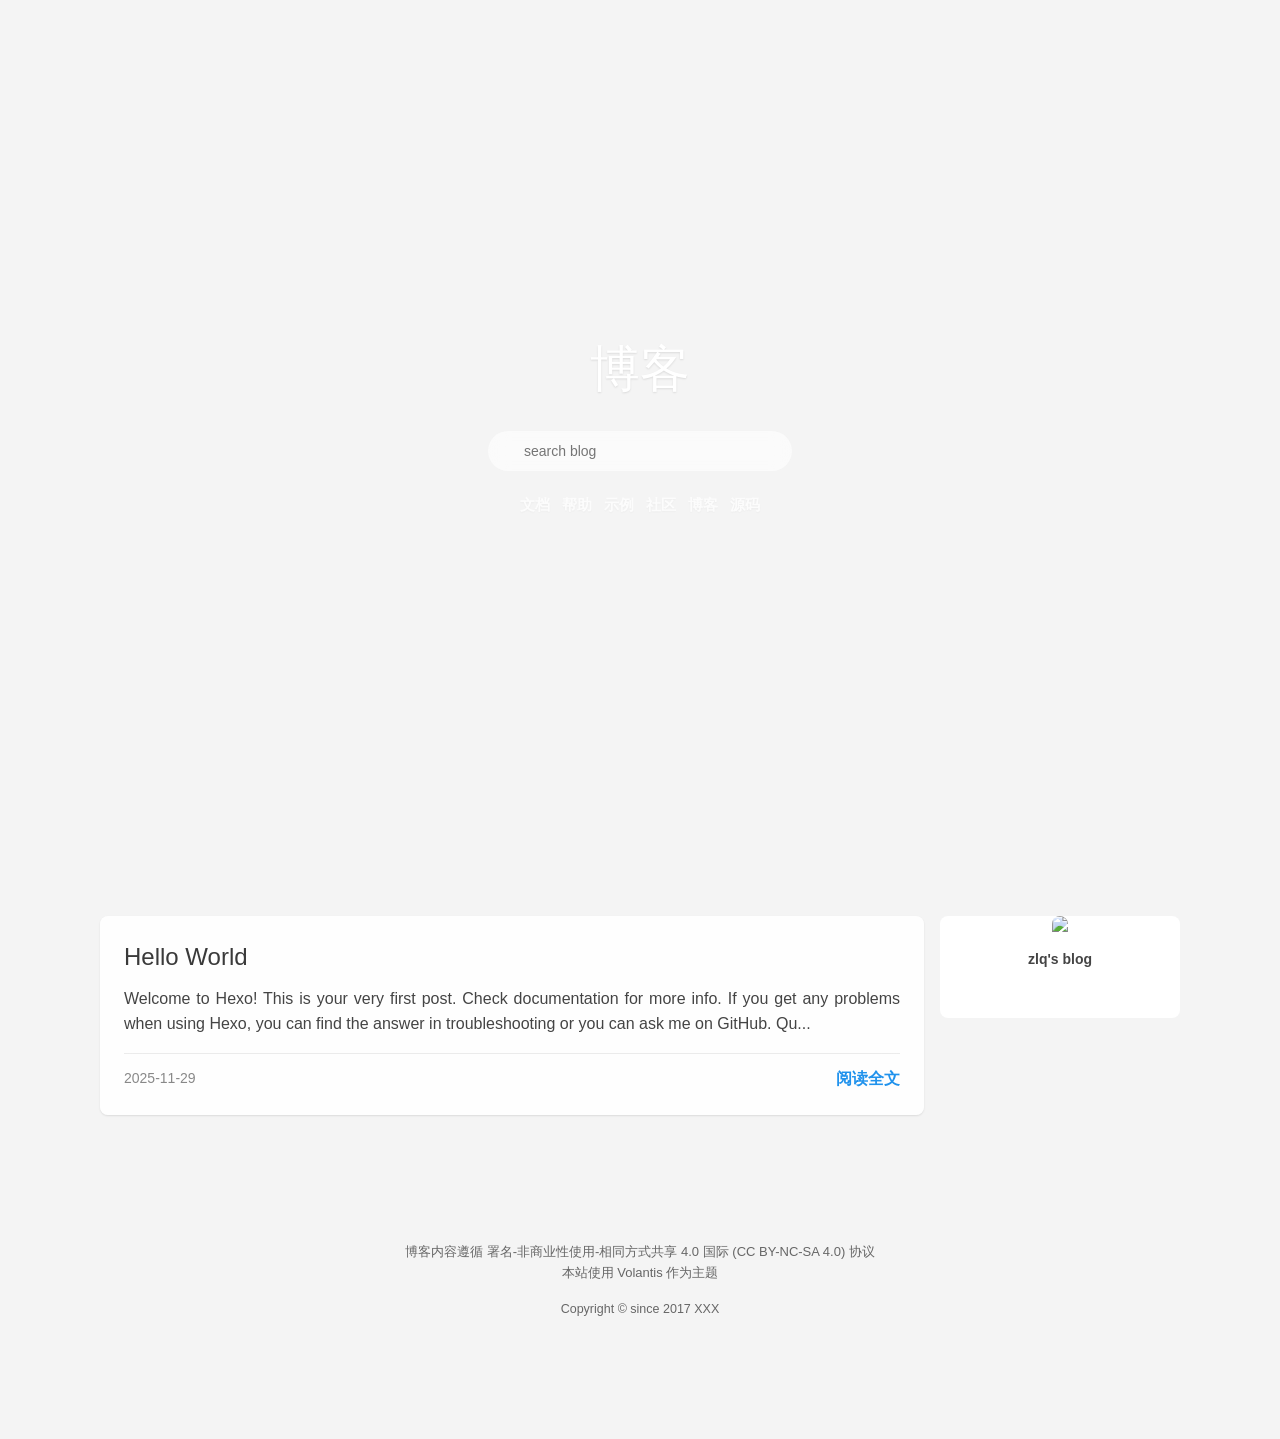
==== commit 3f57d55d: "Site updated: 2025-12-01 11:02:59" ====
--- a/index.html
+++ b/index.html
@@ -714,122 +714,6 @@
   -moz-opacity: 1;
   border-bottom: 2px solid var(--color-site-inner);
 }
-.cover-wrapper.dock .menu,
-.cover-wrapper.featured .menu,
-.cover-wrapper.focus .menu {
-  border-radius: 6px;
-  -webkit-border-radius: 6px;
-}
-.cover-wrapper.dock .menu .list-h a,
-.cover-wrapper.featured .menu .list-h a,
-.cover-wrapper.focus .menu .list-h a {
-  -webkit-box-direction: normal;
-  -moz-box-direction: normal;
-  -webkit-box-orient: vertical;
-  -moz-box-orient: vertical;
-  -webkit-flex-direction: column;
-  -ms-flex-direction: column;
-  flex-direction: column;
-  align-items: center;
-  padding: 12px;
-  line-height: 24px;
-  border-radius: 4px;
-  -webkit-border-radius: 4px;
-  border-bottom: none;
-  text-align: center;
-  align-content: flex-end;
-  color: rgba(68,68,68,0.7);
-  font-size: 1.5rem;
-}
-@media screen and (max-width: 500px) {
-  .cover-wrapper.dock .menu .list-h a,
-  .cover-wrapper.featured .menu .list-h a,
-  .cover-wrapper.focus .menu .list-h a {
-    padding: 12px 8px;
-  }
-}
-.cover-wrapper.dock .menu .list-h a i,
-.cover-wrapper.featured .menu .list-h a i,
-.cover-wrapper.focus .menu .list-h a i {
-  margin: 8px;
-}
-.cover-wrapper.dock .menu .list-h a p,
-.cover-wrapper.featured .menu .list-h a p,
-.cover-wrapper.focus .menu .list-h a p {
-  font-size: 0.875rem;
-}
-.cover-wrapper.dock .menu .list-h a.active,
-.cover-wrapper.featured .menu .list-h a.active,
-.cover-wrapper.focus .menu .list-h a.active {
-  background: var(--color-card);
-  backdrop-filter: none;
-}
-.cover-wrapper.dock .menu .list-h a.active i,
-.cover-wrapper.featured .menu .list-h a.active i,
-.cover-wrapper.focus .menu .list-h a.active i,
-.cover-wrapper.dock .menu .list-h a.active i+p,
-.cover-wrapper.featured .menu .list-h a.active i+p,
-.cover-wrapper.focus .menu .list-h a.active i+p {
-  color: #3dd9b6;
-}
-.cover-wrapper.dock .menu .list-h a.active img+p,
-.cover-wrapper.featured .menu .list-h a.active img+p,
-.cover-wrapper.focus .menu .list-h a.active img+p {
-  color: var(--color-text);
-}
-.cover-wrapper.dock .menu .list-h a:hover,
-.cover-wrapper.featured .menu .list-h a:hover,
-.cover-wrapper.focus .menu .list-h a:hover {
-  background: var(--color-card);
-}
-.cover-wrapper.dock .top {
-  margin-bottom: 48px;
-}
-.cover-wrapper.dock .menu {
-  background: rgba(255,255,255,0.5);
-  position: absolute;
-  bottom: 0;
-  max-width: 100%;
-}
-.cover-wrapper.dock .menu .list-h {
-  flex-wrap: nowrap;
-  -webkit-flex-wrap: nowrap;
-  -khtml-flex-wrap: nowrap;
-  -moz-flex-wrap: nowrap;
-  -o-flex-wrap: nowrap;
-  -ms-flex-wrap: nowrap;
-  margin: 4px;
-}
-.cover-wrapper.dock .menu .list-h a+a {
-  margin-left: 4px;
-}
-@media screen and (max-width: 500px) {
-  .cover-wrapper.dock .menu .list-h {
-    overflow-x: scroll;
-  }
-  .cover-wrapper.dock .menu .list-h::-webkit-scrollbar {
-    height: 0;
-    width: 0;
-  }
-  .cover-wrapper.dock .menu .list-h::-webkit-scrollbar-track-piece {
-    background: transparent;
-  }
-  .cover-wrapper.dock .menu .list-h::-webkit-scrollbar-thumb {
-    background: #3dd9b6;
-    cursor: pointer;
-    border-radius: 0;
-    -webkit-border-radius: 0;
-  }
-  .cover-wrapper.dock .menu .list-h::-webkit-scrollbar-thumb:hover {
-    background: #ff5722;
-  }
-}
-@supports (backdrop-filter: blur(20px)) {
-  .cover-wrapper.dock .menu {
-    background: rgba(255,255,255,0.5);
-    backdrop-filter: saturate(200%) blur(20px);
-  }
-}
 @font-face {
   font-family: 'UbuntuMono';
   src: url("https://unpkg.com/volantis-static@0.0.1660614606622/media/fonts/UbuntuMono/UbuntuMono-Regular.ttf");
@@ -2110,7 +1994,7 @@
     root: '/',
     debug: "env",
     default: {"avatar":"https://unpkg.com/volantis-static@0.0.1660614606622/media/placeholder/avatar/round/3442075.svg","link":"https://unpkg.com/volantis-static@0.0.1660614606622/media/placeholder/link/8f277b4ee0ecd.svg","cover":"https://unpkg.com/volantis-static@0.0.1660614606622/media/placeholder/cover/76b86c0226ffd.svg","image":"https://unpkg.com/volantis-static@0.0.1660614606622/media/placeholder/image/2659360.svg"},
-    lastupdate: new Date(1764557963954),
+    lastupdate: new Date(1764558170717),
     cdn: {
       izitoast_css: 'https://unpkg.com/izitoast@1.4.0/dist/css/iziToast.min.css',
       izitoast_js: 'https://unpkg.com/izitoast@1.4.0/dist/js/iziToast.min.js',
@@ -2435,7 +2319,7 @@
       <div id="l_cover">
   
     
-      <div class="cover-wrapper  dock" id='full'>
+      <div class="cover-wrapper  search" id='full'>
         
   <div class='cover-bg lazyload placeholder' data-bg="https://gcore.jsdelivr.net/gh/MHG-LAB/cron@gh-pages/bing/bing.jpg"></div>
 
@@ -2443,11 +2327,19 @@
   <div class='top'>
     
     
-      <p class="title">Volantis</p>
+      <p class="title">博客</p>
     
     
   </div>
   <div class='bottom'>
+    
+      <div class="m_search">
+        <form name="searchform" class="form u-search-form">
+          <input type="text" class="input u-search-input" placeholder="search blog" />
+          <i class="icon fa-solid fa-search fa-fw"></i>
+        </form>
+      </div>
+    
     <div class='menu navigation'>
       <div class='list-h'>
         
@@ -2456,42 +2348,42 @@
               
               
               active-action="action-v4getting-started">
-              <img src='https://unpkg.com/volantis-static@0.0.1660614606622/media/twemoji/assets/svg/1f5c3.svg'><p>文档</p>
+              <p>文档</p>
             </a>
           
             <a href="/faqs/"
               
               
               active-action="action-faqs">
-              <img src='https://unpkg.com/volantis-static@0.0.1660614606622/media/twemoji/assets/svg/1f516.svg'><p>帮助</p>
+              <p>帮助</p>
             </a>
           
             <a href="/examples/"
               
               
               active-action="action-examples">
-              <img src='https://unpkg.com/volantis-static@0.0.1660614606622/media/twemoji/assets/svg/1f396.svg'><p>示例</p>
+              <p>示例</p>
             </a>
           
             <a href="/contributors/"
               
               
               active-action="action-contributors">
-              <img src='https://unpkg.com/volantis-static@0.0.1660614606622/media/twemoji/assets/svg/1f389.svg'><p>社区</p>
+              <p>社区</p>
             </a>
           
             <a href="/archives/"
               
               
               active-action="action-archives">
-              <img src='https://unpkg.com/volantis-static@0.0.1660614606622/media/twemoji/assets/svg/1f4f0.svg'><p>博客</p>
+              <p>博客</p>
             </a>
           
             <a target="_blank" rel="noopener" href="https://github.com/volantis-x/hexo-theme-volantis/"
               
               
               active-action="action-https:githubcomvolantis-xhexo-theme-volantis">
-              <img src='https://unpkg.com/volantis-static@0.0.1660614606622/media/twemoji/assets/svg/1f9ec.svg'><p>源码</p>
+              <p>源码</p>
             </a>
           
         
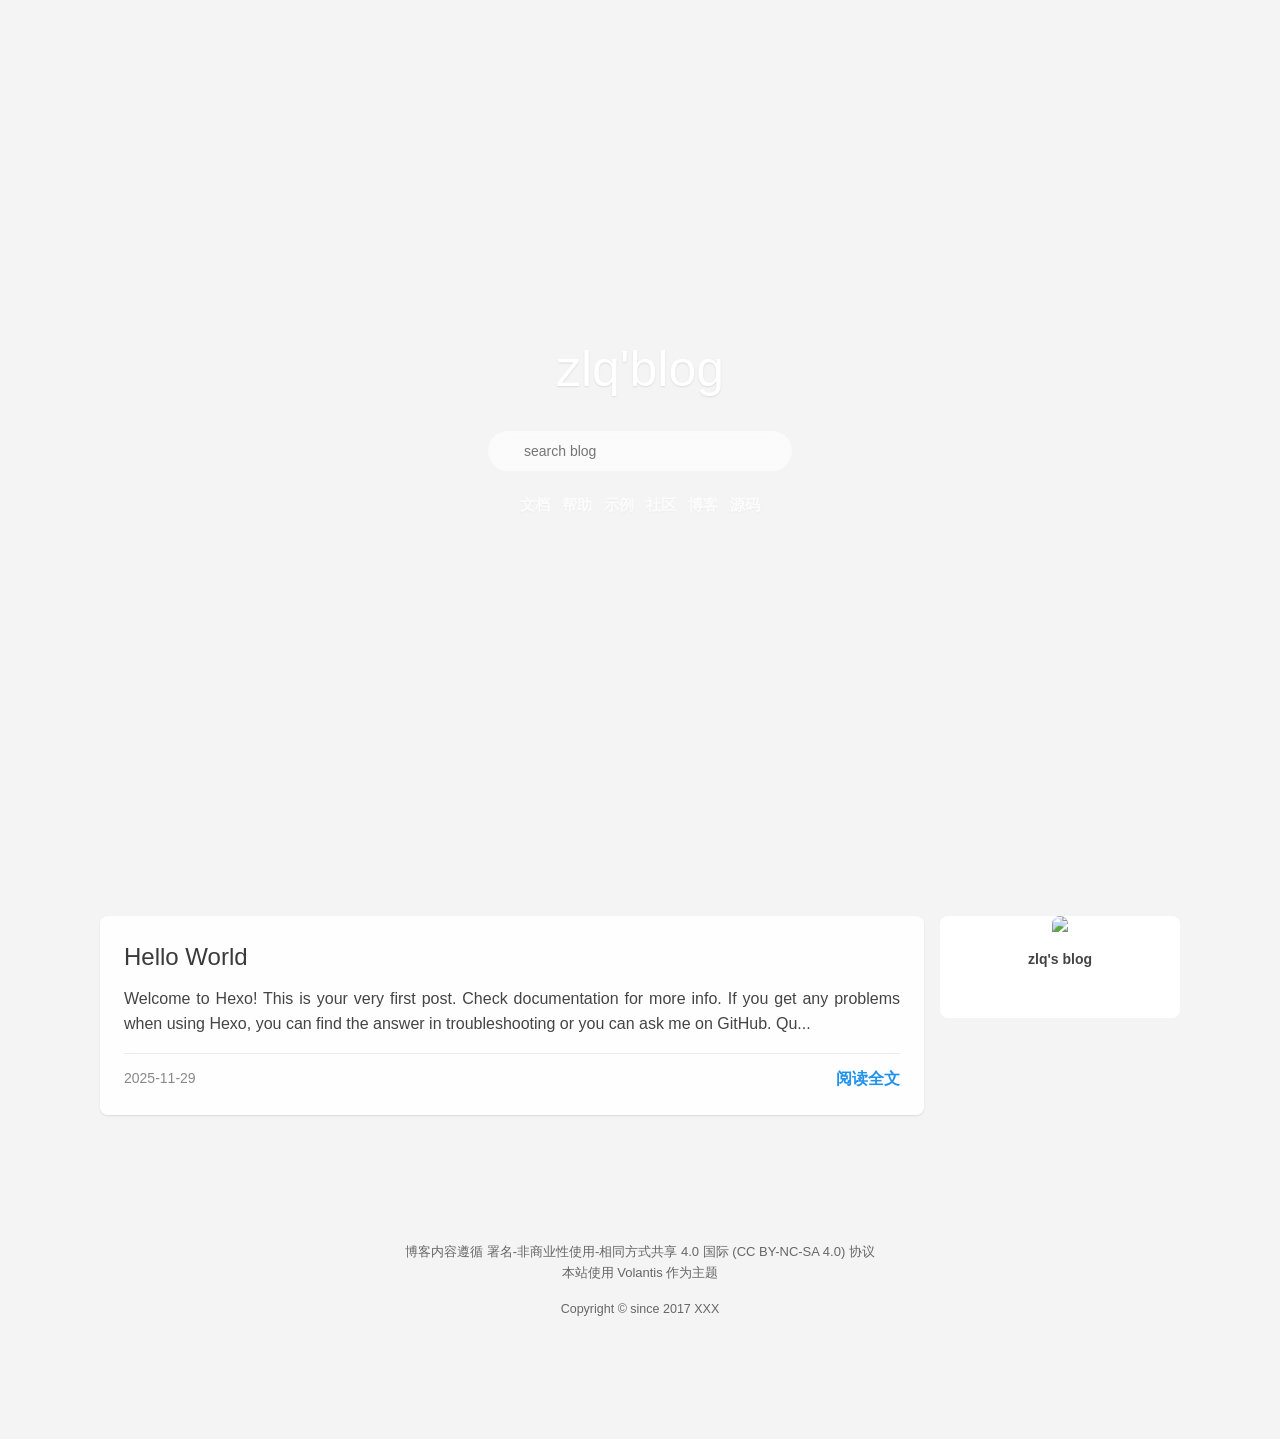
==== commit eafa17b6: "Site updated: 2025-12-01 11:10:51" ====
--- a/index.html
+++ b/index.html
@@ -1994,7 +1994,7 @@
     root: '/',
     debug: "env",
     default: {"avatar":"https://unpkg.com/volantis-static@0.0.1660614606622/media/placeholder/avatar/round/3442075.svg","link":"https://unpkg.com/volantis-static@0.0.1660614606622/media/placeholder/link/8f277b4ee0ecd.svg","cover":"https://unpkg.com/volantis-static@0.0.1660614606622/media/placeholder/cover/76b86c0226ffd.svg","image":"https://unpkg.com/volantis-static@0.0.1660614606622/media/placeholder/image/2659360.svg"},
-    lastupdate: new Date(1764558170717),
+    lastupdate: new Date(1764558641745),
     cdn: {
       izitoast_css: 'https://unpkg.com/izitoast@1.4.0/dist/css/iziToast.min.css',
       izitoast_js: 'https://unpkg.com/izitoast@1.4.0/dist/js/iziToast.min.js',
@@ -2327,7 +2327,7 @@
   <div class='top'>
     
     
-      <p class="title">博客</p>
+      <p class="title">zlq'blog</p>
     
     
   </div>
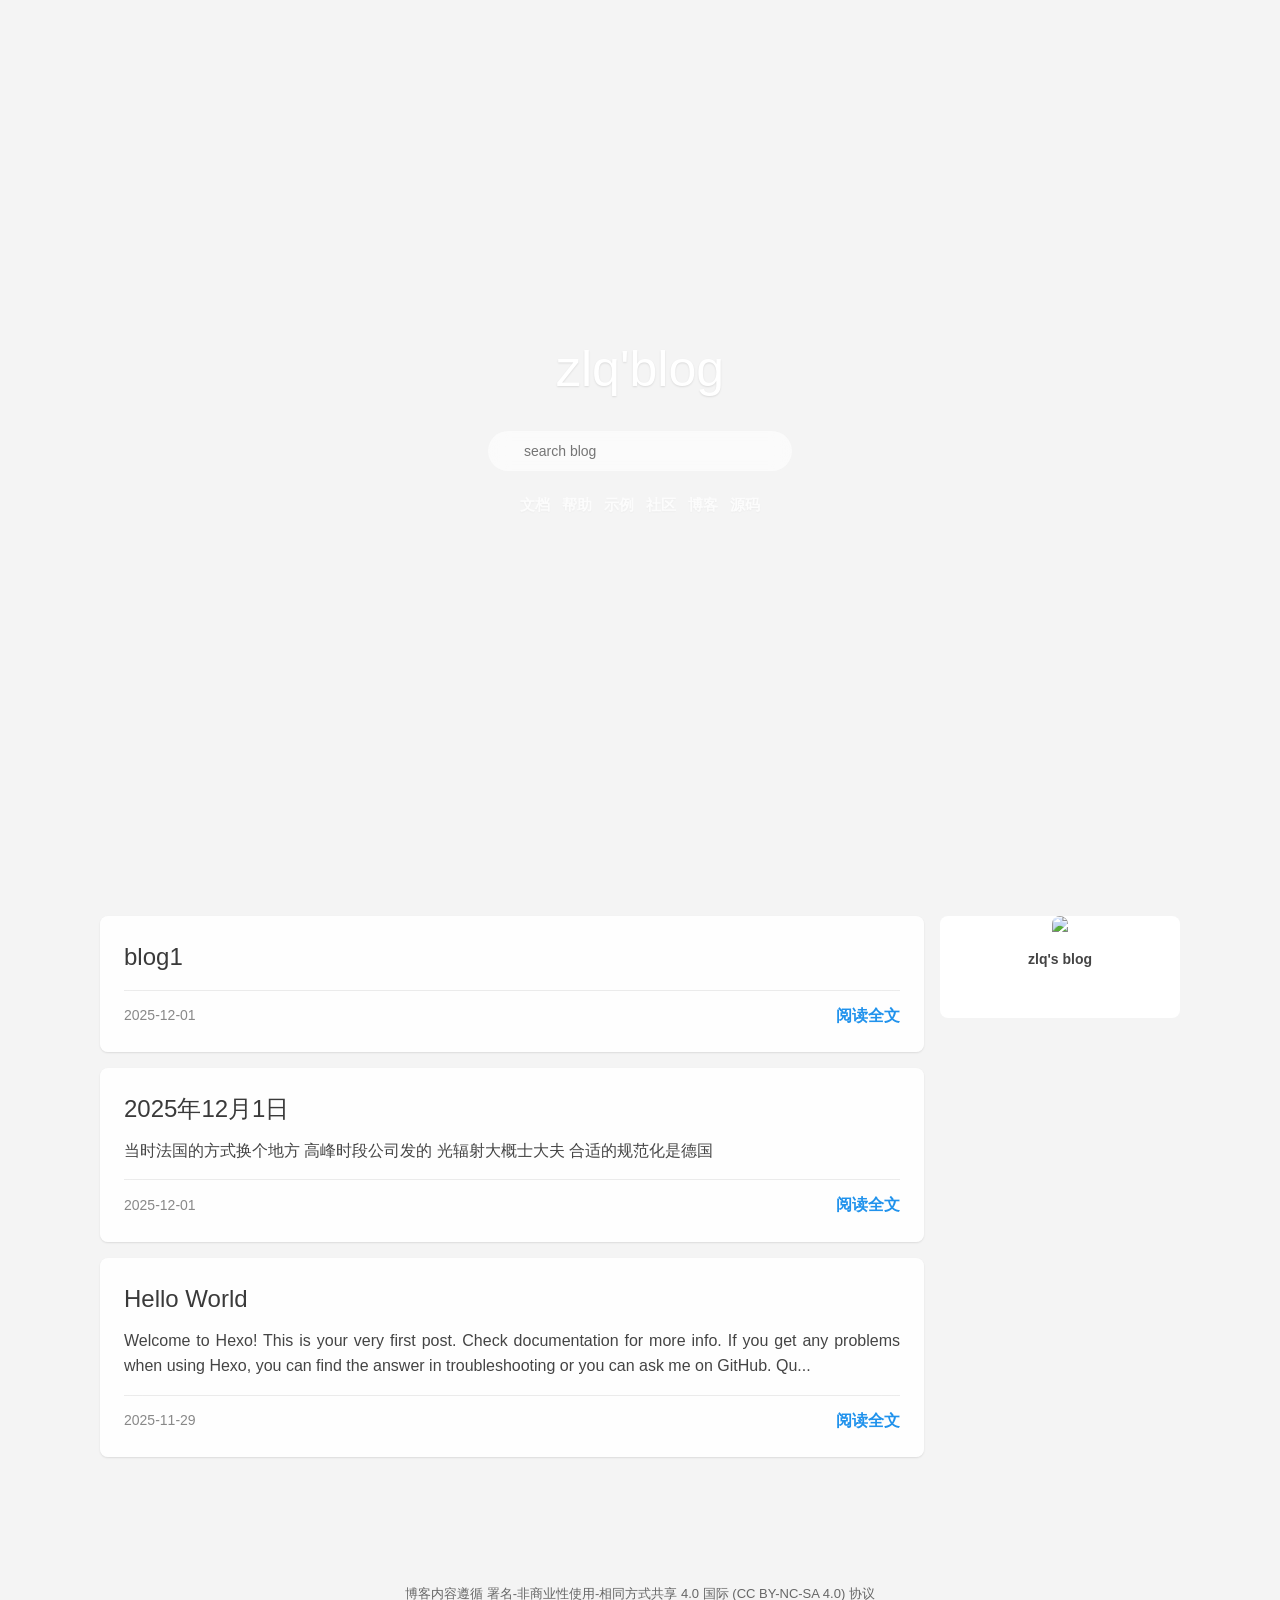
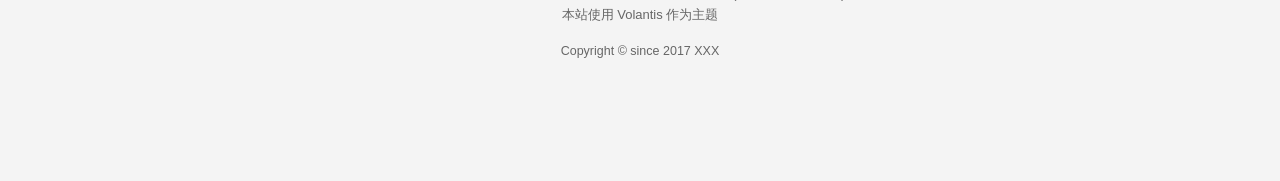
==== commit bcaa0e70: "Site updated: 2025-12-01 11:39:48" ====
--- a/index.html
+++ b/index.html
@@ -1994,7 +1994,7 @@
     root: '/',
     debug: "env",
     default: {"avatar":"https://unpkg.com/volantis-static@0.0.1660614606622/media/placeholder/avatar/round/3442075.svg","link":"https://unpkg.com/volantis-static@0.0.1660614606622/media/placeholder/link/8f277b4ee0ecd.svg","cover":"https://unpkg.com/volantis-static@0.0.1660614606622/media/placeholder/cover/76b86c0226ffd.svg","image":"https://unpkg.com/volantis-static@0.0.1660614606622/media/placeholder/image/2659360.svg"},
-    lastupdate: new Date(1764558641745),
+    lastupdate: new Date(1764560380772),
     cdn: {
       izitoast_css: 'https://unpkg.com/izitoast@1.4.0/dist/css/iziToast.min.css',
       izitoast_js: 'https://unpkg.com/izitoast@1.4.0/dist/js/iziToast.min.js',
@@ -2321,7 +2321,7 @@
     
       <div class="cover-wrapper  search" id='full'>
         
-  <div class='cover-bg lazyload placeholder' data-bg="https://gcore.jsdelivr.net/gh/MHG-LAB/cron@gh-pages/bing/bing.jpg"></div>
+  <div class='cover-bg lazyload placeholder' data-bg="/image/background.png"></div>
 
 <div class='cover-body'>
   <div class='top'>
@@ -2410,9 +2410,123 @@
         
           
         
-      
-    
-    
+          
+        
+          
+        
+      
+    
+    
+      
+        
+          <div class='post-wrapper'>
+            <div class="post post-v3 white-box reveal shadow floatable blur"  itemscope itemtype="http://schema.org/Article" >
+  <link itemprop="mainEntityOfPage" href="http://example.com/2025/12/01/blog1-1/">
+  <span hidden itemprop="publisher" itemscope itemtype="http://schema.org/Organization">
+    <meta itemprop="name" content="zlq's blog">
+  </span>
+  <span hidden itemprop="post" itemscope itemtype="http://schema.org/CreativeWork">
+    <meta itemprop="name" content="blog1">
+    <meta itemprop="description" content="一些技术笔记和生活碎碎念">
+  </span>
+  
+  
+  
+    <span hidden>
+      <meta itemprop="image" content="https://unpkg.com/volantis-static@0.0.1660614606622/media/org.volantis/blog/favicon/android-chrome-192x192.png">
+    </span>
+  
+  
+    
+    <h2 class="article-title"  itemprop="name headline">
+      <a href="/2025/12/01/blog1-1/"  itemprop="url">
+        blog1
+      </a>
+    </h2>
+  
+  <div class='md article-desc' itemprop="articleBody">
+    
+  </div>
+  
+    <div class='meta-v3' line_style='solid'>
+      <div>
+        
+        <time itemprop="dateCreated datePublished" datetime="2025-12-01T11:39:22+08:00">2025-12-01</time>
+        
+      </div>
+      
+        <div>
+          <a class='readmore' href='/2025/12/01/blog1-1/' itemprop="url">
+            阅读全文
+          </a>
+        </div>
+      
+    </div>
+  
+
+</div>
+
+          </div>
+        
+      
+        
+          <div class='post-wrapper'>
+            <div class="post post-v3 white-box reveal shadow floatable blur"  itemscope itemtype="http://schema.org/Article" >
+  <link itemprop="mainEntityOfPage" href="http://example.com/2025/12/01/blog1/">
+  <span hidden itemprop="publisher" itemscope itemtype="http://schema.org/Organization">
+    <meta itemprop="name" content="zlq's blog">
+  </span>
+  <span hidden itemprop="post" itemscope itemtype="http://schema.org/CreativeWork">
+    <meta itemprop="name" content="zlq's blog">
+    <meta itemprop="description" content="一些技术笔记和生活碎碎念">
+  </span>
+  
+  
+  
+    <span hidden>
+      <meta itemprop="image" content="https://unpkg.com/volantis-static@0.0.1660614606622/media/org.volantis/blog/favicon/android-chrome-192x192.png">
+    </span>
+  
+  
+    
+    <h2 class="article-title"  itemprop="name headline">
+      <a href="/2025/12/01/blog1/"  itemprop="url">
+        2025年12月1日
+      </a>
+    </h2>
+  
+  <div class='md article-desc' itemprop="articleBody">
+    
+      
+        当时法国的方式换个地方
+高峰时段公司发的
+光辐射大概士大夫
+合适的规范化是德国
+
+      
+    
+  </div>
+  
+    <div class='meta-v3' line_style='solid'>
+      <div>
+        
+        <time itemprop="dateCreated datePublished" datetime="2025-12-01T11:37:24+08:00">2025-12-01</time>
+        
+      </div>
+      
+        <div>
+          <a class='readmore' href='/2025/12/01/blog1/' itemprop="url">
+            阅读全文
+          </a>
+        </div>
+      
+    </div>
+  
+
+</div>
+
+          </div>
+        
       
         
           <div class='post-wrapper'>
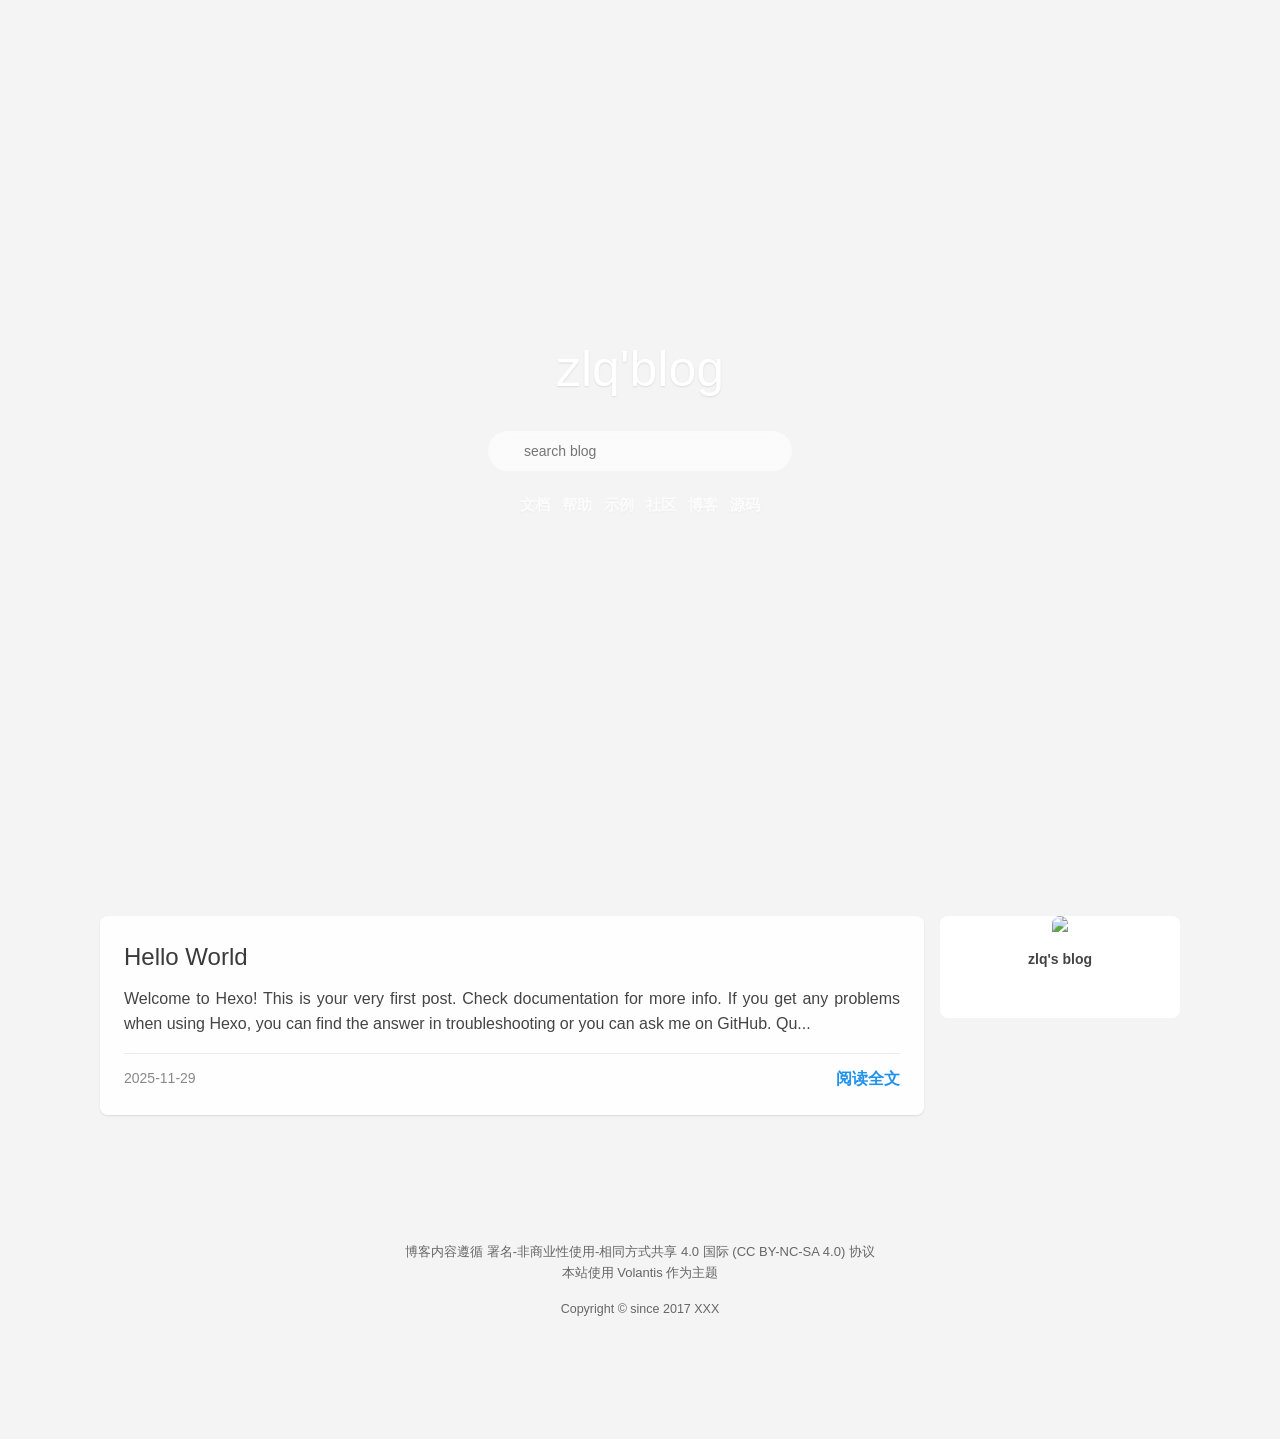
==== commit 722aa49c: "Site updated: 2025-12-01 11:42:15" ====
--- a/index.html
+++ b/index.html
@@ -1994,7 +1994,7 @@
     root: '/',
     debug: "env",
     default: {"avatar":"https://unpkg.com/volantis-static@0.0.1660614606622/media/placeholder/avatar/round/3442075.svg","link":"https://unpkg.com/volantis-static@0.0.1660614606622/media/placeholder/link/8f277b4ee0ecd.svg","cover":"https://unpkg.com/volantis-static@0.0.1660614606622/media/placeholder/cover/76b86c0226ffd.svg","image":"https://unpkg.com/volantis-static@0.0.1660614606622/media/placeholder/image/2659360.svg"},
-    lastupdate: new Date(1764560380772),
+    lastupdate: new Date(1764560515869),
     cdn: {
       izitoast_css: 'https://unpkg.com/izitoast@1.4.0/dist/css/iziToast.min.css',
       izitoast_js: 'https://unpkg.com/izitoast@1.4.0/dist/js/iziToast.min.js',
@@ -2410,123 +2410,9 @@
         
           
         
-          
-        
-          
-        
-      
-    
-    
-      
-        
-          <div class='post-wrapper'>
-            <div class="post post-v3 white-box reveal shadow floatable blur"  itemscope itemtype="http://schema.org/Article" >
-  <link itemprop="mainEntityOfPage" href="http://example.com/2025/12/01/blog1-1/">
-  <span hidden itemprop="publisher" itemscope itemtype="http://schema.org/Organization">
-    <meta itemprop="name" content="zlq's blog">
-  </span>
-  <span hidden itemprop="post" itemscope itemtype="http://schema.org/CreativeWork">
-    <meta itemprop="name" content="blog1">
-    <meta itemprop="description" content="一些技术笔记和生活碎碎念">
-  </span>
-  
-  
-  
-    <span hidden>
-      <meta itemprop="image" content="https://unpkg.com/volantis-static@0.0.1660614606622/media/org.volantis/blog/favicon/android-chrome-192x192.png">
-    </span>
-  
-  
-    
-    <h2 class="article-title"  itemprop="name headline">
-      <a href="/2025/12/01/blog1-1/"  itemprop="url">
-        blog1
-      </a>
-    </h2>
-  
-  <div class='md article-desc' itemprop="articleBody">
-    
-  </div>
-  
-    <div class='meta-v3' line_style='solid'>
-      <div>
-        
-        <time itemprop="dateCreated datePublished" datetime="2025-12-01T11:39:22+08:00">2025-12-01</time>
-        
-      </div>
-      
-        <div>
-          <a class='readmore' href='/2025/12/01/blog1-1/' itemprop="url">
-            阅读全文
-          </a>
-        </div>
-      
-    </div>
-  
-
-</div>
-
-          </div>
-        
-      
-        
-          <div class='post-wrapper'>
-            <div class="post post-v3 white-box reveal shadow floatable blur"  itemscope itemtype="http://schema.org/Article" >
-  <link itemprop="mainEntityOfPage" href="http://example.com/2025/12/01/blog1/">
-  <span hidden itemprop="publisher" itemscope itemtype="http://schema.org/Organization">
-    <meta itemprop="name" content="zlq's blog">
-  </span>
-  <span hidden itemprop="post" itemscope itemtype="http://schema.org/CreativeWork">
-    <meta itemprop="name" content="zlq's blog">
-    <meta itemprop="description" content="一些技术笔记和生活碎碎念">
-  </span>
-  
-  
-  
-    <span hidden>
-      <meta itemprop="image" content="https://unpkg.com/volantis-static@0.0.1660614606622/media/org.volantis/blog/favicon/android-chrome-192x192.png">
-    </span>
-  
-  
-    
-    <h2 class="article-title"  itemprop="name headline">
-      <a href="/2025/12/01/blog1/"  itemprop="url">
-        2025年12月1日
-      </a>
-    </h2>
-  
-  <div class='md article-desc' itemprop="articleBody">
-    
-      
-        当时法国的方式换个地方
-高峰时段公司发的
-光辐射大概士大夫
-合适的规范化是德国
-
-      
-    
-  </div>
-  
-    <div class='meta-v3' line_style='solid'>
-      <div>
-        
-        <time itemprop="dateCreated datePublished" datetime="2025-12-01T11:37:24+08:00">2025-12-01</time>
-        
-      </div>
-      
-        <div>
-          <a class='readmore' href='/2025/12/01/blog1/' itemprop="url">
-            阅读全文
-          </a>
-        </div>
-      
-    </div>
-  
-
-</div>
-
-          </div>
-        
+      
+    
+    
       
         
           <div class='post-wrapper'>
